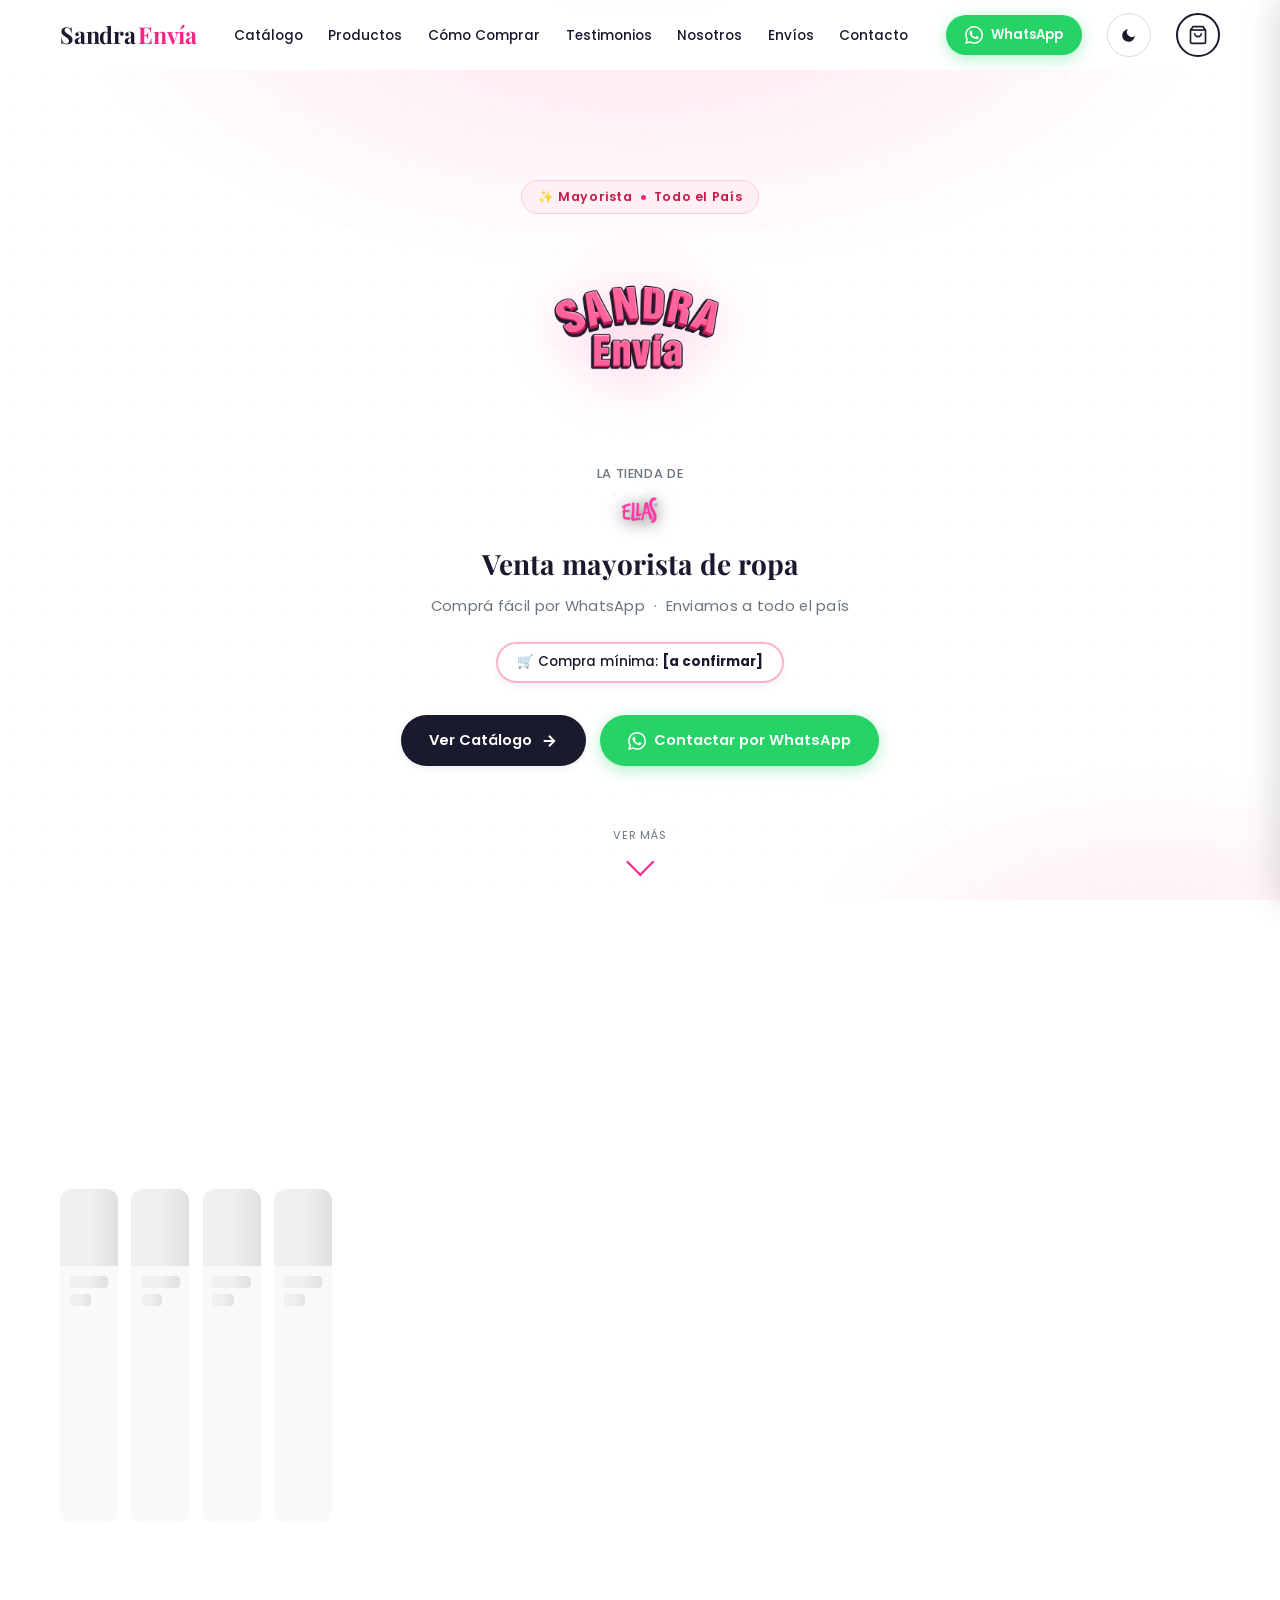
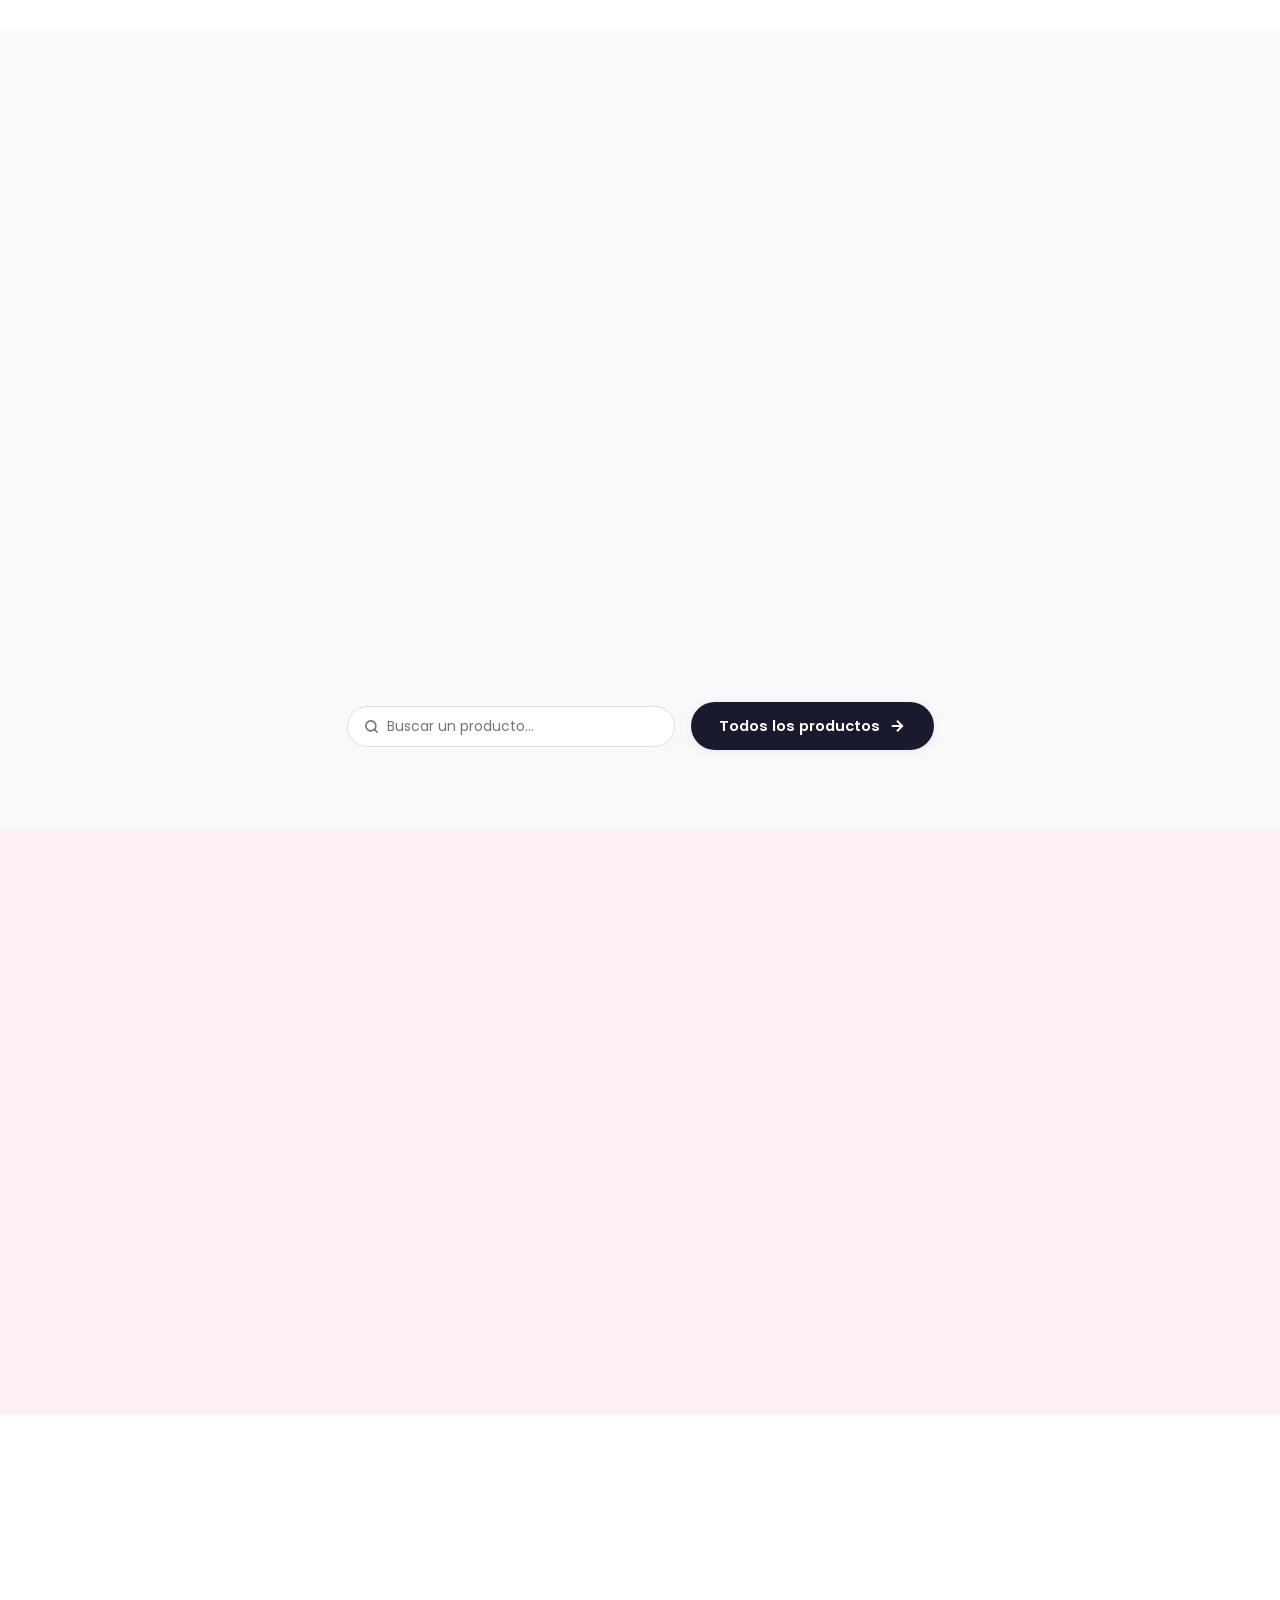
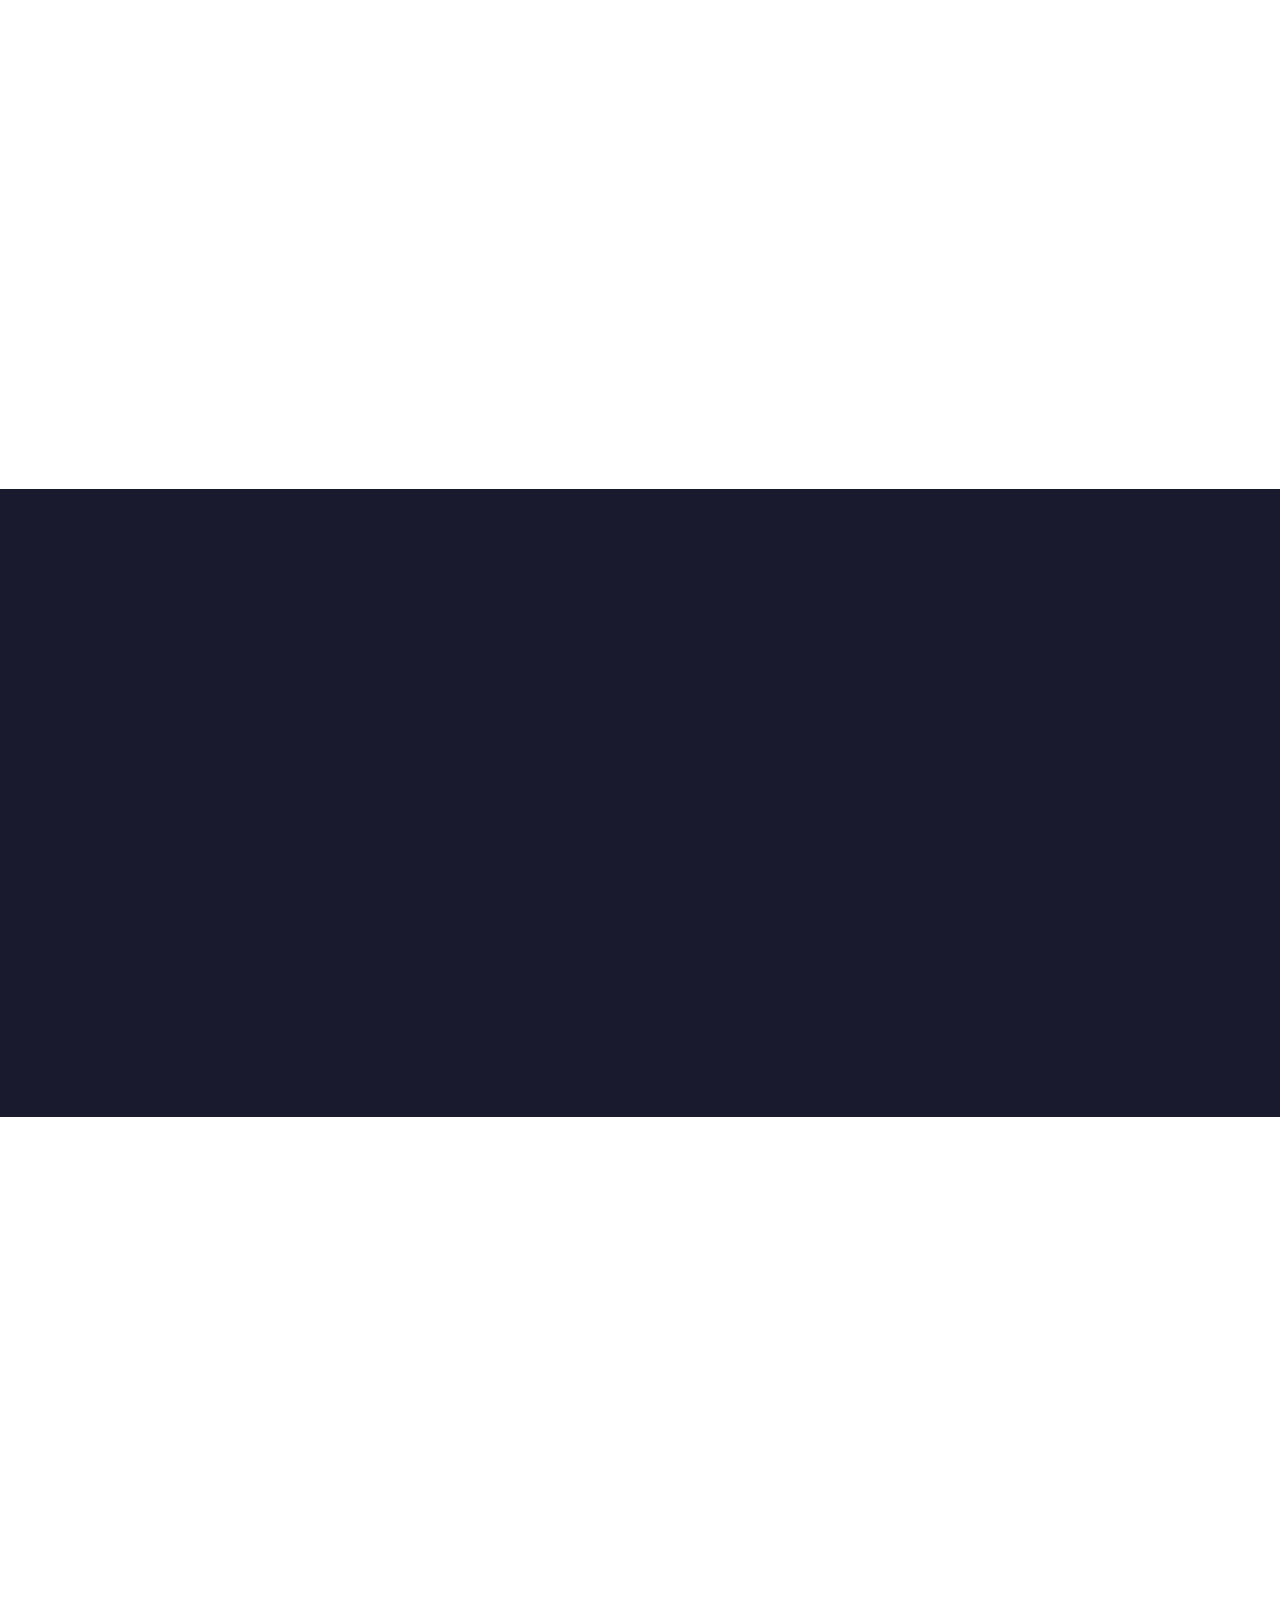
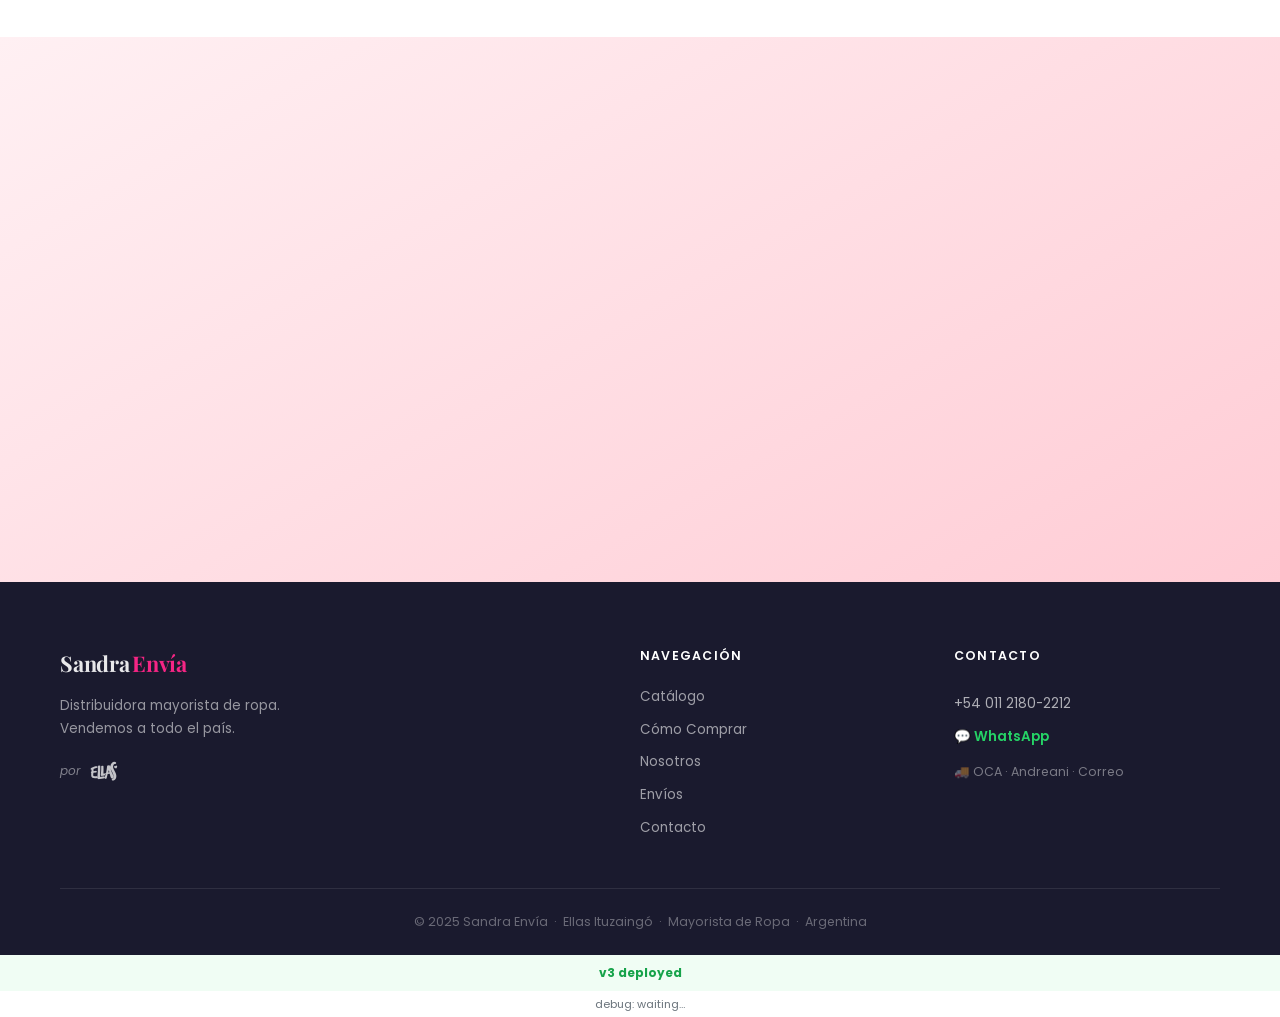
==== index.html @ 7005d69c "Product popup: click image to enter full-image focus mode - Click main image → info panel hides, ima" ====
<!DOCTYPE html>
<html lang="es">
<head>
  <meta charset="UTF-8">
  <meta name="viewport" content="width=device-width, initial-scale=1.0">
  <meta name="description" content="Sandra Envía – Venta mayorista de ropa. Comprá fácil por WhatsApp. Enviamos a todo el país con OCA, Andreani y Correo Argentino.">
  <meta name="keywords" content="ropa mayorista Argentina, indumentaria al por mayor, Sandra Envía, ropa mujer hombre niños mayorista">
  <meta name="author" content="Sandra Envía">
  <meta name="robots" content="index, follow">
  <meta property="og:title" content="Sandra Envía – Mayorista de Ropa">
  <meta property="og:description" content="Venta mayorista de ropa. Comprá fácil por WhatsApp. Enviamos a todo el país.">
  <meta property="og:type" content="website">
  <meta property="og:locale" content="es_AR">
  <meta name="twitter:card" content="summary_large_image">
  <meta name="twitter:title" content="Sandra Envía – Mayorista de Ropa">
  <meta name="twitter:description" content="Venta mayorista de ropa. Comprá fácil por WhatsApp.">
  <title>Sandra Envía – Mayorista de Ropa | Todo el País</title>
  <meta name="theme-color" content="#F72585">
  <link rel="icon" href="data:image/svg+xml,<svg xmlns='http://www.w3.org/2000/svg' viewBox='0 0 100 100'><text y='.9em' font-size='90'>👗</text></svg>">
  <link rel="preconnect" href="https://fonts.googleapis.com">
  <link rel="preconnect" href="https://fonts.gstatic.com" crossorigin>
  <link href="https://fonts.googleapis.com/css2?family=Poppins:wght@400;600;700&family=Playfair+Display:wght@700&display=swap" rel="stylesheet">
  <link rel="stylesheet" href="style.css?v=4">
  <script>
    (function(){var t=localStorage.getItem('se_theme');if(t==='dark')document.documentElement.dataset.theme='dark';})();
  </script>
</head>
<body>

  <!-- ═══════════════════════ HEADER ═══════════════════════ -->
  <header id="header">
    <nav class="nav-container">
      <a href="#inicio" class="logo-link" aria-label="Sandra Envía – Inicio">
        <span class="logo-text">Sandra<em>Envía</em></span>
      </a>

      <ul class="nav-menu" id="navMenu" role="list">
        <li><a href="#catalogo"     class="nav-link">Catálogo</a></li>
        <li><a href="#productos"    class="nav-link">Productos</a></li>
        <li><a href="#como-comprar" class="nav-link">Cómo Comprar</a></li>
        <li><a href="#testimonios"  class="nav-link">Testimonios</a></li>
        <li><a href="#nosotros"     class="nav-link">Nosotros</a></li>
        <li><a href="#envios"       class="nav-link">Envíos</a></li>
        <li><a href="#contacto"     class="nav-link">Contacto</a></li>
      </ul>

      <a class="wa-link btn btn-wa btn-header" href="https://wa.me/5491121802212?text=Hola!%20Quiero%20consultar%20por%20los%20productos%20de%20Sandra%20Envia"
         target="_blank" rel="noopener noreferrer"
         aria-label="Contactar por WhatsApp">
        <svg viewBox="0 0 24 24" fill="currentColor" aria-hidden="true"><path d="M17.472 14.382c-.297-.149-1.758-.867-2.03-.967-.273-.099-.471-.148-.67.15-.197.297-.767.966-.94 1.164-.173.199-.347.223-.644.075-.297-.15-1.255-.463-2.39-1.475-.883-.788-1.48-1.761-1.653-2.059-.173-.297-.018-.458.13-.606.134-.133.298-.347.446-.52.149-.174.198-.298.298-.497.099-.198.05-.371-.025-.52-.075-.149-.669-1.612-.916-2.207-.242-.579-.487-.5-.669-.51-.173-.008-.371-.01-.57-.01-.198 0-.52.074-.792.372-.272.297-1.04 1.016-1.04 2.479 0 1.462 1.065 2.875 1.213 3.074.149.198 2.096 3.2 5.077 4.487.709.306 1.262.489 1.694.625.712.227 1.36.195 1.871.118.571-.085 1.758-.719 2.006-1.413.248-.694.248-1.289.173-1.413-.074-.124-.272-.198-.57-.347m-5.421 7.403h-.004a9.87 9.87 0 01-5.031-1.378l-.361-.214-3.741.982.998-3.648-.235-.374a9.86 9.86 0 01-1.51-5.26c.001-5.45 4.436-9.884 9.888-9.884 2.64 0 5.122 1.03 6.988 2.898a9.825 9.825 0 012.893 6.994c-.003 5.45-4.437 9.884-9.885 9.884m8.413-18.297A11.815 11.815 0 0012.05 0C5.495 0 .16 5.335.157 11.892c0 2.096.547 4.142 1.588 5.945L.057 24l6.305-1.654a11.882 11.882 0 005.683 1.448h.005c6.554 0 11.89-5.335 11.893-11.893a11.821 11.821 0 00-3.48-8.413z"/></svg>
        WhatsApp
      </a>

      <button class="theme-toggle" id="themeToggle" aria-label="Activar modo oscuro">
        <svg class="icon-moon" viewBox="0 0 24 24" fill="currentColor"><path d="M21 12.79A9 9 0 1 1 11.21 3 7 7 0 0 0 21 12.79z"/></svg>
        <svg class="icon-sun"  viewBox="0 0 24 24" fill="none" stroke="currentColor" stroke-width="2" stroke-linecap="round"><circle cx="12" cy="12" r="5"/><line x1="12" y1="1" x2="12" y2="3"/><line x1="12" y1="21" x2="12" y2="23"/><line x1="4.22" y1="4.22" x2="5.64" y2="5.64"/><line x1="18.36" y1="18.36" x2="19.78" y2="19.78"/><line x1="1" y1="12" x2="3" y2="12"/><line x1="21" y1="12" x2="23" y2="12"/><line x1="4.22" y1="19.78" x2="5.64" y2="18.36"/><line x1="18.36" y1="5.64" x2="19.78" y2="4.22"/></svg>
      </button>

      <button class="cart-icon-btn" id="cartBtn" aria-label="Ver carrito">
        <svg viewBox="0 0 24 24" fill="none" stroke="currentColor" stroke-width="2" aria-hidden="true"><path d="M6 2L3 6v14a2 2 0 002 2h14a2 2 0 002-2V6l-3-4z"/><line x1="3" y1="6" x2="21" y2="6"/><path d="M16 10a4 4 0 01-8 0"/></svg>
        <span class="cart-badge" id="cartBadge" aria-label="productos en carrito"></span>
      </button>

      <button class="hamburger" id="hamburger" aria-label="Abrir menú" aria-expanded="false" aria-controls="mobileMenu">
        <span></span><span></span><span></span>
      </button>
    </nav>

    <div class="mobile-menu" id="mobileMenu" role="dialog" aria-label="Menú de navegación">
      <ul role="list">
        <li><a href="#catalogo"     class="mobile-nav-link">Catálogo</a></li>
        <li><a href="#productos"    class="mobile-nav-link">Productos</a></li>
        <li><a href="#como-comprar" class="mobile-nav-link">Cómo Comprar</a></li>
        <li><a href="#testimonios"  class="mobile-nav-link">Testimonios</a></li>
        <li><a href="#nosotros"     class="mobile-nav-link">Nosotros</a></li>
        <li><a href="#envios"       class="mobile-nav-link">Envíos</a></li>
        <li><a href="#contacto"     class="mobile-nav-link">Contacto</a></li>
        <li>
          <a class="wa-link btn btn-wa" href="https://wa.me/5491121802212?text=Hola!%20Quiero%20consultar%20por%20los%20productos%20de%20Sandra%20Envia"
             target="_blank" rel="noopener noreferrer" style="width:100%;justify-content:center;margin-top:.5rem">
            Contactar por WhatsApp
          </a>
        </li>
      </ul>
    </div>
  </header>

  <main>

    <!-- ═══════════════════════ HERO ═══════════════════════ -->
    <section id="inicio" class="hero" aria-label="Bienvenida">
      <div class="hero-bg" aria-hidden="true"></div>

      <div class="hero-content">
        <div class="hero-pill" aria-label="Distribuidora mayorista – Todo el país">
          <span>✨ Mayorista</span>
          <span class="pill-dot" aria-hidden="true"></span>
          <span>Todo el País</span>
        </div>

        <img src="Logo.png" alt="Sandra Envía" class="hero-logo" id="heroLogo" loading="eager" width="440" height="190">

        <div class="hero-ellas">
          <span class="hero-ellas-by">la tienda de</span>
          <img src="ellas-logo.png" alt="Ellas Ituzaingó" class="hero-ellas-logo" width="200" height="52">
        </div>

        <p class="hero-tagline" id="heroTagline">Venta mayorista de ropa</p>
        <p class="hero-subtitle" id="heroSubtitle">Comprá fácil por WhatsApp &nbsp;·&nbsp; Enviamos a todo el país</p>

        <div class="hero-min-order">
          <span aria-label="Compra mínima">🛒 Compra mínima: <strong id="heroMinOrder">[a confirmar]</strong></span>
        </div>

        <div class="hero-ctas">
          <a href="#catalogo" class="btn btn-primary">
            Ver Catálogo
            <svg viewBox="0 0 24 24" fill="none" stroke="currentColor" stroke-width="2.5" aria-hidden="true"><path d="M5 12h14M12 5l7 7-7 7"/></svg>
          </a>
          <a class="wa-link btn btn-wa" href="https://wa.me/5491121802212?text=Hola!%20Quiero%20consultar%20por%20los%20productos%20de%20Sandra%20Envia"
             target="_blank" rel="noopener noreferrer">
            <svg viewBox="0 0 24 24" fill="currentColor" aria-hidden="true"><path d="M17.472 14.382c-.297-.149-1.758-.867-2.03-.967-.273-.099-.471-.148-.67.15-.197.297-.767.966-.94 1.164-.173.199-.347.223-.644.075-.297-.15-1.255-.463-2.39-1.475-.883-.788-1.48-1.761-1.653-2.059-.173-.297-.018-.458.13-.606.134-.133.298-.347.446-.52.149-.174.198-.298.298-.497.099-.198.05-.371-.025-.52-.075-.149-.669-1.612-.916-2.207-.242-.579-.487-.5-.669-.51-.173-.008-.371-.01-.57-.01-.198 0-.52.074-.792.372-.272.297-1.04 1.016-1.04 2.479 0 1.462 1.065 2.875 1.213 3.074.149.198 2.096 3.2 5.077 4.487.709.306 1.262.489 1.694.625.712.227 1.36.195 1.871.118.571-.085 1.758-.719 2.006-1.413.248-.694.248-1.289.173-1.413-.074-.124-.272-.198-.57-.347m-5.421 7.403h-.004a9.87 9.87 0 01-5.031-1.378l-.361-.214-3.741.982.998-3.648-.235-.374a9.86 9.86 0 01-1.51-5.26c.001-5.45 4.436-9.884 9.888-9.884 2.64 0 5.122 1.03 6.988 2.898a9.825 9.825 0 012.893 6.994c-.003 5.45-4.437 9.884-9.885 9.884m8.413-18.297A11.815 11.815 0 0012.05 0C5.495 0 .16 5.335.157 11.892c0 2.096.547 4.142 1.588 5.945L.057 24l6.305-1.654a11.882 11.882 0 005.683 1.448h.005c6.554 0 11.89-5.335 11.893-11.893a11.821 11.821 0 00-3.48-8.413z"/></svg>
            Contactar por WhatsApp
          </a>
        </div>
      </div>

      <div class="hero-scroll" aria-hidden="true">
        <span>Ver más</span>
        <div class="scroll-chevron"></div>
      </div>
    </section>


    <!-- ═══════════════════════ AVISOS ═══════════════════════ -->
    <section id="avisos" class="avisos-section" style="display:none" aria-label="Avisos">
      <div class="container">
        <div class="avisos-strip" id="avisosStrip"></div>
      </div>
    </section>

    <!-- ═══════════════════════ CATÁLOGO ═══════════════════════ -->
    <section id="catalogo" class="section" aria-labelledby="catalogo-titulo">
      <div class="container">
        <div class="section-header reveal">
          <span class="section-tag">Nuestros Productos</span>
          <h2 id="catalogo-titulo" class="section-title">Catálogo Mayorista</h2>
          <p class="section-subtitle">Explorá nuestras categorías y consultá precios por WhatsApp. Atención personalizada para cada pedido.</p>
          <div class="min-order-badge">🛒 Compra mínima: <strong id="catalogMinOrder">[a confirmar]</strong></div>
        </div>

        <div class="cat-tabs" id="catTabs" role="tablist" aria-label="Categorías"></div>
        <div class="cat-tab-body" id="catTabBody">
          <div class="products-grid cat-tab-grid" id="catTabGrid" role="list" aria-label="Productos de la categoría">
            <div class="cat-skeleton-grid" id="catSkeleton" aria-hidden="true">
              <div class="cat-skeleton-card"><div class="cat-skeleton-img"></div><div class="cat-skeleton-body"><div class="cat-skeleton-line"></div><div class="cat-skeleton-line short"></div></div></div>
              <div class="cat-skeleton-card"><div class="cat-skeleton-img"></div><div class="cat-skeleton-body"><div class="cat-skeleton-line"></div><div class="cat-skeleton-line short"></div></div></div>
              <div class="cat-skeleton-card"><div class="cat-skeleton-img"></div><div class="cat-skeleton-body"><div class="cat-skeleton-line"></div><div class="cat-skeleton-line short"></div></div></div>
              <div class="cat-skeleton-card"><div class="cat-skeleton-img"></div><div class="cat-skeleton-body"><div class="cat-skeleton-line"></div><div class="cat-skeleton-line short"></div></div></div>
            </div>
          </div>
          <div class="cat-tab-dots" id="catTabDots"></div>
        </div>

      </div>
    </section>

    <!-- ═══════════════════════ TODOS LOS PRODUCTOS ═══════════════════════ -->
    <section id="productos" class="section section-gray" aria-labelledby="productos-titulo" style="overflow:visible">
      <div class="container">
        <div class="section-header reveal">
          <span class="section-tag">Galería</span>
          <h2 id="productos-titulo" class="section-title">Todos los Productos</h2>
          <p class="section-subtitle">Explorá cada artículo disponible.</p>
        </div>
        <div class="carousel-3d-wrap">
          <div class="card-3d" id="carousel3d"></div>
        </div>
        <div class="carousel-3d-cta">
          <div class="carousel-cta-search">
            <svg class="search-icon" viewBox="0 0 24 24" fill="none" stroke="currentColor" stroke-width="2.5" stroke-linecap="round"><circle cx="11" cy="11" r="8"/><line x1="21" y1="21" x2="16.65" y2="16.65"/></svg>
            <input type="search" id="carouselSearch" placeholder="Buscar un producto…"
                   oninput="setModalSearch(this.value)"
                   onkeydown="if(event.key==='Enter')openAllProductsModal()"
                   autocomplete="off">
          </div>
          <button class="btn btn-primary" onclick="openAllProductsModal()">
            Todos los productos
            <svg viewBox="0 0 24 24" fill="none" stroke="currentColor" stroke-width="2.5" aria-hidden="true"><path d="M5 12h14M12 5l7 7-7 7"/></svg>
          </button>
        </div>
      </div>
    </section>

    <!-- ═══════════════════════ CÓMO COMPRAR ═══════════════════════ -->
    <section id="como-comprar" class="section section-pink" aria-labelledby="pasos-titulo">
      <div class="container">
        <div class="section-header reveal">
          <span class="section-tag">Simple y Rápido</span>
          <h2 id="pasos-titulo" class="section-title">¿Cómo Comprar?</h2>
          <p class="section-subtitle">En cuatro pasos simples tenés tu pedido en camino.</p>
        </div>
        <div class="how-strip reveal">
          <button type="button" class="how-item" data-desc="Explorá nuestras categorías y encontrá la ropa que más te gusta.">
            <div class="how-ico-wrap">👀</div>
            <div class="how-snum">01</div>
            <div class="how-lbl">Mirá el Catálogo</div>
          </button>
          <div class="how-conn" aria-hidden="true"></div>
          <button type="button" class="how-item" data-desc="Sumá todos los productos que querés a tu carrito desde la página.">
            <div class="how-ico-wrap">🛒</div>
            <div class="how-snum">02</div>
            <div class="how-lbl">Añadí al Carrito</div>
          </button>
          <div class="how-conn" aria-hidden="true"></div>
          <button type="button" class="how-item" data-desc="Con un clic tu pedido completo se envía automáticamente a nuestro WhatsApp.">
            <div class="how-ico-wrap">💬</div>
            <div class="how-snum">03</div>
            <div class="how-lbl">Enviá por WhatsApp</div>
          </button>
          <div class="how-conn" aria-hidden="true"></div>
          <button type="button" class="how-item" data-desc="Confirmamos disponibilidad, acordamos el pago y te mandamos el pedido a todo el país.">
            <div class="how-ico-wrap">📦</div>
            <div class="how-snum">04</div>
            <div class="how-lbl">Coordinamos Envío</div>
          </button>
        </div>
        <div class="how-info" id="how-info"></div>
        <div class="steps-cta reveal">
          <a href="#catalogo" class="btn btn-primary">
            Ver Catálogo
            <svg viewBox="0 0 24 24" fill="none" stroke="currentColor" stroke-width="2.5" aria-hidden="true"><path d="M5 12h14M12 5l7 7-7 7"/></svg>
          </a>
        </div>
      </div>
    </section>

    <!-- ═══════════════════════ SOBRE NOSOTROS ═══════════════════════ -->
    <section id="nosotros" class="section" aria-labelledby="nosotros-titulo">
      <div class="container">
        <div class="nosotros-grid">
          <div class="nosotros-copy reveal">
            <span class="section-tag">Sobre Nosotros</span>
            <h2 id="nosotros-titulo" class="section-title" style="text-align:left">Tu Distribuidora<br>de Confianza</h2>
            <p class="body-text">Somos <strong>Ellas Ituzaingó</strong>, distribuidoras mayoristas de ropa. A través de <strong>Sandra Envía</strong> llegamos a todo el país con atención personalizada por WhatsApp.</p>
            <p class="body-text">Trabajamos con revendedoras, locales de ropa y emprendedoras que buscan variedad, calidad y buenos precios. Nos adaptamos a vos.</p>

            <ul class="highlights" role="list">
              <li class="highlight">
                <span class="hl-icon" aria-hidden="true">🌟</span>
                <div>
                  <strong>Atención Personalizada</strong>
                  <span>Te asesoramos por WhatsApp</span>
                </div>
              </li>
              <li class="highlight">
                <span class="hl-icon" aria-hidden="true">🇦🇷</span>
                <div>
                  <strong>Todo el País</strong>
                  <span>Enviamos a cualquier provincia</span>
                </div>
              </li>
              <li class="highlight">
                <span class="hl-icon" aria-hidden="true">💎</span>
                <div>
                  <strong>Precios Mayoristas</strong>
                  <span>Los mejores precios del mercado</span>
                </div>
              </li>
            </ul>
          </div>

          <div class="nosotros-stats reveal" aria-label="Datos de la empresa">
            <div class="stat-card">
              <div class="stat-val">10+</div>
              <div class="stat-lbl">Categorías de productos</div>
            </div>
            <div class="stat-card">
              <div class="stat-val">🇦🇷</div>
              <div class="stat-lbl">Todo el país</div>
            </div>
            <div class="stat-card">
              <div class="stat-val">⚡</div>
              <div class="stat-lbl">Respuesta rápida</div>
            </div>
            <div class="stat-card">
              <div class="stat-val">💬</div>
              <div class="stat-lbl">Atención por WhatsApp</div>
            </div>
          </div>
        </div>
      </div>
    </section>

    <!-- ═══════════════════════ ENVÍOS ═══════════════════════ -->
    <section id="envios" class="section section-dark" aria-labelledby="envios-titulo">
      <div class="container">
        <div class="section-header reveal">
          <span class="section-tag tag-light">Logística</span>
          <h2 id="envios-titulo" class="section-title title-light">Enviamos a Todo el País</h2>
          <p class="section-subtitle subtitle-light">Trabajamos con los principales servicios de correo para que recibas tu pedido donde estés.</p>
        </div>

        <div class="carriers reveal" id="carriersGrid" role="list" aria-label="Servicios de envío">
          <div class="carrier" role="listitem">
            <div class="carrier-badge">OCA</div>
            <span>OCA</span>
          </div>
          <div class="carrier" role="listitem">
            <div class="carrier-badge">AND</div>
            <span>Andreani</span>
          </div>
          <div class="carrier" role="listitem">
            <div class="carrier-badge" aria-hidden="true">📮</div>
            <span>Correo Argentino</span>
          </div>
        </div>

        <p class="shipping-note reveal" id="shippingNote">
          📦 Coordinamos el envío por WhatsApp. Te informamos el costo según tu zona.
        </p>
      </div>
    </section>

    <!-- ═══════════════════════ TESTIMONIOS ═══════════════════════ -->
    <section id="testimonios" class="section section-pink" style="display:none" aria-labelledby="testimonios-titulo">
      <div class="container">
        <div class="section-header reveal">
          <span class="section-tag">Testimonios</span>
          <h2 id="testimonios-titulo" class="section-title">Lo que Dicen Nuestras Clientas</h2>
        </div>
        <div class="testimonials-wrap" id="testimoniosGrid"></div>
      </div>
    </section>

    <!-- ═══════════════════════ REDES SOCIALES ═══════════════════════ -->
    <section id="redes" class="section" aria-labelledby="redes-titulo">
      <div class="container">
        <div class="section-header reveal">
          <span class="section-tag">Seguinos</span>
          <h2 id="redes-titulo" class="section-title">Redes Sociales</h2>
          <p class="section-subtitle">Próximamente en nuestras redes para ver novedades y lanzamientos.</p>
        </div>

        <div class="social-grid reveal">
          <a href="https://www.facebook.com/ellasdesdeituzaingo/" target="_blank" rel="noopener noreferrer"
             class="social-card social-fb social-featured" id="socialFb" aria-label="Ellas Ituzaingó en Facebook">
            <img src="ellas-logo.png" alt="Ellas Ituzaingó" class="social-ellas-logo" id="fbLogoImg">
            <strong>Ellas Ituzaingó</strong>
            <span>Seguinos en Facebook</span>
          </a>
          <a href="#" class="social-card social-ig" id="socialIg" aria-label="Instagram">
            <span class="social-icon" id="igLogoArea" aria-hidden="true">📷</span>
            <strong>Instagram</strong>
            <span id="igHandle">@[usuario] — próximamente</span>
          </a>
          <a href="#" class="social-card social-tt" id="socialTt" aria-label="TikTok">
            <span class="social-icon" id="ttLogoArea" aria-hidden="true">🎵</span>
            <strong>TikTok</strong>
            <span id="ttHandle">@[usuario] — próximamente</span>
          </a>
        </div>
      </div>
    </section>

    <!-- ═══════════════════════ CONTACTO ═══════════════════════ -->
    <section id="contacto" class="section section-contact" aria-labelledby="contacto-titulo">
      <div class="container">
        <div class="contact-box reveal">
          <span class="section-tag">Contacto</span>
          <h2 id="contacto-titulo" class="section-title">¿Lista para Comprar?</h2>
          <p class="section-subtitle">Escribinos por WhatsApp y te respondemos a la brevedad. Atención personalizada para cada clienta.</p>

          <div class="contact-phone">
            <span class="phone-label">Nuestro número</span>
            <a href="tel:+5491121802212" class="phone-number" id="contactPhone">+54 011 2180-2212</a>
          </div>

          <a class="wa-link btn btn-wa btn-contact" href="https://wa.me/5491121802212?text=Hola!%20Quiero%20consultar%20por%20los%20productos%20de%20Sandra%20Envia"
             target="_blank" rel="noopener noreferrer">
            <svg viewBox="0 0 24 24" fill="currentColor" aria-hidden="true"><path d="M17.472 14.382c-.297-.149-1.758-.867-2.03-.967-.273-.099-.471-.148-.67.15-.197.297-.767.966-.94 1.164-.173.199-.347.223-.644.075-.297-.15-1.255-.463-2.39-1.475-.883-.788-1.48-1.761-1.653-2.059-.173-.297-.018-.458.13-.606.134-.133.298-.347.446-.52.149-.174.198-.298.298-.497.099-.198.05-.371-.025-.52-.075-.149-.669-1.612-.916-2.207-.242-.579-.487-.5-.669-.51-.173-.008-.371-.01-.57-.01-.198 0-.52.074-.792.372-.272.297-1.04 1.016-1.04 2.479 0 1.462 1.065 2.875 1.213 3.074.149.198 2.096 3.2 5.077 4.487.709.306 1.262.489 1.694.625.712.227 1.36.195 1.871.118.571-.085 1.758-.719 2.006-1.413.248-.694.248-1.289.173-1.413-.074-.124-.272-.198-.57-.347m-5.421 7.403h-.004a9.87 9.87 0 01-5.031-1.378l-.361-.214-3.741.982.998-3.648-.235-.374a9.86 9.86 0 01-1.51-5.26c.001-5.45 4.436-9.884 9.888-9.884 2.64 0 5.122 1.03 6.988 2.898a9.825 9.825 0 012.893 6.994c-.003 5.45-4.437 9.884-9.885 9.884m8.413-18.297A11.815 11.815 0 0012.05 0C5.495 0 .16 5.335.157 11.892c0 2.096.547 4.142 1.588 5.945L.057 24l6.305-1.654a11.882 11.882 0 005.683 1.448h.005c6.554 0 11.89-5.335 11.893-11.893a11.821 11.821 0 00-3.48-8.413z"/></svg>
            Escribirnos por WhatsApp
          </a>

          <p class="contact-note" id="contactHours">💬 Respondemos en minutos &nbsp;·&nbsp; Lun–Sáb</p>
        </div>
      </div>
    </section>

  </main>

  <!-- ═══════════════════════ FOOTER ═══════════════════════ -->
  <footer class="footer" role="contentinfo">
    <div class="container">
      <div class="footer-grid">
        <div class="footer-brand">
          <span class="footer-logo-text">Sandra<em>Envía</em></span>
          <p>Distribuidora mayorista de ropa.<br>Vendemos a todo el país.</p>
          <div class="footer-ellas">
            <span>por</span>
            <img src="ellas-logo.png" alt="Ellas Ituzaingó" class="footer-ellas-logo">
          </div>
        </div>
        <div class="footer-nav">
          <h3>Navegación</h3>
          <ul role="list">
            <li><a href="#catalogo">Catálogo</a></li>
            <li><a href="#como-comprar">Cómo Comprar</a></li>
            <li><a href="#nosotros">Nosotros</a></li>
            <li><a href="#envios">Envíos</a></li>
            <li><a href="#contacto">Contacto</a></li>
          </ul>
        </div>
        <div class="footer-contact-col">
          <h3>Contacto</h3>
          <a href="tel:+5491121802212" id="footerPhone">+54 011 2180-2212</a>
          <a class="wa-link footer-wa" href="https://wa.me/5491121802212?text=Hola!%20Quiero%20consultar%20por%20los%20productos%20de%20Sandra%20Envia"
             target="_blank" rel="noopener noreferrer">💬 WhatsApp</a>
          <span class="footer-shipping">🚚 OCA · Andreani · Correo</span>
        </div>
      </div>
      <div class="footer-bottom">
        <p>&copy; 2025 Sandra Envía &nbsp;·&nbsp; Ellas Ituzaingó &nbsp;·&nbsp; Mayorista de Ropa &nbsp;·&nbsp; Argentina</p>
      </div>
    </div>
  </footer>

  <!-- ═══════════════════════ FLOATING WA ═══════════════════════ -->
  <a class="wa-link floating-wa" href="https://wa.me/5491121802212?text=Hola!%20Quiero%20consultar%20por%20los%20productos%20de%20Sandra%20Envia"
     target="_blank" rel="noopener noreferrer"
     id="floatingWa"
     aria-label="Contactar por WhatsApp">
    <svg viewBox="0 0 24 24" fill="currentColor" aria-hidden="true"><path d="M17.472 14.382c-.297-.149-1.758-.867-2.03-.967-.273-.099-.471-.148-.67.15-.197.297-.767.966-.94 1.164-.173.199-.347.223-.644.075-.297-.15-1.255-.463-2.39-1.475-.883-.788-1.48-1.761-1.653-2.059-.173-.297-.018-.458.13-.606.134-.133.298-.347.446-.52.149-.174.198-.298.298-.497.099-.198.05-.371-.025-.52-.075-.149-.669-1.612-.916-2.207-.242-.579-.487-.5-.669-.51-.173-.008-.371-.01-.57-.01-.198 0-.52.074-.792.372-.272.297-1.04 1.016-1.04 2.479 0 1.462 1.065 2.875 1.213 3.074.149.198 2.096 3.2 5.077 4.487.709.306 1.262.489 1.694.625.712.227 1.36.195 1.871.118.571-.085 1.758-.719 2.006-1.413.248-.694.248-1.289.173-1.413-.074-.124-.272-.198-.57-.347m-5.421 7.403h-.004a9.87 9.87 0 01-5.031-1.378l-.361-.214-3.741.982.998-3.648-.235-.374a9.86 9.86 0 01-1.51-5.26c.001-5.45 4.436-9.884 9.888-9.884 2.64 0 5.122 1.03 6.988 2.898a9.825 9.825 0 012.893 6.994c-.003 5.45-4.437 9.884-9.885 9.884m8.413-18.297A11.815 11.815 0 0012.05 0C5.495 0 .16 5.335.157 11.892c0 2.096.547 4.142 1.588 5.945L.057 24l6.305-1.654a11.882 11.882 0 005.683 1.448h.005c6.554 0 11.89-5.335 11.893-11.893a11.821 11.821 0 00-3.48-8.413z"/></svg>
    <span class="float-tooltip" role="tooltip">¡Escribinos!</span>
  </a>

  <!-- ═══════════════════════ CATEGORY PRODUCTS MODAL ═══════════════════════ -->
  <div class="cat-modal-overlay" id="catModalOverlay" aria-hidden="true">
    <div class="cat-modal" role="dialog" aria-modal="true" aria-labelledby="catModalTitle">
      <div class="cat-modal-header">
        <h2 id="catModalTitle"></h2>
        <button class="cat-modal-close" id="catModalClose" aria-label="Cerrar">✕</button>
      </div>
      <div id="catModalControls"></div>
      <div class="products-grid cat-modal-grid" id="catModalGrid" role="list"></div>
    </div>
  </div>

  <!-- ═══════════════════════ LIGHTBOX ═══════════════════════ -->
  <div class="lightbox" id="lightbox" aria-hidden="true" role="dialog" aria-modal="true">
    <button class="lb-close" id="lbClose" aria-label="Cerrar">✕</button>
    <button class="lb-nav lb-prev hidden" id="lbPrev" onclick="lbPrev()" aria-label="Anterior">‹</button>
    <button class="lb-nav lb-next hidden" id="lbNext" onclick="lbNext()" aria-label="Siguiente">›</button>
    <div class="lb-content">
      <img id="lbImg" src="" alt="Foto del producto">
      <div class="lb-footer">
        <span id="lbCaption"></span>
        <span id="lbCounter"></span>
      </div>
    </div>
  </div>

  <!-- ═══════════════════════ CART DRAWER ═══════════════════════ -->
  <div class="cart-overlay" id="cartOverlay" aria-hidden="true"></div>
  <aside class="cart-drawer" id="cartDrawer" aria-label="Carrito de compras" aria-hidden="true">
    <div class="cart-drawer-header">
      <h2>🛒 Tu Pedido</h2>
      <button class="cart-drawer-close" id="cartClose" aria-label="Cerrar carrito">✕</button>
    </div>
    <div class="cart-items" id="cartItems"></div>
    <div class="cart-drawer-footer" id="cartFooter"></div>
  </aside>

  <script type="module" src="script.js?v=4"></script>
  <script>
  (function(){
    var _howTimer=null;
    var _howInfo=document.getElementById('how-info');
    function howClose(){
      clearTimeout(_howTimer);_howTimer=null;
      document.querySelectorAll('.how-item').forEach(function(e){e.classList.remove('active');});
      _howInfo.textContent='';_howInfo.classList.remove('visible');
    }
    document.querySelectorAll('.how-item').forEach(function(el){
      el.addEventListener('click',function(e){
        e.stopPropagation();
        var wasActive=el.classList.contains('active');
        howClose();
        if(!wasActive){
          el.classList.add('active');
          _howInfo.textContent=el.dataset.desc;
          _howInfo.classList.add('visible');
          _howTimer=setTimeout(howClose,5000);
        }
      });
    });
    document.addEventListener('click',howClose);
  })();
  </script>

<!-- ═══ LAYOUT DEMOS ═══ -->
<p style="text-align:center;padding:.5rem;background:#f0fdf4;color:#16a34a;font-size:.75rem;font-weight:700">v3 deployed</p>
<p id="dbg-cart" style="text-align:center;padding:.25rem;font-size:.7rem;color:var(--text-muted)">debug: waiting…</p>
<!-- ═══ END DEMOS ═══ -->

<!-- ── Product Popup ── -->
<div id="prod-popup-ov" class="prod-popup-ov" onclick="if(event.target===this)window.closeProdPopup()">
  <div class="ppa-dialog">
    <button class="pp-x" onclick="window.closeProdPopup()">✕</button>
    <div class="ppa-img" id="prod-popup-img"></div>
    <div class="ppa-info" id="prod-popup-info"></div>
  </div>
</div>

<!-- ── Product Popup CSS ── -->
<style>
.prod-popup-ov { display:none; position:fixed; inset:0; background:rgba(0,0,0,.55); z-index:1002; align-items:center; justify-content:center; overflow-y:auto; padding:1rem; }
.prod-popup-ov.open { display:flex; }
.pp-x { position:absolute; top:.75rem; right:.75rem; background:rgba(0,0,0,.12); border:none; border-radius:50%; width:32px; height:32px; font-size:.9rem; cursor:pointer; display:flex; align-items:center; justify-content:center; color:var(--black); z-index:2; transition:background .2s; }
.pp-x:hover { background:rgba(0,0,0,.25); }
.pp-badges { display:flex; gap:.4rem; flex-wrap:wrap; }
.pp-badge-stock { background:#dcfce7; color:#166534;   font-size:.7rem; font-weight:700; padding:.18rem .55rem; border-radius:var(--r-pill); }
.pp-badge-out   { background:#fef2f2; color:#991b1b;   font-size:.7rem; font-weight:700; padding:.18rem .55rem; border-radius:var(--r-pill); }
.pp-badge-disc  { background:#16a34a; color:#fff;      font-size:.7rem; font-weight:700; padding:.18rem .55rem; border-radius:var(--r-pill); }
.pp-badge-bulk  { background:#eff6ff; color:#1d4ed8;   font-size:.7rem; font-weight:700; padding:.18rem .55rem; border-radius:var(--r-pill); }
.pp-name { font-family:var(--ff-display); font-size:1.4rem; line-height:1.25; color:var(--black); }
.pp-price-row { display:flex; align-items:baseline; gap:.5rem; }
.pp-price { font-size:1.6rem; font-weight:700; color:#16a34a; }
.pp-price-orig { font-size:.9rem; color:var(--text-muted); text-decoration:line-through; }
.pp-desc { font-size:.875rem; line-height:1.65; color:var(--text-muted); }
.pp-meta { background:var(--gray-bg); border-radius:var(--r-md); padding:.65rem .9rem; display:flex; flex-direction:column; gap:.3rem; font-size:.8rem; color:var(--text-muted); }
.pp-meta span::before { content:'• '; }
.pp-cta { background:var(--pink); color:var(--white); border:none; border-radius:var(--r-pill); padding:.8rem 1.5rem; font-family:var(--ff-body); font-size:.9rem; font-weight:700; cursor:pointer; display:flex; align-items:center; justify-content:center; gap:.4rem; transition:background .2s, transform .15s; margin-top:auto; }
.pp-cta:hover:not(:disabled) { background:var(--pink-dark); transform:translateY(-1px); }
.pp-cta:disabled { opacity:.5; cursor:default; transform:none; }
.ppa-dialog { position:relative; background:var(--white); border-radius:var(--r-xl); width:100%; max-width:860px; display:flex; overflow:hidden; box-shadow:var(--sh-lg); min-height:460px; }
.ppa-img { flex:0 0 46%; overflow:hidden; display:flex; flex-direction:column; position:relative; }
.pp-img-main { flex:1; overflow:hidden; }
.pp-img-main img { width:100%; height:100%; object-fit:cover; display:block; cursor:zoom-in; }
.pp-img-fallback { width:100%; flex:1; display:flex; align-items:center; justify-content:center; font-size:5rem; }
.pp-thumbs { display:flex; gap:.35rem; flex-wrap:wrap; }
.pp-thumbs--info { }
.pp-thumbs--focus { display:none; position:absolute; bottom:0; left:0; right:0; justify-content:center; flex-wrap:wrap; gap:.35rem; padding:.6rem; background:rgba(0,0,0,.48); backdrop-filter:blur(6px); }
.pp-thumb { width:52px; height:52px; border-radius:var(--r-sm); overflow:hidden; cursor:pointer; opacity:.55; border:2px solid transparent; transition:opacity .2s, border-color .2s; flex-shrink:0; padding:0; background:none; }
.pp-thumb img { width:100%; height:100%; object-fit:cover; display:block; }
.pp-thumb.active { opacity:1; border-color:var(--pink); }
.pp-thumb:hover { opacity:.85; }
.pp-thumbs--focus .pp-thumb { border-color:rgba(255,255,255,.25); }
.pp-thumbs--focus .pp-thumb.active { border-color:var(--pink); opacity:1; }
.pp-focus-back { display:none; position:absolute; top:.75rem; left:.75rem; z-index:3; background:rgba(0,0,0,.48); backdrop-filter:blur(4px); color:#fff; border:none; border-radius:var(--r-pill); padding:.35rem .85rem; font-family:var(--ff-body); font-size:.8rem; font-weight:600; cursor:pointer; transition:background .2s; }
.pp-focus-back:hover { background:rgba(0,0,0,.7); }
/* Focus mode */
.ppa-dialog.img-focus .ppa-info { display:none; }
.ppa-dialog.img-focus .ppa-img { flex:1; }
.ppa-dialog.img-focus .pp-img-main img { cursor:zoom-out; }
.ppa-dialog.img-focus .pp-focus-back { display:block; }
.ppa-dialog.img-focus .pp-thumbs--focus { display:flex; }
.ppa-info { flex:1; padding:2.5rem 2rem 2rem; overflow-y:auto; display:flex; flex-direction:column; gap:.85rem; }
.cart-item { cursor:pointer; }
@media (max-width:620px) { .ppa-dialog { flex-direction:column; } .ppa-img { flex:0 0 220px; } .ppa-info { padding:1.25rem; } }
[data-theme="dark"] .ppa-dialog { background:#1A1A2E; }
[data-theme="dark"] .pp-name { color:#F0EBFF; }
[data-theme="dark"] .pp-meta { background:#2D2D44; }
[data-theme="dark"] .pp-x { color:#F0EBFF; background:rgba(255,255,255,.08); }
[data-theme="dark"] .pp-x:hover { background:rgba(255,255,255,.15); }
[data-theme="dark"] .pp-badge-bulk { background:rgba(59,130,246,.2); color:#93c5fd; }
</style>


</body>
</html>
---- style.css ----
/* ══════════════════════════════════════════
   SANDRA ENVÍA — style.css
   ══════════════════════════════════════════ */

/* ── Variables ── */
:root {
  --pink:        #F72585;
  --pink-dark:   #C9184A;
  --pink-mid:    #FF4D6D;
  --pink-light:  #FFB3C6;
  --pink-pale:   #FFCCD5;
  --pink-bg:     #FFF0F3;
  --black:       #1A1A2E;
  --black-mid:   #2D2D44;
  --white:       #FFFFFF;
  --gray-bg:     #F8F9FA;
  --text-muted:  #6C757D;
  --wa:          #25D366;
  --wa-dark:     #128C7E;

  --ff-body:    'Poppins', sans-serif;
  --ff-display: 'Playfair Display', serif;

  --r-sm:   8px;
  --r-md:  16px;
  --r-lg:  24px;
  --r-xl:  32px;
  --r-pill: 999px;

  --sh-sm: 0 2px 8px rgba(0,0,0,.07);
  --sh-md: 0 4px 20px rgba(0,0,0,.11);
  --sh-lg: 0 8px 40px rgba(0,0,0,.15);
  --sh-pink: 0 4px 20px rgba(247,37,133,.28);

  --ease: .3s ease;
  --ease-slow: .55s ease;

  --header-h: 70px;
  --max-w: 1200px;

  --border: #e2e8f0;
  --accent: var(--pink);
}

/* ── Reset ── */
*, *::before, *::after { box-sizing: border-box; margin: 0; padding: 0; }
html { scroll-behavior: smooth; }
body {
  font-family: var(--ff-body);
  color: var(--black);
  background: var(--white);
  line-height: 1.65;
  overflow-x: hidden;
  -webkit-font-smoothing: antialiased;
}
img { display: block; max-width: 100%; height: auto; }
a  { text-decoration: none; color: inherit; }
ul { list-style: none; }
button { cursor: pointer; border: none; background: none; font-family: inherit; }

/* ── Layout ── */
.container {
  width: 100%;
  max-width: var(--max-w);
  margin: 0 auto;
  padding: 0 1.25rem;
}

.section { padding: 5rem 0; }
.section-pink    { background: var(--pink-bg); }
.section-gray    { background: var(--gray-bg); }
.section-dark    { background: var(--black); color: var(--white); }
.section-contact { background: linear-gradient(150deg, var(--pink-bg) 0%, var(--pink-pale) 100%); }

.section-header  { text-align: center; margin-bottom: 3rem; }

/* ── Typography helpers ── */
.section-tag {
  display: inline-block;
  font-size: .72rem;
  font-weight: 600;
  letter-spacing: .14em;
  text-transform: uppercase;
  color: var(--pink);
  background: rgba(247,37,133,.09);
  padding: .35rem 1rem;
  border-radius: var(--r-pill);
  margin-bottom: .65rem;
}
.tag-light { color: var(--pink-light); background: rgba(255,179,198,.12); }

.section-title {
  font-family: var(--ff-display);
  font-size: clamp(1.7rem, 4vw, 2.5rem);
  font-weight: 700;
  line-height: 1.18;
  color: var(--black);
  margin-bottom: .9rem;
}
.title-light   { color: var(--white); }

.section-subtitle {
  font-size: .97rem;
  color: var(--text-muted);
  max-width: 560px;
  margin: 0 auto;
  line-height: 1.75;
}
.subtitle-light { color: rgba(255,255,255,.72); }

.body-text {
  font-size: .95rem;
  color: var(--text-muted);
  line-height: 1.8;
  margin-bottom: 1rem;
}

/* ── Buttons ── */
.btn {
  display: inline-flex;
  align-items: center;
  gap: .5rem;
  padding: .85rem 1.75rem;
  border-radius: var(--r-pill);
  font-family: var(--ff-body);
  font-size: .92rem;
  font-weight: 600;
  transition: all var(--ease);
  cursor: pointer;
  white-space: nowrap;
  border: none;
}
.btn svg { width: 18px; height: 18px; flex-shrink: 0; }

.btn-primary {
  background: var(--black);
  color: var(--white);
  box-shadow: var(--sh-sm);
}
.btn-primary:hover, .btn-primary:focus-visible {
  background: var(--black-mid);
  transform: translateY(-2px);
  box-shadow: var(--sh-md);
}

.btn-wa {
  background: var(--wa);
  color: var(--white);
  box-shadow: 0 4px 15px rgba(37,211,102,.35);
}
.btn-wa:hover, .btn-wa:focus-visible {
  background: var(--wa-dark);
  transform: translateY(-2px);
  box-shadow: 0 6px 22px rgba(37,211,102,.45);
}
.btn-contact { font-size: 1.05rem; padding: 1rem 2.4rem; }

/* ── Scroll-reveal ── */
.reveal {
  opacity: 0;
  transform: translateY(28px);
  transition: opacity .65s ease, transform .65s ease;
}
.reveal.visible {
  opacity: 1;
  transform: none;
}

@media (prefers-reduced-motion: reduce) {
  .reveal, .product-card { transition: none !important; opacity: 1 !important; transform: none !important; }
  .hero-logo { animation: none !important; }
  .scroll-chevron { animation: none !important; }
}

/* ══════════════════════════════════════════
   HEADER
   ══════════════════════════════════════════ */
#header {
  position: fixed;
  inset: 0 0 auto;
  z-index: 900;
  height: var(--header-h);
  background: rgba(255,255,255,.96);
  backdrop-filter: blur(8px);
  -webkit-backdrop-filter: blur(8px);
  border-bottom: 1px solid transparent;
  transition: border-color var(--ease), box-shadow var(--ease);
}
#header.scrolled {
  border-bottom-color: var(--pink-pale);
  box-shadow: var(--sh-sm);
}

.nav-container {
  display: flex;
  align-items: center;
  justify-content: space-between;
  gap: 1rem;
  height: var(--header-h);
  max-width: var(--max-w);
  margin: 0 auto;
  padding: 0 1.25rem;
}

/* Logo text */
.logo-text, .footer-logo-text {
  font-family: var(--ff-display);
  font-size: 1.45rem;
  font-weight: 700;
  color: var(--black);
  letter-spacing: -.01em;
}
.footer-logo-text { color: rgba(255,255,255,.9); }
.logo-text em, .footer-logo-text em {
  font-style: normal;
  color: var(--pink);
  margin-left: .15rem;
}

/* Nav links — desktop only */
.nav-menu {
  display: none;
  gap: .1rem;
}
@media (min-width: 820px) {
  .nav-menu { display: flex; }
}

.nav-link {
  font-size: .85rem;
  font-weight: 500;
  color: var(--black);
  padding: .45rem .75rem;
  border-radius: var(--r-sm);
  transition: color var(--ease), background var(--ease);
}
.nav-link:hover { color: var(--pink); background: var(--pink-bg); }

.btn-header { display: none; }
@media (min-width: 820px) {
  .btn-header { display: inline-flex; padding: .55rem 1.2rem; font-size: .82rem; }
}

/* Hamburger */
.hamburger {
  display: flex;
  flex-direction: column;
  justify-content: center;
  align-items: center;
  gap: 5px;
  width: 44px;
  height: 44px;
  padding: .5rem;
  border-radius: var(--r-sm);
}
@media (min-width: 820px) { .hamburger { display: none; } }

.hamburger span {
  display: block;
  width: 22px;
  height: 2px;
  background: var(--black);
  border-radius: 2px;
  transition: all .35s ease;
  transform-origin: center;
}
.hamburger.open span:nth-child(1) { transform: translateY(7px) rotate(45deg); }
.hamburger.open span:nth-child(2) { opacity: 0; transform: scaleX(0); }
.hamburger.open span:nth-child(3) { transform: translateY(-7px) rotate(-45deg); }

/* Mobile menu */
.mobile-menu {
  position: fixed;
  top: var(--header-h);
  inset-inline: 0;
  background: var(--white);
  border-bottom: 1px solid var(--pink-pale);
  padding: 1.25rem;
  box-shadow: var(--sh-md);
  z-index: 850;
  transform: translateY(-110%);
  opacity: 0;
  transition: transform .4s cubic-bezier(.4,0,.2,1), opacity .3s ease;
  pointer-events: none;
}
.mobile-menu.open {
  transform: translateY(0);
  opacity: 1;
  pointer-events: all;
}
.mobile-menu ul { display: flex; flex-direction: column; gap: .35rem; }
.mobile-nav-link {
  display: block;
  font-size: .97rem;
  font-weight: 500;
  padding: .7rem 1rem;
  border-radius: var(--r-md);
  transition: all var(--ease);
}
.mobile-nav-link:hover { color: var(--pink); background: var(--pink-bg); }

/* ══════════════════════════════════════════
   HERO
   ══════════════════════════════════════════ */
.hero {
  min-height: 100dvh;
  display: flex;
  flex-direction: column;
  align-items: center;
  justify-content: center;
  text-align: center;
  padding: calc(var(--header-h) + 3.5rem) 1.25rem 5rem;
  position: relative;
  overflow: hidden;
}

.hero-bg {
  position: absolute;
  inset: 0;
  background:
    radial-gradient(ellipse 85% 65% at 50% -5%, rgba(247,37,133,.13) 0%, transparent 55%),
    radial-gradient(ellipse 55% 40% at 90% 105%, rgba(247,37,133,.08) 0%, transparent 50%);
  z-index: 0;
}
/* Dot-grid texture */
.hero-bg::after {
  content: '';
  position: absolute;
  inset: 0;
  background-image: radial-gradient(circle, rgba(247,37,133,.055) 1px, transparent 1px);
  background-size: 30px 30px;
  pointer-events: none;
}

.hero-content {
  position: relative;
  z-index: 1;
  max-width: 680px;
  width: 100%;
  animation: fadeUp .85s ease both;
}

@keyframes fadeUp {
  from { opacity: 0; transform: translateY(36px); }
  to   { opacity: 1; transform: none; }
}

.hero-pill {
  display: inline-flex;
  align-items: center;
  gap: .5rem;
  background: var(--pink-bg);
  border: 1px solid var(--pink-pale);
  color: var(--pink-dark);
  font-size: .78rem;
  font-weight: 600;
  letter-spacing: .05em;
  padding: .38rem 1rem;
  border-radius: var(--r-pill);
  margin-bottom: 2rem;
}
.pill-dot {
  width: 5px; height: 5px;
  background: var(--pink);
  border-radius: 50%;
}

.hero-logo {
  max-height: 190px;
  max-width: 440px;
  width: 100%;
  object-fit: contain;
  margin: 0 auto 1.5rem;
  border-radius: var(--r-lg);
  filter: drop-shadow(0 8px 28px rgba(247,37,133,.22));
  animation: float 4s ease-in-out infinite;
}

@keyframes float {
  0%, 100% { transform: translateY(0); }
  50%       { transform: translateY(-10px); }
}

.hero-tagline {
  font-family: var(--ff-display);
  font-size: clamp(1.2rem, 3vw, 1.75rem);
  font-weight: 700;
  color: var(--black);
  margin-bottom: .4rem;
}
.hero-subtitle {
  font-size: .92rem;
  color: var(--text-muted);
  margin-bottom: 1.5rem;
  letter-spacing: .02em;
}

.hero-min-order {
  display: inline-flex;
  align-items: center;
  gap: .4rem;
  background: var(--white);
  border: 2px solid var(--pink-light);
  border-radius: var(--r-pill);
  padding: .45rem 1.2rem;
  font-size: .84rem;
  font-weight: 500;
  margin-bottom: 2rem;
  box-shadow: var(--sh-sm);
  color: var(--black);
}

.hero-ctas {
  display: flex;
  flex-direction: column;
  align-items: center;
  gap: .85rem;
}
@media (min-width: 480px) {
  .hero-ctas { flex-direction: row; justify-content: center; }
}

.hero-scroll {
  position: absolute;
  bottom: 1.75rem;
  left: 50%;
  transform: translateX(-50%);
  display: flex;
  flex-direction: column;
  align-items: center;
  gap: .45rem;
  font-size: .7rem;
  color: var(--text-muted);
  letter-spacing: .07em;
  text-transform: uppercase;
  animation: fadeIn 1.4s ease .8s both;
  user-select: none;
}
@keyframes fadeIn { from { opacity: 0; } to { opacity: 1; } }

.scroll-chevron {
  width: 20px; height: 20px;
  border-right: 2px solid var(--pink);
  border-bottom: 2px solid var(--pink);
  transform: rotate(45deg);
  animation: chevronBounce 1.6s ease-in-out infinite;
}
@keyframes chevronBounce {
  0%, 100% { transform: rotate(45deg) translateY(0); }
  50%       { transform: rotate(45deg) translateY(5px); }
}

/* ══════════════════════════════════════════
   CATÁLOGO
   ══════════════════════════════════════════ */
.min-order-badge {
  display: inline-flex;
  align-items: center;
  gap: .4rem;
  background: var(--white);
  border: 2px solid var(--pink-light);
  border-radius: var(--r-pill);
  padding: .38rem 1.2rem;
  font-size: .84rem;
  font-weight: 500;
  margin-top: 1rem;
  color: var(--black);
}

.products-grid {
  display: grid;
  grid-template-columns: repeat(2, 1fr);
  gap: 1rem;
  margin-bottom: 2.5rem;
}
@media (min-width: 640px)  { .products-grid { gap: 1.25rem; } }
@media (min-width: 900px)  { .products-grid { grid-template-columns: repeat(3, 1fr); gap: 1.5rem; } }
@media (min-width: 1200px) { .products-grid { grid-template-columns: repeat(4, 1fr); } }

/* Product card */
.product-card {
  background: var(--white);
  border-radius: var(--r-lg);
  overflow: hidden;
  box-shadow: var(--sh-sm);
  display: flex;
  flex-direction: column;
  transition: transform var(--ease), box-shadow var(--ease), opacity .55s ease;
  opacity: 0;
  transform: translateY(18px);
}
.product-card.visible { opacity: 1; transform: none; }
.product-card:hover   { transform: translateY(-6px); box-shadow: var(--sh-lg); }

.card-img {
  position: relative;
  height: 175px;
  display: flex;
  flex-direction: column;
  align-items: center;
  justify-content: center;
  gap: .4rem;
  overflow: hidden;
}
@media (min-width: 640px) { .card-img { height: 200px; } }

.card-emoji {
  font-size: 3.2rem;
  transition: transform .4s ease;
  filter: drop-shadow(0 2px 6px rgba(0,0,0,.15));
}
.product-card:hover .card-emoji { transform: scale(1.18) rotate(-5deg); }

.card-label {
  font-size: .65rem;
  color: rgba(255,255,255,.75);
  font-weight: 500;
  letter-spacing: .07em;
  text-transform: uppercase;
}

.card-body {
  padding: 1.1rem 1.25rem 1.25rem;
  display: flex;
  flex-direction: column;
  flex: 1;
  gap: .6rem;
}
.card-name {
  font-size: .9rem;
  font-weight: 700;
  color: var(--black);
  line-height: 1.3;
}
.card-note {
  font-size: .75rem;
  color: var(--text-muted);
}
.card-btn {
  margin-top: auto;
  width: 100%;
  justify-content: center;
  padding: .65rem .9rem;
  font-size: .78rem;
  border-radius: var(--r-md);
}

.card-cat-tag {
  font-size: .72rem;
  color: var(--pink-dark);
  font-weight: 500;
  margin-bottom: .15rem;
}
.prod-badge-in,
.prod-badge-out {
  position: absolute;
  top: .6rem;
  right: .6rem;
  font-size: .65rem;
  font-weight: 600;
  padding: .2rem .55rem;
  border-radius: var(--r-pill);
  letter-spacing: .03em;
}
.prod-badge-in  { background: #d1fae5; color: #065f46; z-index: 4; }
.prod-badge-out { background: #fee2e2; color: #991b1b; z-index: 4; }

.prod-badge-discount {
  position: absolute;
  top: .6rem;
  left: .6rem;
  background: #16a34a;
  color: #fff;
  font-size: .65rem;
  font-weight: 700;
  padding: .2rem .55rem;
  border-radius: var(--r-pill);
  letter-spacing: .03em;
  z-index: 4;
}

.prod-badge-bulk {
  position: absolute;
  bottom: .6rem;
  left: .6rem;
  background: #0984E3;
  color: #fff;
  font-size: .65rem;
  font-weight: 700;
  padding: .2rem .55rem;
  border-radius: var(--r-pill);
  letter-spacing: .03em;
  z-index: 4;
}

.price-original   { color: var(--text-muted); text-decoration: line-through; margin-right: .2rem; font-size: .9em; }
.price-discounted { color: #16a34a; }
.card-note-bulk   { color: #0984E3; font-weight: 500; }

[data-theme="dark"] .card-note-bulk { color: #74B9FF; }

.catalogo-footer {
  text-align: center;
  padding: 2.25rem 1.5rem;
  background: var(--white);
  border: 2px dashed var(--pink-light);
  border-radius: var(--r-lg);
}
.catalogo-footer p {
  font-size: 1.05rem;
  color: var(--text-muted);
  font-weight: 500;
  margin-bottom: 1rem;
}

/* ══════════════════════════════════════════
   3D PRODUCT CAROUSEL
   ══════════════════════════════════════════ */
.carousel-3d-wrap {
  display: flex;
  justify-content: center;
  padding: 5rem 0 4rem;
  overflow: visible;
  touch-action: pan-y;
}
@keyframes autoRun3d {
  from { transform: perspective(900px) rotateY(-360deg); }
  to   { transform: perspective(900px) rotateY(0deg); }
}
@keyframes animateBrightness {
  10% { filter: brightness(1); }
  50% { filter: brightness(0.12); }
  90% { filter: brightness(1); }
}
.card-3d {
  position: relative;
  width: 160px;
  height: 240px;
  transform-style: preserve-3d;
  transform: perspective(900px);
  animation: autoRun3d 25s linear infinite;
  will-change: transform;
}
.card-3d > div {
  position: absolute;
  width: 150px; height: 232px;
  top: 50%; left: 50%;
  transform-origin: center center;
  animation: animateBrightness 25s linear infinite;
  will-change: transform, filter;
  overflow: hidden;
  border-radius: var(--r-md);
  background: var(--white);
  box-shadow: var(--sh-md);
  display: flex; flex-direction: column;
}
.card-3d > div:nth-child(1)  { transform:translate(-50%,-50%) rotateY(0deg)   translateZ(250px); animation-delay:0s; }
.card-3d > div:nth-child(2)  { transform:translate(-50%,-50%) rotateY(36deg)  translateZ(250px); animation-delay:-2.5s; }
.card-3d > div:nth-child(3)  { transform:translate(-50%,-50%) rotateY(72deg)  translateZ(250px); animation-delay:-5s; }
.card-3d > div:nth-child(4)  { transform:translate(-50%,-50%) rotateY(108deg) translateZ(250px); animation-delay:-7.5s; }
.card-3d > div:nth-child(5)  { transform:translate(-50%,-50%) rotateY(144deg) translateZ(250px); animation-delay:-10s; }
.card-3d > div:nth-child(6)  { transform:translate(-50%,-50%) rotateY(180deg) translateZ(250px); animation-delay:-12.5s; }
.card-3d > div:nth-child(7)  { transform:translate(-50%,-50%) rotateY(216deg) translateZ(250px); animation-delay:-15s; }
.card-3d > div:nth-child(8)  { transform:translate(-50%,-50%) rotateY(252deg) translateZ(250px); animation-delay:-17.5s; }
.card-3d > div:nth-child(9)  { transform:translate(-50%,-50%) rotateY(288deg) translateZ(250px); animation-delay:-20s; }
.card-3d > div:nth-child(10) { transform:translate(-50%,-50%) rotateY(324deg) translateZ(250px); animation-delay:-22.5s; }
@media (prefers-reduced-motion: reduce) {
  .card-3d, .card-3d > div { animation-play-state: paused !important; }
}
.prod-3d-img {
  width: 100%; height: 148px;
  position: relative; overflow: hidden; flex-shrink: 0;
  display: flex; align-items: center; justify-content: center;
}
.prod-3d-img img { width:100%; height:100%; object-fit:cover; object-position:top center; display:block; }
.prod-3d-img .card-emoji { font-size: 2.5rem; }
.prod-3d-img .prod-badge-in,
.prod-3d-img .prod-badge-out  { font-size:.52rem; padding:.15rem .4rem; top:.4rem; right:.4rem; }
.prod-3d-img .prod-badge-discount { font-size:.52rem; padding:.15rem .4rem; top:.4rem; left:.4rem; }
.prod-3d-img .prod-badge-bulk { font-size:.52rem; padding:.15rem .4rem; bottom:.4rem; left:.4rem; }
.prod-3d-body {
  flex:1; padding:.45rem .5rem .4rem;
  display:flex; flex-direction:column; gap:.15rem;
}
.prod-3d-name  { font-size:.62rem; font-weight:600; line-height:1.3; color:var(--black); overflow:hidden; display:-webkit-box; -webkit-line-clamp:2; -webkit-box-orient:vertical; }
.prod-3d-price { font-size:.6rem; color:var(--text-muted); }
.prod-3d-btn {
  margin-top:auto; width:100%;
  background:var(--black); color:var(--white);
  border:none; border-radius:var(--r-sm);
  font-size:.58rem; font-weight:600; padding:.28rem .3rem;
  cursor:pointer; font-family:var(--ff-body);
  transition:background var(--ease);
}
.prod-3d-btn:hover:not(:disabled) { background:var(--pink); }
.prod-3d-btn:disabled { background:#bbb; cursor:default; }
.carousel-3d-cta { text-align:center; margin-top:2rem; }

[data-theme="dark"] .card-3d > div { background:#1A1A2E; box-shadow:0 4px 20px rgba(0,0,0,.5); }
[data-theme="dark"] .prod-3d-name  { color:#F0EBFF; }
[data-theme="dark"] .prod-3d-btn   { background:var(--pink); }
[data-theme="dark"] .prod-3d-btn:hover:not(:disabled) { background:var(--pink-dark); }

/* ══════════════════════════════════════════
   CÓMO COMPRAR
   ══════════════════════════════════════════ */
.how-strip {
  display: flex;
  justify-content: center;
  align-items: flex-start;
  max-width: 360px;
  margin: 0 auto 1rem;
}
.how-item {
  display: flex;
  flex-direction: column;
  align-items: center;
  gap: .18rem;
  flex: 1;
  padding: .15rem 0;
  cursor: pointer;
  background: none;
  border: none;
  font-family: inherit;
  font-size: inherit;
  -webkit-tap-highlight-color: transparent;
}
.how-conn {
  flex: none;
  width: 14px;
  height: 2px;
  background: var(--pink-light);
  flex-shrink: 0;
  margin-top: 21px;
}
.how-ico-wrap {
  width: 42px;
  height: 42px;
  border-radius: 50%;
  background: var(--white);
  box-shadow: var(--sh-sm);
  display: flex;
  align-items: center;
  justify-content: center;
  font-size: 1.15rem;
  border: 2px solid var(--pink-light);
  transition: border-color var(--ease), transform var(--ease);
}
.how-item:hover .how-ico-wrap,
.how-item.active .how-ico-wrap {
  border-color: var(--pink);
  transform: translateY(-2px);
}
.how-snum {
  font-size: .55rem;
  font-weight: 900;
  color: var(--pink-light);
}
.how-lbl {
  font-size: .6rem;
  font-weight: 600;
  color: var(--black);
  text-align: center;
  max-width: 56px;
  line-height: 1.2;
}
.how-info {
  height: 3rem;
  overflow: hidden;
  max-width: 360px;
  margin: 0 auto 1.25rem;
  padding: .3rem .75rem;
  background: rgba(247,37,133,.07);
  border-radius: 8px;
  font-size: .8rem;
  color: var(--black);
  line-height: 1.45;
  text-align: center;
  display: flex;
  align-items: center;
  justify-content: center;
  transition: opacity var(--ease);
  opacity: 0;
}
.how-info.visible { opacity: 1; }

@media (min-width: 600px) {
  .how-strip { max-width: 480px; }
  .how-ico-wrap { width: 52px; height: 52px; font-size: 1.4rem; }
  .how-conn { margin-top: 26px; width: 20px; }
  .how-lbl { font-size: .72rem; max-width: 72px; }
  .how-snum { font-size: .62rem; }
  .how-info { max-width: 480px; font-size: .85rem; height: 3.5rem; }
}

.steps-cta { text-align: center; }

/* ══════════════════════════════════════════
   SOBRE NOSOTROS
   ══════════════════════════════════════════ */
.nosotros-grid {
  display: grid;
  grid-template-columns: 1fr;
  gap: 3rem;
  align-items: center;
}
@media (min-width: 768px) {
  .nosotros-grid { grid-template-columns: 1fr 1fr; gap: 4rem; }
}

.highlights {
  display: flex;
  flex-direction: column;
  gap: 1rem;
  margin-top: 1.75rem;
}
.highlight {
  display: flex;
  align-items: center;
  gap: 1rem;
}
.hl-icon { font-size: 1.75rem; flex-shrink: 0; }
.highlight strong {
  display: block;
  font-size: .92rem;
  font-weight: 600;
  color: var(--black);
}
.highlight span { font-size: .82rem; color: var(--text-muted); }

.nosotros-stats {
  display: grid;
  grid-template-columns: 1fr 1fr;
  gap: 1rem;
}
.stat-card {
  background: var(--white);
  border: 1.5px solid var(--pink-pale);
  border-radius: var(--r-lg);
  padding: 1.6rem 1rem;
  text-align: center;
  transition: all var(--ease);
}
.stat-card:hover {
  border-color: var(--pink-light);
  box-shadow: var(--sh-pink);
  transform: translateY(-2px);
}
.stat-val {
  font-family: var(--ff-display);
  font-size: 2rem;
  font-weight: 700;
  color: var(--pink);
  line-height: 1;
  margin-bottom: .3rem;
}
.stat-lbl {
  font-size: .77rem;
  color: var(--text-muted);
  line-height: 1.35;
}

/* ══════════════════════════════════════════
   ENVÍOS
   ══════════════════════════════════════════ */
.carriers {
  display: flex;
  flex-direction: column;
  align-items: center;
  gap: 2rem;
  margin-bottom: 2rem;
}
@media (min-width: 560px) {
  .carriers { flex-direction: row; justify-content: center; }
}

.carrier {
  display: flex;
  flex-direction: column;
  align-items: center;
  gap: .8rem;
  text-align: center;
}
.carrier-badge {
  width: 100px; height: 100px;
  background: rgba(255,255,255,.09);
  border: 2px solid rgba(255,255,255,.18);
  border-radius: var(--r-lg);
  display: flex;
  align-items: center;
  justify-content: center;
  font-size: 1.5rem;
  font-weight: 800;
  color: var(--white);
  letter-spacing: .04em;
  transition: all var(--ease);
}
.carrier:hover .carrier-badge {
  background: rgba(247,37,133,.22);
  border-color: var(--pink-light);
  transform: scale(1.06);
}
.carrier span { font-size: .84rem; color: rgba(255,255,255,.78); font-weight: 500; }

.shipping-note {
  text-align: center;
  color: rgba(255,255,255,.72);
  font-size: .93rem;
  padding: 1.4rem 1.75rem;
  background: rgba(255,255,255,.05);
  border: 1px solid rgba(255,255,255,.1);
  border-radius: var(--r-lg);
  max-width: 520px;
  margin: 0 auto;
}

/* ══════════════════════════════════════════
   TESTIMONIOS — polaroid scroll
   ══════════════════════════════════════════ */
.testimonials-wrap { width: 100%; }

.t-pol-scroll {
  overflow: hidden;
  cursor: grab;
  user-select: none;
  -webkit-user-select: none;
  mask-image: linear-gradient(to right, transparent, #000 8% 92%, transparent);
  -webkit-mask-image: linear-gradient(to right, transparent, #000 8% 92%, transparent);
}
.t-pol-scroll:active { cursor: grabbing; }

.t-pol-strip {
  display: flex;
  gap: 1.5rem;
  align-items: flex-end;
  padding: .5rem .5rem 1.5rem;
  width: max-content;
  will-change: transform;
}

.pol-wrap {
  position: relative;
  width: 116px;
  height: 206px;
  flex-shrink: 0;
}

.pol-canvas {
  perspective: 600px;
  position: absolute;
  inset: 0;
  display: grid;
  grid-template-columns: repeat(5, 1fr);
}
.pol-canvas > div:not(.pol-card) { z-index: 200; cursor: pointer; }

.pol-card {
  position: absolute;
  inset: 0;
  z-index: 0;
  background: var(--white);
  padding: 8px 8px 28px;
  box-shadow: var(--sh-md);
  border-radius: 4px;
  transition: 300ms;
  display: flex;
  align-items: flex-start;
  justify-content: center;
  overflow: hidden;
}
.pol-card img {
  width: 100%;
  height: 100%;
  object-fit: cover;
  object-position: top center;
  display: block;
  border-radius: 2px;
}
.pol-ph {
  width: 100%;
  height: 100%;
  display: flex;
  align-items: center;
  justify-content: center;
  font-size: 2rem;
  background: var(--pink-bg);
  border-radius: 2px;
}
.pol-card::before {
  content: '';
  background: rgba(247, 37, 133, .35);
  filter: blur(1.2rem);
  opacity: 0;
  width: 100%;
  height: 100%;
  position: absolute;
  z-index: -1;
  transition: 200ms;
  border-radius: 4px;
}
.pol-wrap:hover .pol-card::before { opacity: 1; }
.pol-canvas > div:not(.pol-card):hover ~ .pol-card { filter: brightness(1.06); }

.pol-canvas>div:nth-child(1):hover~.pol-card  {transition:125ms ease-in-out;transform:rotateX(20deg) rotateY(-10deg)}
.pol-canvas>div:nth-child(2):hover~.pol-card  {transition:125ms ease-in-out;transform:rotateX(20deg) rotateY(-5deg)}
.pol-canvas>div:nth-child(3):hover~.pol-card  {transition:125ms ease-in-out;transform:rotateX(20deg) rotateY(0deg)}
.pol-canvas>div:nth-child(4):hover~.pol-card  {transition:125ms ease-in-out;transform:rotateX(20deg) rotateY(5deg)}
.pol-canvas>div:nth-child(5):hover~.pol-card  {transition:125ms ease-in-out;transform:rotateX(20deg) rotateY(10deg)}
.pol-canvas>div:nth-child(6):hover~.pol-card  {transition:125ms ease-in-out;transform:rotateX(10deg) rotateY(-10deg)}
.pol-canvas>div:nth-child(7):hover~.pol-card  {transition:125ms ease-in-out;transform:rotateX(10deg) rotateY(-5deg)}
.pol-canvas>div:nth-child(8):hover~.pol-card  {transition:125ms ease-in-out;transform:rotateX(10deg) rotateY(0deg)}
.pol-canvas>div:nth-child(9):hover~.pol-card  {transition:125ms ease-in-out;transform:rotateX(10deg) rotateY(5deg)}
.pol-canvas>div:nth-child(10):hover~.pol-card {transition:125ms ease-in-out;transform:rotateX(10deg) rotateY(10deg)}
.pol-canvas>div:nth-child(11):hover~.pol-card {transition:125ms ease-in-out;transform:rotateX(0deg) rotateY(-10deg)}
.pol-canvas>div:nth-child(12):hover~.pol-card {transition:125ms ease-in-out;transform:rotateX(0deg) rotateY(-5deg)}
.pol-canvas>div:nth-child(13):hover~.pol-card {transition:125ms ease-in-out;transform:rotateX(0deg) rotateY(0deg)}
.pol-canvas>div:nth-child(14):hover~.pol-card {transition:125ms ease-in-out;transform:rotateX(0deg) rotateY(5deg)}
.pol-canvas>div:nth-child(15):hover~.pol-card {transition:125ms ease-in-out;transform:rotateX(0deg) rotateY(10deg)}
.pol-canvas>div:nth-child(16):hover~.pol-card {transition:125ms ease-in-out;transform:rotateX(-10deg) rotateY(-10deg)}
.pol-canvas>div:nth-child(17):hover~.pol-card {transition:125ms ease-in-out;transform:rotateX(-10deg) rotateY(-5deg)}
.pol-canvas>div:nth-child(18):hover~.pol-card {transition:125ms ease-in-out;transform:rotateX(-10deg) rotateY(0deg)}
.pol-canvas>div:nth-child(19):hover~.pol-card {transition:125ms ease-in-out;transform:rotateX(-10deg) rotateY(5deg)}
.pol-canvas>div:nth-child(20):hover~.pol-card {transition:125ms ease-in-out;transform:rotateX(-10deg) rotateY(10deg)}
.pol-canvas>div:nth-child(21):hover~.pol-card {transition:125ms ease-in-out;transform:rotateX(-20deg) rotateY(-10deg)}
.pol-canvas>div:nth-child(22):hover~.pol-card {transition:125ms ease-in-out;transform:rotateX(-20deg) rotateY(-5deg)}
.pol-canvas>div:nth-child(23):hover~.pol-card {transition:125ms ease-in-out;transform:rotateX(-20deg) rotateY(0deg)}
.pol-canvas>div:nth-child(24):hover~.pol-card {transition:125ms ease-in-out;transform:rotateX(-20deg) rotateY(5deg)}
.pol-canvas>div:nth-child(25):hover~.pol-card {transition:125ms ease-in-out;transform:rotateX(-20deg) rotateY(10deg)}

@media (max-width: 480px) {
  .pol-wrap { width: 96px; height: 172px; }
  .t-pol-strip { gap: 1rem; }
}

/* 3D carousel — hover glow + selected ring */
.card-3d { cursor: grab; }
.card-3d:active { cursor: grabbing; }
.card-3d > div { transition: box-shadow .25s, filter .25s; cursor: pointer; }
.card-3d > div.c3d-hover    { box-shadow: var(--sh-lg), 0 0 0 3px var(--pink); filter: brightness(1.06); z-index: 5; }
.card-3d > div.c3d-selected { box-shadow: 0 0 0 3px var(--pink-dark), 0 12px 40px rgba(247,37,133,.4); z-index: 6; }


/* ══════════════════════════════════════════
   REDES SOCIALES
   ══════════════════════════════════════════ */
.social-grid {
  display: grid;
  grid-template-columns: repeat(2, 1fr);
  gap: 1.25rem;
  max-width: 680px;
  margin: 0 auto;
}
@media (min-width: 480px) {
  .social-grid { grid-template-columns: repeat(3, 1fr); }
}

.social-card {
  display: flex;
  flex-direction: column;
  align-items: center;
  gap: .65rem;
  padding: 2rem 1.25rem;
  border-radius: var(--r-lg);
  text-align: center;
  color: var(--white);
  transition: all var(--ease);
}
.social-card:hover { transform: translateY(-4px); box-shadow: var(--sh-lg); }
.social-ig { background: linear-gradient(135deg, #F58529, #DD2A7B, #8134AF); }
.social-fb { background: linear-gradient(135deg, #1877F2, #0C65D6); }
.social-tt { background: linear-gradient(135deg, #010101 50%, #69C9D0); }
.social-icon { font-size: 2.4rem; }
.social-icon.has-logo { font-size: 0; line-height: 0; opacity: 1 !important; }
.social-custom-logo { width: 56px; height: 56px; object-fit: contain; border-radius: 10px; display: block; }
.social-card strong { font-size: .95rem; font-weight: 700; }
.social-card span   { font-size: .78rem; opacity: .82; }

/* ══════════════════════════════════════════
   CONTACTO
   ══════════════════════════════════════════ */
.contact-box {
  text-align: center;
  max-width: 560px;
  margin: 0 auto;
}
.contact-phone {
  display: flex;
  flex-direction: column;
  align-items: center;
  gap: .2rem;
  margin: 2rem 0;
}
.phone-label  { font-size: .82rem; color: var(--text-muted); }
.phone-number {
  font-size: 1.5rem;
  font-weight: 700;
  color: var(--black);
  transition: color var(--ease);
}
.phone-number:hover { color: var(--pink); }
.contact-note { margin-top: 1.2rem; font-size: .82rem; color: var(--text-muted); }

/* ══════════════════════════════════════════
   FOOTER
   ══════════════════════════════════════════ */
.footer {
  background: var(--black);
  color: rgba(255,255,255,.78);
  padding: 4rem 0 0;
}

.footer-grid {
  display: grid;
  grid-template-columns: 1fr;
  gap: 2.5rem;
  padding-bottom: 3rem;
  border-bottom: 1px solid rgba(255,255,255,.09);
}
@media (min-width: 768px) {
  .footer-grid { grid-template-columns: 2fr 1fr 1fr; gap: 3rem; }
}

.footer-logo-text { font-size: 1.35rem; margin-bottom: .85rem; display: block; }
.footer-brand p {
  font-size: .84rem;
  color: rgba(255,255,255,.55);
  line-height: 1.7;
}

.footer-nav h3, .footer-contact-col h3 {
  font-size: .78rem;
  font-weight: 600;
  text-transform: uppercase;
  letter-spacing: .1em;
  color: var(--white);
  margin-bottom: 1rem;
}

.footer-nav ul { display: flex; flex-direction: column; gap: .4rem; }
.footer-nav a {
  font-size: .84rem;
  color: rgba(255,255,255,.58);
  transition: color var(--ease);
}
.footer-nav a:hover { color: var(--pink-light); }

.footer-contact-col {
  display: flex;
  flex-direction: column;
  gap: .65rem;
}
.footer-contact-col a {
  font-size: .84rem;
  color: rgba(255,255,255,.65);
  transition: color var(--ease);
}
.footer-contact-col a:hover { color: var(--pink-light); }
.footer-wa { color: var(--wa) !important; font-weight: 600; }
.footer-shipping { font-size: .78rem; color: rgba(255,255,255,.42); margin-top: .25rem; }

.footer-bottom {
  text-align: center;
  padding: 1.4rem;
  font-size: .78rem;
  color: rgba(255,255,255,.35);
}

/* ══════════════════════════════════════════
   FLOATING WHATSAPP
   ══════════════════════════════════════════ */
.floating-wa {
  position: fixed;
  bottom: 1.5rem;
  right: 1.5rem;
  z-index: 800;
  width: 60px; height: 60px;
  background: var(--wa);
  color: var(--white);
  border-radius: 50%;
  display: flex;
  align-items: center;
  justify-content: center;
  box-shadow: 0 4px 22px rgba(37,211,102,.42);
  transition: transform var(--ease), background var(--ease), box-shadow var(--ease), opacity var(--ease);
  opacity: 0;
  pointer-events: none;
}
.floating-wa.visible {
  opacity: 1;
  pointer-events: all;
}
.floating-wa svg { width: 30px; height: 30px; }

/* Pulse ring */
.floating-wa::before {
  content: '';
  position: absolute;
  inset: -5px;
  border-radius: 50%;
  border: 2.5px solid rgba(37,211,102,.32);
  animation: pulseRing 2.2s ease-out infinite;
}
@keyframes pulseRing {
  0%   { transform: scale(1); opacity: 1; }
  100% { transform: scale(1.45); opacity: 0; }
}

.floating-wa:hover {
  background: var(--wa-dark);
  transform: scale(1.1);
  box-shadow: 0 6px 30px rgba(37,211,102,.52);
}

.float-tooltip {
  position: absolute;
  right: calc(100% + 12px);
  background: var(--black);
  color: var(--white);
  font-family: var(--ff-body);
  font-size: .72rem;
  font-weight: 600;
  padding: .38rem .85rem;
  border-radius: var(--r-pill);
  white-space: nowrap;
  opacity: 0;
  pointer-events: none;
  transition: opacity var(--ease);
  box-shadow: var(--sh-sm);
}
.float-tooltip::after {
  content: '';
  position: absolute;
  right: -6px; top: 50%;
  transform: translateY(-50%);
  border: 6px solid transparent;
  border-left-color: var(--black);
  border-right: 0;
}
.floating-wa:hover .float-tooltip { opacity: 1; }

/* ══════════════════════════════════════════
   CAROUSEL
   ══════════════════════════════════════════ */
.card-img-carousel {
  position: relative;
  overflow: hidden;
}
.card-img-carousel .carousel-img {
  width: 100%;
  height: 100%;
  object-fit: cover;
  position: absolute;
  inset: 0;
  z-index: 1;
  transition: opacity .7s ease;
}
.carousel-img-back {
  width: 100%;
  height: 100%;
  object-fit: cover;
  position: absolute;
  inset: 0;
  z-index: 0;
}
.carousel-btn {
  position: absolute;
  top: 50%;
  transform: translateY(-50%);
  background: rgba(0,0,0,.45);
  color: #fff;
  border: none;
  width: 30px;
  height: 30px;
  border-radius: 50%;
  font-size: 1.1rem;
  line-height: 1;
  cursor: pointer;
  display: flex;
  align-items: center;
  justify-content: center;
  opacity: 0;
  transition: opacity var(--ease);
  z-index: 2;
}
.product-card:hover .carousel-btn { opacity: 1; }
/* On touch screens there is no hover — always show the arrows */
@media (hover: none) {
  .carousel-btn { opacity: 0.85; width: 36px; height: 36px; font-size: 1.2rem; }
  .carousel-dot { width: 10px; height: 10px; }
}
.carousel-prev { left: .4rem; }
.carousel-next { right: .4rem; }
.carousel-dots {
  position: absolute;
  bottom: .5rem;
  left: 50%;
  transform: translateX(-50%);
  display: flex;
  gap: .3rem;
  z-index: 2;
}
.carousel-dot {
  width: 6px;
  height: 6px;
  border-radius: 50%;
  background: rgba(255,255,255,.5);
  cursor: pointer;
  transition: background var(--ease);
}
.carousel-dot.active { background: #fff; }
.card-img-carousel[onclick] { cursor: zoom-in; }


/* ══════════════════════════════════════════
   CATEGORY PRODUCTS MODAL
   ══════════════════════════════════════════ */
.cat-modal-overlay {
  display: none;
  position: fixed;
  inset: 0;
  background: rgba(0,0,0,.6);
  z-index: 900;
  padding: 1rem;
  overflow-y: auto;
}
.cat-modal-overlay.open { display: flex; align-items: flex-start; justify-content: center; }
.cat-modal {
  background: var(--white);
  border-radius: var(--r-xl);
  width: 100%;
  max-width: 960px;
  margin: auto;
  overflow: hidden;
}
.cat-modal-header {
  display: flex;
  align-items: center;
  justify-content: space-between;
  padding: 1.1rem 1.5rem;
  border-bottom: 1px solid #eee;
  position: sticky;
  top: 0;
  background: var(--white);
  z-index: 1;
}
.cat-modal-header h2 { font-size: 1.1rem; font-weight: 700; }
.cat-modal-close {
  background: none;
  border: none;
  font-size: 1.1rem;
  cursor: pointer;
  color: var(--text-muted);
  width: 34px;
  height: 34px;
  border-radius: 50%;
  display: flex;
  align-items: center;
  justify-content: center;
  transition: background var(--ease);
}
.cat-modal-close:hover { background: #f0f0f0; }
.cat-modal-grid {
  padding: 1.25rem;
  margin-bottom: 0;
}

/* ── All-products modal controls ── */
#catModalControls:not(:empty) {
  padding: .85rem 1.25rem;
  border-bottom: 1px solid #eee;
  display: flex;
  flex-direction: column;
  gap: .65rem;
  position: sticky;
  top: var(--header-h);
  background: var(--white);
  z-index: 1;
}
.mctrl-search {
  display: flex;
  align-items: center;
  gap: .5rem;
  background: var(--gray-bg);
  border: 1.5px solid #e0e0e0;
  border-radius: var(--r-pill);
  padding: .45rem .9rem;
  transition: border-color var(--ease);
}
.mctrl-search:focus-within { border-color: var(--pink); }
.mctrl-search .search-icon { width: 15px; height: 15px; color: var(--text-muted); flex-shrink: 0; }
.mctrl-search-input {
  flex: 1; border: none; background: none;
  font-family: var(--ff-body); font-size: .875rem; outline: none; color: var(--black);
}
.mctrl-search-input::-webkit-search-cancel-button { display: none; }
.mctrl-filters {
  display: flex;
  align-items: center;
  gap: .6rem;
  flex-wrap: wrap;
}
.mctrl-select {
  font-family: var(--ff-body);
  font-size: .8rem;
  padding: .3rem .65rem;
  border: 1.5px solid #ddd;
  border-radius: var(--r-pill);
  background: var(--white);
  color: var(--black);
  cursor: pointer;
  outline: none;
}
.mctrl-select:focus { border-color: var(--pink); }
.mctrl-price {
  display: flex;
  align-items: center;
  gap: .35rem;
  font-size: .8rem;
  color: var(--text-muted);
}
.mctrl-price-input {
  font-family: var(--ff-body);
  font-size: .8rem;
  width: 80px;
  padding: .3rem .55rem;
  border: 1.5px solid #ddd;
  border-radius: var(--r-pill);
  outline: none;
  background: var(--white);
  color: var(--black);
}
.mctrl-price-input:focus { border-color: var(--pink); }
.mctrl-check {
  display: flex;
  align-items: center;
  gap: .35rem;
  font-size: .8rem;
  font-weight: 500;
  cursor: pointer;
  user-select: none;
  white-space: nowrap;
}
.mctrl-check input { accent-color: var(--pink); cursor: pointer; }
.mctrl-sort {
  display: flex;
  align-items: center;
  gap: .4rem;
  flex-wrap: wrap;
}
.mctrl-sort-label { font-size: .75rem; font-weight: 600; color: var(--text-muted); white-space: nowrap; }
.msort-btn {
  font-family: var(--ff-body);
  font-size: .75rem;
  font-weight: 500;
  padding: .25rem .7rem;
  border: 1.5px solid #ddd;
  border-radius: var(--r-pill);
  background: var(--white);
  color: var(--black);
  cursor: pointer;
  transition: all var(--ease);
  white-space: nowrap;
}
.msort-btn:hover  { border-color: var(--pink); color: var(--pink); }
.msort-btn.msort-active { background: var(--pink); color: var(--white); border-color: var(--pink); }

/* Main page search next to CTA button */
.carousel-cta-search {
  display: flex;
  align-items: center;
  gap: .5rem;
  background: var(--white);
  border: 1.5px solid #ddd;
  border-radius: var(--r-pill);
  padding: .55rem 1rem;
  min-width: 220px;
  transition: border-color var(--ease);
}
.carousel-cta-search:focus-within { border-color: var(--pink); }
.carousel-cta-search .search-icon { width: 15px; height: 15px; color: var(--text-muted); flex-shrink: 0; }
.carousel-cta-search input {
  flex: 1; border: none; background: none;
  font-family: var(--ff-body); font-size: .875rem; outline: none; color: var(--black);
}
.carousel-cta-search input::-webkit-search-cancel-button { display: none; }
.carousel-3d-cta {
  display: flex;
  align-items: center;
  justify-content: center;
  gap: 1rem;
  flex-wrap: wrap;
}

[data-theme="dark"] #catModalControls:not(:empty) { background: #1A1A2E; border-bottom-color: rgba(255,255,255,.07); }
[data-theme="dark"] .mctrl-search { background: #0F0F1E; border-color: rgba(255,255,255,.12); }
[data-theme="dark"] .mctrl-search-input { color: #F0EBFF; }
[data-theme="dark"] .mctrl-select { background: #0F0F1E; border-color: rgba(255,255,255,.12); color: #F0EBFF; }
[data-theme="dark"] .mctrl-price-input { background: #0F0F1E; border-color: rgba(255,255,255,.12); color: #F0EBFF; }
[data-theme="dark"] .msort-btn { background: #0F0F1E; border-color: rgba(255,255,255,.12); color: #F0EBFF; }
[data-theme="dark"] .carousel-cta-search { background: rgba(255,255,255,.06); border-color: rgba(255,255,255,.15); }
[data-theme="dark"] .carousel-cta-search input { color: #F0EBFF; }

/* ══════════════════════════════════════════
   LIGHTBOX
   ══════════════════════════════════════════ */
.lightbox {
  display: none;
  position: fixed;
  inset: 0;
  background: rgba(0,0,0,.92);
  z-index: 2000;
  align-items: center;
  justify-content: center;
}
.lightbox.open { display: flex; }
.lb-content {
  display: flex;
  flex-direction: column;
  align-items: center;
  max-width: 90vw;
  max-height: 90vh;
}
.lb-content img {
  max-width: 90vw;
  max-height: 80vh;
  object-fit: contain;
  border-radius: var(--r-md);
}
.lb-footer {
  display: flex;
  justify-content: space-between;
  width: 100%;
  padding: .6rem .25rem 0;
  color: rgba(255,255,255,.7);
  font-size: .82rem;
}
.lb-close {
  position: absolute;
  top: 1rem;
  right: 1rem;
  background: rgba(255,255,255,.15);
  border: none;
  color: #fff;
  width: 40px;
  height: 40px;
  border-radius: 50%;
  font-size: 1.1rem;
  cursor: pointer;
  display: flex;
  align-items: center;
  justify-content: center;
  transition: background var(--ease);
}
.lb-close:hover { background: rgba(255,255,255,.3); }
.lb-nav {
  position: absolute;
  top: 50%;
  transform: translateY(-50%);
  background: rgba(255,255,255,.15);
  border: none;
  color: #fff;
  width: 48px;
  height: 48px;
  border-radius: 50%;
  font-size: 1.6rem;
  cursor: pointer;
  display: flex;
  align-items: center;
  justify-content: center;
  transition: background var(--ease);
}
.lb-nav:hover { background: rgba(255,255,255,.3); }
.lb-prev { left: 1rem; }
.lb-next { right: 1rem; }
.lb-nav.hidden { display: none; }

/* ══════════════════════════════════════════
   CART
   ══════════════════════════════════════════ */
.cart-icon-btn {
  position: relative;
  background: none;
  border: 2px solid var(--black);
  border-radius: var(--r-pill);
  width: 44px;
  height: 44px;
  display: flex;
  align-items: center;
  justify-content: center;
  cursor: pointer;
  color: var(--black);
  transition: all var(--ease);
  flex-shrink: 0;
}
.cart-icon-btn:hover { background: var(--black); color: var(--white); }
.cart-icon-btn svg   { width: 20px; height: 20px; }
header.scrolled .cart-icon-btn { border-color: var(--black); }

.cart-badge {
  position: absolute;
  top: -6px;
  right: -6px;
  background: var(--pink);
  color: var(--white);
  font-size: .62rem;
  font-weight: 700;
  min-width: 18px;
  height: 18px;
  border-radius: var(--r-pill);
  display: none;
  align-items: center;
  justify-content: center;
  padding: 0 4px;
  border: 2px solid var(--white);
}

.cart-overlay {
  display: none;
  position: fixed;
  inset: 0;
  background: rgba(0,0,0,.45);
  z-index: 1000;
}
.cart-overlay.open { display: block; }

.cart-drawer {
  position: fixed;
  top: 0;
  right: 0;
  width: min(400px, 100vw);
  height: 100dvh;
  background: var(--white);
  z-index: 1001;
  display: flex;
  flex-direction: column;
  transform: translateX(100%);
  transition: transform .32s cubic-bezier(.4,0,.2,1);
  box-shadow: -4px 0 32px rgba(0,0,0,.15);
}
.cart-drawer.open { transform: translateX(0); }

.cart-drawer-header {
  display: flex;
  align-items: center;
  justify-content: space-between;
  padding: .6rem 1rem;
  border-bottom: 1px solid #eee;
}
.cart-drawer-header h2 { font-size: .9rem; font-weight: 700; }
.cart-drawer-close {
  background: none;
  border: none;
  font-size: 1.1rem;
  cursor: pointer;
  color: var(--text-muted);
  width: 32px;
  height: 32px;
  display: flex;
  align-items: center;
  justify-content: center;
  border-radius: 50%;
  transition: background var(--ease);
}
.cart-drawer-close:hover { background: #f0f0f0; }

.cart-items {
  flex: 1;
  overflow-y: auto;
  padding: .25rem 0;
}

.cart-empty {
  display: flex;
  flex-direction: column;
  align-items: center;
  justify-content: center;
  height: 100%;
  gap: .5rem;
  padding: 2rem;
  text-align: center;
}
.cart-empty span { font-size: 3rem; }
.cart-empty p    { font-size: .95rem; color: var(--text-muted); }

.cart-item {
  display: grid;
  grid-template-columns: 48px 1fr auto;
  gap: .5rem;
  align-items: center;
  padding: .45rem .85rem;
  border-bottom: 1px solid #f5f5f5;
}
.cart-item-img {
  width: 48px; height: 48px;
  border-radius: var(--r-sm);
  overflow: hidden;
  background: var(--pink-bg);
  display: flex; align-items: center; justify-content: center;
  font-size: 1.1rem; flex-shrink: 0;
}
.cart-item-img img { width: 100%; height: 100%; object-fit: cover; }
.cart-item-name  { font-size: .75rem; font-weight: 600; line-height: 1.2; }
.cart-item-cat   { font-size: .64rem; color: var(--pink-dark); margin-top: .05rem; }
.cart-item-price { font-size: .72rem; font-weight: 600; color: var(--text); margin-top: .1rem; display: flex; align-items: center; gap: .25rem; flex-wrap: wrap; }
.cart-item-price--consult { color: var(--text-muted); font-weight: 400; }
.cart-price-note {
  font-size: .7rem;
  font-weight: 600;
  background: rgba(247,37,133,.1);
  color: var(--pink-dark);
  padding: .1rem .4rem;
  border-radius: var(--r-pill);
}
.cart-price-note--discount {
  background: rgba(22,163,74,.12);
  color: #15803d;
}
.cart-bulk-hint {
  font-size: .7rem;
  color: #0984E3;
  margin-top: .15rem;
}
[data-theme="dark"] .cart-bulk-hint { color: #74B9FF; }
[data-theme="dark"] .cart-price-note { background: rgba(247,37,133,.18); color: #FF85A1; }
[data-theme="dark"] .cart-price-note--discount { background: rgba(22,163,74,.18); color: #4ade80; }
.qty-btn:disabled { opacity: .3; cursor: default; pointer-events: none; }

.cart-item-controls {
  display: flex;
  flex-direction: column;
  align-items: center;
  gap: .2rem;
  flex-shrink: 0;
}
.qty-btn {
  width: 36px;
  height: 36px;
  border: 1px solid #ddd;
  border-radius: 50%;
  background: none;
  font-size: 1rem;
  line-height: 1;
  cursor: pointer;
  display: flex;
  align-items: center;
  justify-content: center;
  transition: all var(--ease);
}
.qty-btn:hover { background: var(--pink); color: var(--white); border-color: var(--pink); }
.qty-val { font-size: .72rem; font-weight: 700; min-width: 14px; text-align: center; }
.cart-remove {
  background: none;
  border: none;
  color: #ccc;
  font-size: .85rem;
  cursor: pointer;
  padding: .4rem .55rem;
  margin-top: .1rem;
  transition: color var(--ease);
}
.cart-remove:hover { color: #e53e3e; }

.cart-drawer-footer {
  border-top: 1px solid #eee;
  padding: .5rem .85rem .7rem;
  flex-shrink: 0;
}
.cart-totals { margin-bottom: .35rem; }
.cart-total-row {
  display: flex;
  justify-content: space-between;
  font-size: .7rem;
  padding: .1rem 0;
  color: var(--text-muted);
}
.cart-total-price {
  font-size: 1rem;
  color: var(--black);
  font-weight: 600;
  border-top: 1px solid #eee;
  margin-top: .35rem;
  padding-top: .55rem;
}
.cart-wa-btn {
  width: 100%;
  justify-content: center;
  font-size: .75rem;
  padding: .5rem;
  margin-bottom: .25rem;
  border-radius: var(--r-pill);
}
.cart-clear-btn {
  width: 100%;
  background: none;
  border: none;
  color: var(--text-muted);
  font-size: .62rem;
  cursor: pointer;
  padding: .15rem;
  text-decoration: underline;
}
.cart-clear-btn:hover { color: #e53e3e; }
.cart-wa-btn:disabled { opacity: .45; cursor: not-allowed; }

/* ── Cart: por curva note ── */
.cart-curva-note {
  display: flex; gap: .3rem; align-items: center;
  background: rgba(247,37,133,.05);
  border-left: 2px solid var(--pink);
  padding: .25rem .45rem;
  margin-bottom: .35rem;
  font-size: .6rem; color: var(--text-muted); line-height: 1.3;
  border-radius: 0 3px 3px 0;
}
.cart-curva-note span { flex-shrink: 0; font-size: .7rem; }
.cart-curva-note strong { color: var(--black); }

/* ── Cart: carrier selector ── */
.cart-shipping { margin-bottom: .35rem; }
.cart-section-label {
  font-size: .58rem; font-weight: 700; text-transform: uppercase;
  letter-spacing: .05em; color: var(--text-muted); margin-bottom: .2rem;
}
.cart-carriers { display: flex; flex-direction: column; gap: .18rem; }
.carrier-opt {
  display: flex; align-items: center; gap: .4rem;
  padding: .25rem .4rem;
  border: 1px solid #e0e0e0;
  border-radius: 4px;
  cursor: pointer;
  transition: border-color .15s, background .15s;
}
.carrier-opt:hover { border-color: var(--pink); }
.carrier-opt.selected { border-color: var(--pink); background: rgba(247,37,133,.05); }
.carrier-opt input[type="radio"] { accent-color: var(--pink); flex-shrink: 0; width: 11px; height: 11px; }
.carrier-opt-body strong { font-size: .67rem; display: inline; }
.carrier-opt-body span   { font-size: .58rem; color: var(--text-muted); margin-left: .25rem; }

/* ── Cart: min purchase bar ── */
.cart-min-purchase { margin-bottom: .3rem; }
.cart-min-header {
  display: flex; justify-content: space-between;
  font-size: .6rem; margin-bottom: .15rem;
}
.cart-min-status { font-weight: 600; color: var(--text-muted); }
.cart-min-status.met { color: #22a64a; }
.cart-min-bar { height: 3px; background: #e8e8e8; border-radius: 99px; overflow: hidden; }
.cart-min-fill { height: 100%; background: var(--pink); border-radius: 99px; transition: width .4s ease; }
.cart-min-fill.met { background: #22a64a; }
.cart-min-warning { font-size: .6rem; color: var(--pink-dark); text-align: center; margin-bottom: .25rem; font-weight: 600; }

/* ── Shipping section: carrier with price/days ── */
.carrier-price { font-size: .72rem; font-weight: 700; color: rgba(255,255,255,.95); display: block; margin-top: .2rem; }
.carrier-days  { font-size: .67rem; color: rgba(255,255,255,.65); display: block; }
.carrier-name  { display: block; }

/* ── Catálogo section — compact sizing ──────────────────── */
#catalogo.section                { padding: 2.5rem 0; }
#catalogo .section-header        { margin-bottom: 1.5rem; }
#catalogo .section-subtitle      { font-size: .85rem; line-height: 1.5; }
/* Match the popup's image height so the image area is proportionally identical.
   flex-shrink:0 prevents the flex container from ever squashing the image zone. */
#catalogo .card-img              { height: 175px; flex-shrink: 0; }
#catalogo .card-body             { padding: .7rem 1rem .85rem; gap: .3rem; }
#catalogo .card-btn              { padding: .45rem .8rem; }

/* image (175) + body (flex:1 → 175) = 350px per card.
   min-height forces the grid to always occupy max-product height (4 products = 2 rows
   at ≤3 cols) so content below never jumps when categories cycle. */
#catalogo .cat-tab-grid {
  grid-auto-rows: 350px;
  min-height: calc(350px * 2 + 1.5rem);
}
/* At 4 cols (1200px+) CAT_PAGE_SIZE=4 always fills exactly 1 row */
@media (min-width: 1200px) {
  #catalogo .cat-tab-grid { min-height: 350px; }
}
/* Clamp name to 2 lines so it never pushes the card taller */
#catalogo .card-name {
  display: -webkit-box;
  -webkit-line-clamp: 2;
  -webkit-box-orient: vertical;
  overflow: hidden;
}

/* ── Catálogo: mobile overflow fixes (< 640px) ── */
@media (max-width: 639px) {
  /* 1 — taller card: body gets 205px instead of 175px */
  #catalogo .cat-tab-grid { grid-auto-rows: 380px; min-height: calc(380px * 2 + 1rem); }

  /* 2 — hide low-priority fields: cat tag is redundant inside a category tab,
         bulk note detail belongs in the product modal */
  #catalogo .card-cat-tag   { display: none; }
  #catalogo .card-note-bulk { display: none; }

  /* 3 — tighter text: smaller font + single-line clamp on notes */
  #catalogo .card-name { font-size: .82rem; }
  #catalogo .card-note {
    font-size: .72rem;
    display: -webkit-box;
    -webkit-line-clamp: 1;
    -webkit-box-orient: vertical;
    overflow: hidden;
  }
}

/* ── Category tab layout ────────────────────────────────── */
.cat-tabs {
  display: flex;
  flex-wrap: wrap;
  gap: .45rem;
  margin-bottom: 1.25rem;
}
@media (max-width: 639px) {
  .cat-tabs {
    flex-wrap: nowrap;
    overflow-x: auto;
    -webkit-overflow-scrolling: touch;
    padding-bottom: .3rem;
    scrollbar-width: none;
  }
  .cat-tabs::-webkit-scrollbar { display: none; }
}
.cat-tab-pill {
  padding: .42rem 1.05rem;
  border-radius: 999px;
  border: 2px solid var(--border);
  background: var(--white);
  color: var(--text-muted);
  font-size: .82rem;
  font-weight: 600;
  cursor: pointer;
  white-space: nowrap;
  transition: border-color .2s, color .2s, background .2s, transform .15s;
  line-height: 1.4;
}
.cat-tab-pill:hover:not(.active) {
  border-color: var(--accent);
  color: var(--accent);
  transform: translateY(-1px);
}
.cat-tab-pill.active { color: #fff; font-weight: 700; }
.cat-tab-body { transition: opacity .16s ease; }
.cat-tab-body.is-fading { opacity: 0; }
.cat-tab-dots {
  display: flex;
  gap: .45rem;
  justify-content: center;
  margin-top: 1.25rem;
  min-height: 1.1rem;
}
.cat-tab-dot {
  width: 8px;
  height: 8px;
  border-radius: 50%;
  background: var(--border);
  border: none;
  padding: 0;
  cursor: pointer;
  transition: background .25s, transform .2s;
}
.cat-tab-dot.active { transform: scale(1.45); }
@media (hover: none) {
  .cat-tab-dot { width: 14px; height: 14px; }
}
.tab-empty {
  grid-column: 1 / -1;
  text-align: center;
  color: var(--text-muted);
  padding: 2rem;
  font-size: .9rem;
}

/* dark mode */
[data-theme="dark"] .cart-curva-note { background: rgba(247,37,133,.1); }
[data-theme="dark"] .cart-curva-note strong { color: #F0EBFF; }
[data-theme="dark"] .carrier-opt { border-color: rgba(255,255,255,.15); }
[data-theme="dark"] .carrier-opt.selected { background: rgba(247,37,133,.12); }
[data-theme="dark"] .cart-min-bar { background: rgba(255,255,255,.1); }

/* ══════════════════════════════════════════
   ELLAS ITUZAINGÓ BRANDING
   ══════════════════════════════════════════ */
.hero-ellas {
  display: inline-flex;
  flex-direction: column;
  align-items: center;
  gap: .2rem;
  margin: 0 0 .6rem;
}
.hero-ellas-by {
  font-size: .8rem;
  font-weight: 500;
  color: var(--text-muted);
  letter-spacing: .05em;
  text-transform: uppercase;
}
.hero-ellas-logo {
  height: 44px;
  width: auto;
  max-width: 220px;
  object-fit: contain;
  filter: drop-shadow(0 2px 8px rgba(0,0,0,.5));
}
@media (max-width: 480px) {
  .hero-ellas-logo { height: 36px; max-width: 180px; }
}

.social-featured {
  grid-column: 1 / -1;
  flex-direction: column;
  justify-content: center;
  gap: .6rem;
  padding: 1.75rem 1rem;
}
@media (min-width: 480px) {
  .social-featured { grid-column: auto; }
}
.social-ellas-logo {
  height: 54px;
  object-fit: contain;
  filter: brightness(0) invert(1) drop-shadow(0 2px 4px rgba(0,0,0,.3));
}
@media (min-width: 480px) {
  .social-ellas-logo { height: 62px; }
}

.footer-ellas {
  display: flex;
  align-items: center;
  gap: .5rem;
  margin-top: .85rem;
}
.footer-ellas span {
  font-size: .75rem;
  color: rgba(255,255,255,.45);
  font-style: italic;
}
.footer-ellas-logo {
  height: 32px;
  object-fit: contain;
  filter: brightness(0) invert(1);
  opacity: .75;
}

/* ══════════════════════════════════════════
   RESPONSIVE — small tweaks
   ══════════════════════════════════════════ */
@media (max-width: 480px) {
  .section { padding: 3.5rem 0; }
  .hero    { padding-bottom: 3.5rem; }
  .hero-logo { max-height: 130px; margin-bottom: 0.5rem; }
  .btn { padding: .8rem 1.5rem; }
  .floating-wa { width: 54px; height: 54px; bottom: 1rem; right: 1rem; }
  .floating-wa svg { width: 26px; height: 26px; }

  /* 3D carousel: prevent horizontal overflow on narrow screens */
  #productos { overflow: hidden !important; }
  .carousel-3d-wrap { padding: 3rem 0 2.5rem; }

  /* Cart: bump sub-12px text up to a readable minimum */
  .cart-item-name         { font-size: .88rem; }
  .cart-item-price        { font-size: .82rem; }
  .cart-item-cat          { font-size: .75rem; }
  .cart-section-label     { font-size: .72rem; }
  .cart-min-header,
  .cart-min-warning       { font-size: .72rem; }
  .cart-curva-note        { font-size: .72rem; }
  .cart-clear-btn         { font-size: .75rem; }
  .carrier-opt-body strong { font-size: .78rem; }
  .carrier-opt-body span   { font-size: .72rem; }
}

/* ══════════════════════════════════════════
   MOBILE OPTIMIZATIONS
   ══════════════════════════════════════════ */
@media (max-width: 600px) {
  /* Filter bar: horizontal scroll instead of wrapping */
  .mctrl-filters {
    flex-wrap: nowrap;
    overflow-x: auto;
    -webkit-overflow-scrolling: touch;
    padding-bottom: 3px;
    scrollbar-width: none;
  }
  .mctrl-filters::-webkit-scrollbar { display: none; }

  /* Narrower price inputs on small screens */
  .mctrl-price-input { width: 64px; }

  /* 16 px minimum to prevent iOS auto-zoom on focus */
  .mctrl-search-input,
  .mctrl-price-input,
  .mctrl-select { font-size: 1rem; }
}

/* ── Catalog loading skeleton ── */
.cat-skeleton-grid {
  display: grid;
  grid-template-columns: repeat(2, 1fr);
  gap: .85rem;
  padding: .5rem 0;
}
@media (min-width: 540px) { .cat-skeleton-grid { grid-template-columns: repeat(4, 1fr); } }
.cat-skeleton-card {
  border-radius: 12px;
  overflow: hidden;
  background: var(--gray-bg);
}
.cat-skeleton-img {
  aspect-ratio: 3/4;
  background: linear-gradient(90deg, #f0f0f0 25%, #e0e0e0 50%, #f0f0f0 75%);
  background-size: 200% 100%;
  animation: skeletonShimmer 1.4s infinite;
}
.cat-skeleton-body {
  padding: .6rem;
  display: flex;
  flex-direction: column;
  gap: .4rem;
}
.cat-skeleton-line {
  height: .75rem;
  border-radius: 4px;
  background: linear-gradient(90deg, #f0f0f0 25%, #e0e0e0 50%, #f0f0f0 75%);
  background-size: 200% 100%;
  animation: skeletonShimmer 1.4s infinite;
}
.cat-skeleton-line.short { width: 55%; }
@keyframes skeletonShimmer {
  0%   { background-position: 200% 0; }
  100% { background-position: -200% 0; }
}
[data-theme="dark"] .cat-skeleton-img,
[data-theme="dark"] .cat-skeleton-line {
  background: linear-gradient(90deg, #2a2a3e 25%, #1e1e30 50%, #2a2a3e 75%);
  background-size: 200% 100%;
  animation: skeletonShimmer 1.4s infinite;
}
[data-theme="dark"] .cat-skeleton-card { background: #1a1a2e; }

/* ══════════════════════════════════════════
   DARK MODE TOGGLE BUTTON
   ══════════════════════════════════════════ */
.theme-toggle {
  width: 44px; height: 44px;
  border-radius: 50%;
  display: flex; align-items: center; justify-content: center;
  background: none;
  border: 1.5px solid rgba(0,0,0,.15);
  color: var(--black);
  cursor: pointer;
  transition: all var(--ease);
  flex-shrink: 0;
}
.theme-toggle:hover { background: var(--pink-bg); border-color: var(--pink); color: var(--pink); }
.theme-toggle svg   { width: 17px; height: 17px; pointer-events: none; }
.theme-toggle .icon-sun  { display: none; }
.theme-toggle .icon-moon { display: block; }

/* ══════════════════════════════════════════
   DARK MODE
   ══════════════════════════════════════════ */
[data-theme="dark"] {
  --pink-bg:    #1C0F18;
  --pink-pale:  #2A1522;
  --gray-bg:    #141428;
  --text-muted: #8878A8;
  --sh-sm: 0 2px 8px rgba(0,0,0,.4);
  --sh-md: 0 4px 20px rgba(0,0,0,.5);
  --sh-lg: 0 8px 40px rgba(0,0,0,.6);
  --border: rgba(255,255,255,.18);
}
[data-theme="dark"] body { background: #0F0F1E; color: #F0EBFF; }

/* Header & nav */
[data-theme="dark"] #header { background: rgba(15,15,30,.96); }
[data-theme="dark"] #header.scrolled { border-bottom-color: rgba(247,37,133,.2); }
[data-theme="dark"] .logo-text,
[data-theme="dark"] .footer-logo-text { color: #F0EBFF; }
[data-theme="dark"] .nav-link { color: #F0EBFF; }
[data-theme="dark"] .nav-link:hover { background: rgba(247,37,133,.12); color: var(--pink-light); }
[data-theme="dark"] .hamburger span { background: #F0EBFF; }
[data-theme="dark"] .mobile-menu { background: #1A1A2E; border-bottom-color: rgba(255,255,255,.07); }
[data-theme="dark"] .mobile-nav-link:hover { background: rgba(247,37,133,.12); color: var(--pink-light); }
[data-theme="dark"] .cart-icon-btn { border-color: rgba(255,255,255,.3); color: #F0EBFF; }
[data-theme="dark"] .cart-icon-btn:hover { background: #F0EBFF; color: #0F0F1E; }
[data-theme="dark"] .cart-badge { border-color: #0F0F1E; }

/* Toggle in dark mode */
[data-theme="dark"] .theme-toggle { border-color: rgba(255,255,255,.2); color: #F0EBFF; }
[data-theme="dark"] .theme-toggle:hover { background: rgba(247,37,133,.15); border-color: var(--pink); color: var(--pink-light); }
[data-theme="dark"] .theme-toggle .icon-sun  { display: block; }
[data-theme="dark"] .theme-toggle .icon-moon { display: none; }

/* Hero */
[data-theme="dark"] .hero-pill { background: rgba(247,37,133,.1); border-color: rgba(247,37,133,.22); }
[data-theme="dark"] .hero-tagline { color: #F0EBFF; }
[data-theme="dark"] .hero-min-order { background: #1A1A2E; border-color: rgba(247,37,133,.3); color: #F0EBFF; }

/* Typography */
[data-theme="dark"] .section-title { color: #F0EBFF; }
[data-theme="dark"] .min-order-badge { background: #1A1A2E; border-color: rgba(247,37,133,.3); color: #F0EBFF; }

/* Cards */
[data-theme="dark"] .product-card { background: #1A1A2E; }
[data-theme="dark"] .cat-tab-pill:not(.active) { background: #1A1A2E; border-color: #2d2d4e; }
[data-theme="dark"] .cat-tab-pill:hover:not(.active) { border-color: var(--accent); }
[data-theme="dark"] .cat-tab-dot:not(.active) { background: #2d2d4e; }
[data-theme="dark"] .card-name { color: #F0EBFF; }

/* Cómo comprar */
[data-theme="dark"] .how-ico-wrap { background: #2D2D44; border-color: #C9184A; }
[data-theme="dark"] .how-lbl { color: #F0EBFF; }
[data-theme="dark"] .how-info { background: rgba(255,179,198,.08); color: #F0EBFF; }

/* Nosotros */
[data-theme="dark"] .highlight strong { color: #F0EBFF; }
[data-theme="dark"] .stat-card { background: #1A1A2E; border-color: rgba(247,37,133,.18); }

/* Testimonios */
[data-theme="dark"] .pol-card         { background: #1A1A2E; }
[data-theme="dark"] .pol-ph           { background: rgba(247,37,133,.1); }
[data-theme="dark"] .pol-card::before { background: rgba(247,37,133,.2); }

/* Contacto */
[data-theme="dark"] .section-contact { background: linear-gradient(150deg, #1C0F18 0%, #2A1522 100%); }
[data-theme="dark"] .phone-number { color: #F0EBFF; }

/* Catálogo footer */
[data-theme="dark"] .catalogo-footer { background: #1A1A2E; border-color: rgba(247,37,133,.25); }

/* Category modal */
[data-theme="dark"] .cat-modal { background: #1A1A2E; }
[data-theme="dark"] .cat-modal-header { background: #1A1A2E; border-bottom-color: rgba(255,255,255,.07); }
[data-theme="dark"] .cat-modal-close:hover { background: rgba(255,255,255,.07); }

/* Cart drawer */
[data-theme="dark"] .cart-drawer { background: #1A1A2E; }
[data-theme="dark"] .cart-drawer-header { border-bottom-color: rgba(255,255,255,.07); }
[data-theme="dark"] .cart-drawer-header h2 { color: #F0EBFF; }
[data-theme="dark"] .cart-drawer-close:hover { background: rgba(255,255,255,.07); }
[data-theme="dark"] .cart-item { border-bottom-color: rgba(255,255,255,.05); }
[data-theme="dark"] .cart-item-name { color: #F0EBFF; }
[data-theme="dark"] .cart-drawer-footer { border-top-color: rgba(255,255,255,.07); }
[data-theme="dark"] .cart-total-price { border-top-color: rgba(255,255,255,.07); color: #F0EBFF; }
[data-theme="dark"] .qty-btn { border-color: rgba(255,255,255,.15); color: #F0EBFF; }
[data-theme="dark"] .cart-remove { color: rgba(255,255,255,.25); }

/* Buttons — primary becomes pink on dark bg */
[data-theme="dark"] .btn-primary { background: var(--pink); color: #fff; }
[data-theme="dark"] .btn-primary:hover { background: var(--pink-dark); }

/* Footer */
[data-theme="dark"] .footer { background: #0A0A18; }

/* ══════════════════════════════════════════
   AVISOS — carousel 2D
   ══════════════════════════════════════════ */
.avisos-section {
  padding: .6rem 0;
  background: var(--white);
  border-bottom: 1px solid var(--pink-pale);
}
/* type colours shared with the 2D card */
.aviso-info    { border-color: #0984E3; background: rgba(9,132,227,.07); }
.aviso-promo   { border-color: var(--pink); background: rgba(247,37,133,.07); }
.aviso-warning { border-color: #FF9A3C; background: rgba(255,154,60,.07); }

.aviso-2d {
  width: 100%; height: 100%;
  display: flex; align-items: center; gap: .5rem;
  padding: .4rem .65rem;
  border-radius: var(--r-md);
  border-left: 3px solid transparent;
  box-shadow: var(--sh-sm);
  overflow: hidden;
}
.aviso-2d-icon    { font-size: .9rem; flex-shrink: 0; line-height: 1; }
.aviso-2d-content { flex: 1; min-width: 0; }
.aviso-2d-title   { display: block; font-size: .68rem; font-weight: 700; color: var(--black); line-height: 1.3; }
.aviso-2d-body    { display: block; font-size: .61rem; color: var(--text-muted); margin-top: .15rem; line-height: 1.45; }
.aviso-2d-img     { width: 38px; height: 38px; object-fit: cover; border-radius: 6px; flex-shrink: 0; }

[data-theme="dark"] .avisos-section  { background: #1A1A2E; border-bottom-color: rgba(255,255,255,.07); }
[data-theme="dark"] .aviso-info      { background: rgba(9,132,227,.12); }
[data-theme="dark"] .aviso-promo     { background: rgba(247,37,133,.12); }
[data-theme="dark"] .aviso-warning   { background: rgba(255,154,60,.12); }
[data-theme="dark"] .aviso-2d-title  { color: #F0EBFF; }

/* ── Aviso card (one-at-a-time rotating) ─────────────────── */
.avisos-strip {
  display: flex;
  justify-content: center;
  min-height: 44px;
}
.aviso-card {
  display: none;
  align-items: center;
  gap: .6rem;
  padding: .4rem .85rem;
  border-radius: var(--r-md);
  border-left: 3px solid transparent;
  box-shadow: var(--sh-sm);
  max-width: 520px;
  width: 100%;
  cursor: pointer;
  user-select: none;
}
.aviso-card.aviso-active {
  display: flex;
  animation: avisoIn .35s ease;
}
@keyframes avisoIn {
  from { opacity: 0; transform: translateY(3px); }
  to   { opacity: 1; transform: translateY(0); }
}
.aviso-card:hover { box-shadow: var(--sh-md); }
.aviso-card-icon  { font-size: 1rem; flex-shrink: 0; }
.aviso-card-text  { flex: 1; min-width: 0; font-size: .72rem; line-height: 1.4;
                    overflow: hidden; white-space: nowrap; text-overflow: ellipsis; }
.aviso-card-text strong { font-weight: 700; color: var(--black); margin-right: .35rem; }
.aviso-card-text span   { color: var(--text-muted); }
.aviso-card-counter     { font-size: .62rem; color: var(--text-muted); flex-shrink: 0; }
[data-theme="dark"] .aviso-card-text strong { color: #F0EBFF; }

/* ══════════════════════════════════════════
   REFERENCIAS
   ══════════════════════════════════════════ */
.referencias-grid {
  display: grid;
  grid-template-columns: repeat(auto-fill, minmax(270px, 1fr));
  gap: 1.5rem;
}
.ref-card {
  background: var(--white);
  border-radius: var(--r-lg);
  overflow: hidden;
  box-shadow: var(--sh-sm);
  transition: box-shadow var(--ease), transform var(--ease);
  display: flex;
  flex-direction: column;
}
.ref-card:hover { box-shadow: var(--sh-md); transform: translateY(-3px); }
.ref-img { aspect-ratio: 16/9; overflow: hidden; }
.ref-img img { width: 100%; height: 100%; object-fit: cover; transition: transform var(--ease-slow); }
.ref-card:hover .ref-img img { transform: scale(1.04); }
.ref-body { padding: 1.25rem; display: flex; flex-direction: column; flex: 1; gap: .5rem; }
.ref-title   { font-size: 1rem; font-weight: 600; color: var(--black); }
.ref-content { font-size: .84rem; color: var(--text-muted); line-height: 1.65; flex: 1; }
.ref-link    { margin-top: .5rem; font-size: .8rem; padding: .4rem .9rem; align-self: flex-start;
               background: none; border: 1.5px solid var(--pink); color: var(--pink);
               border-radius: var(--r-pill); transition: all var(--ease); display: inline-flex; }
.ref-link:hover { background: var(--pink); color: var(--white); }

[data-theme="dark"] .ref-card    { background: #1A1A2E; }
[data-theme="dark"] .ref-title   { color: #F0EBFF; }
[data-theme="dark"] .ref-content { color: #8878A8; }
[data-theme="dark"] .ref-link    { border-color: var(--pink); color: var(--pink); }
[data-theme="dark"] .ref-link:hover { background: var(--pink); color: #fff; }
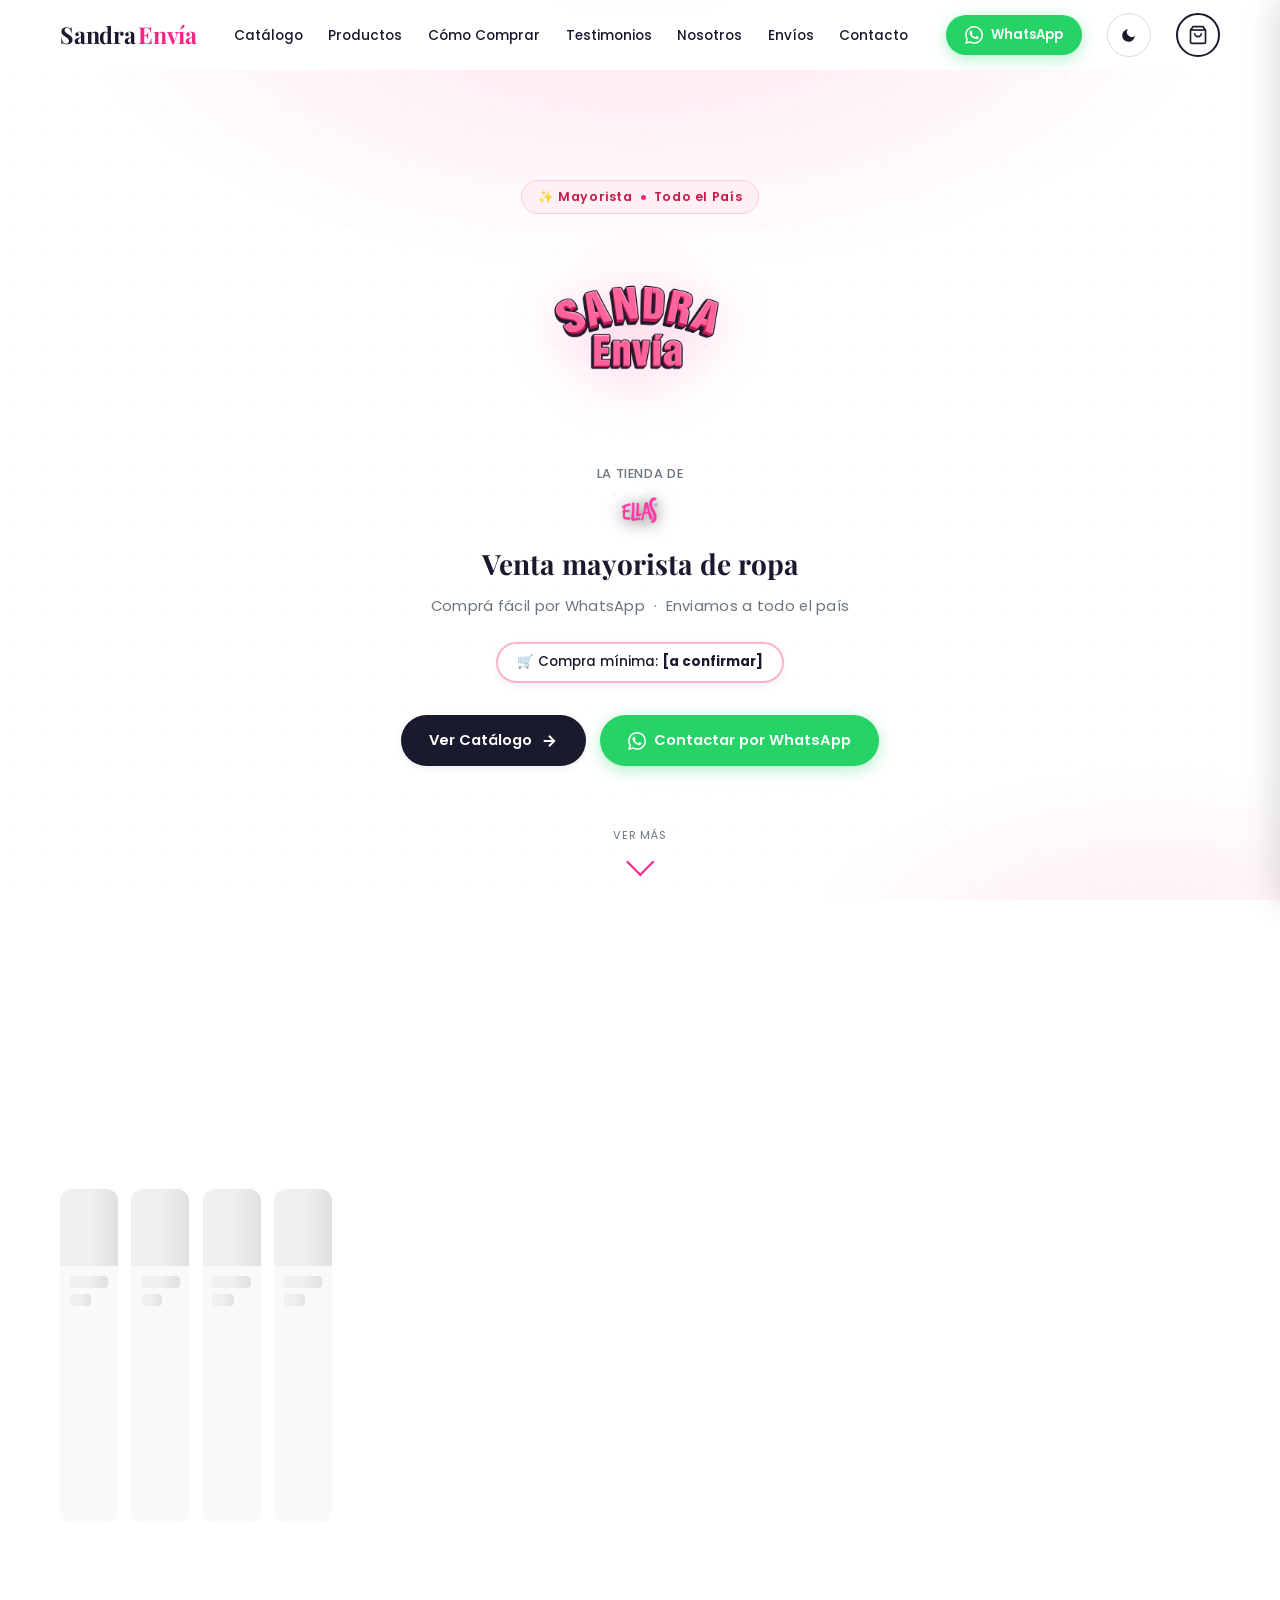
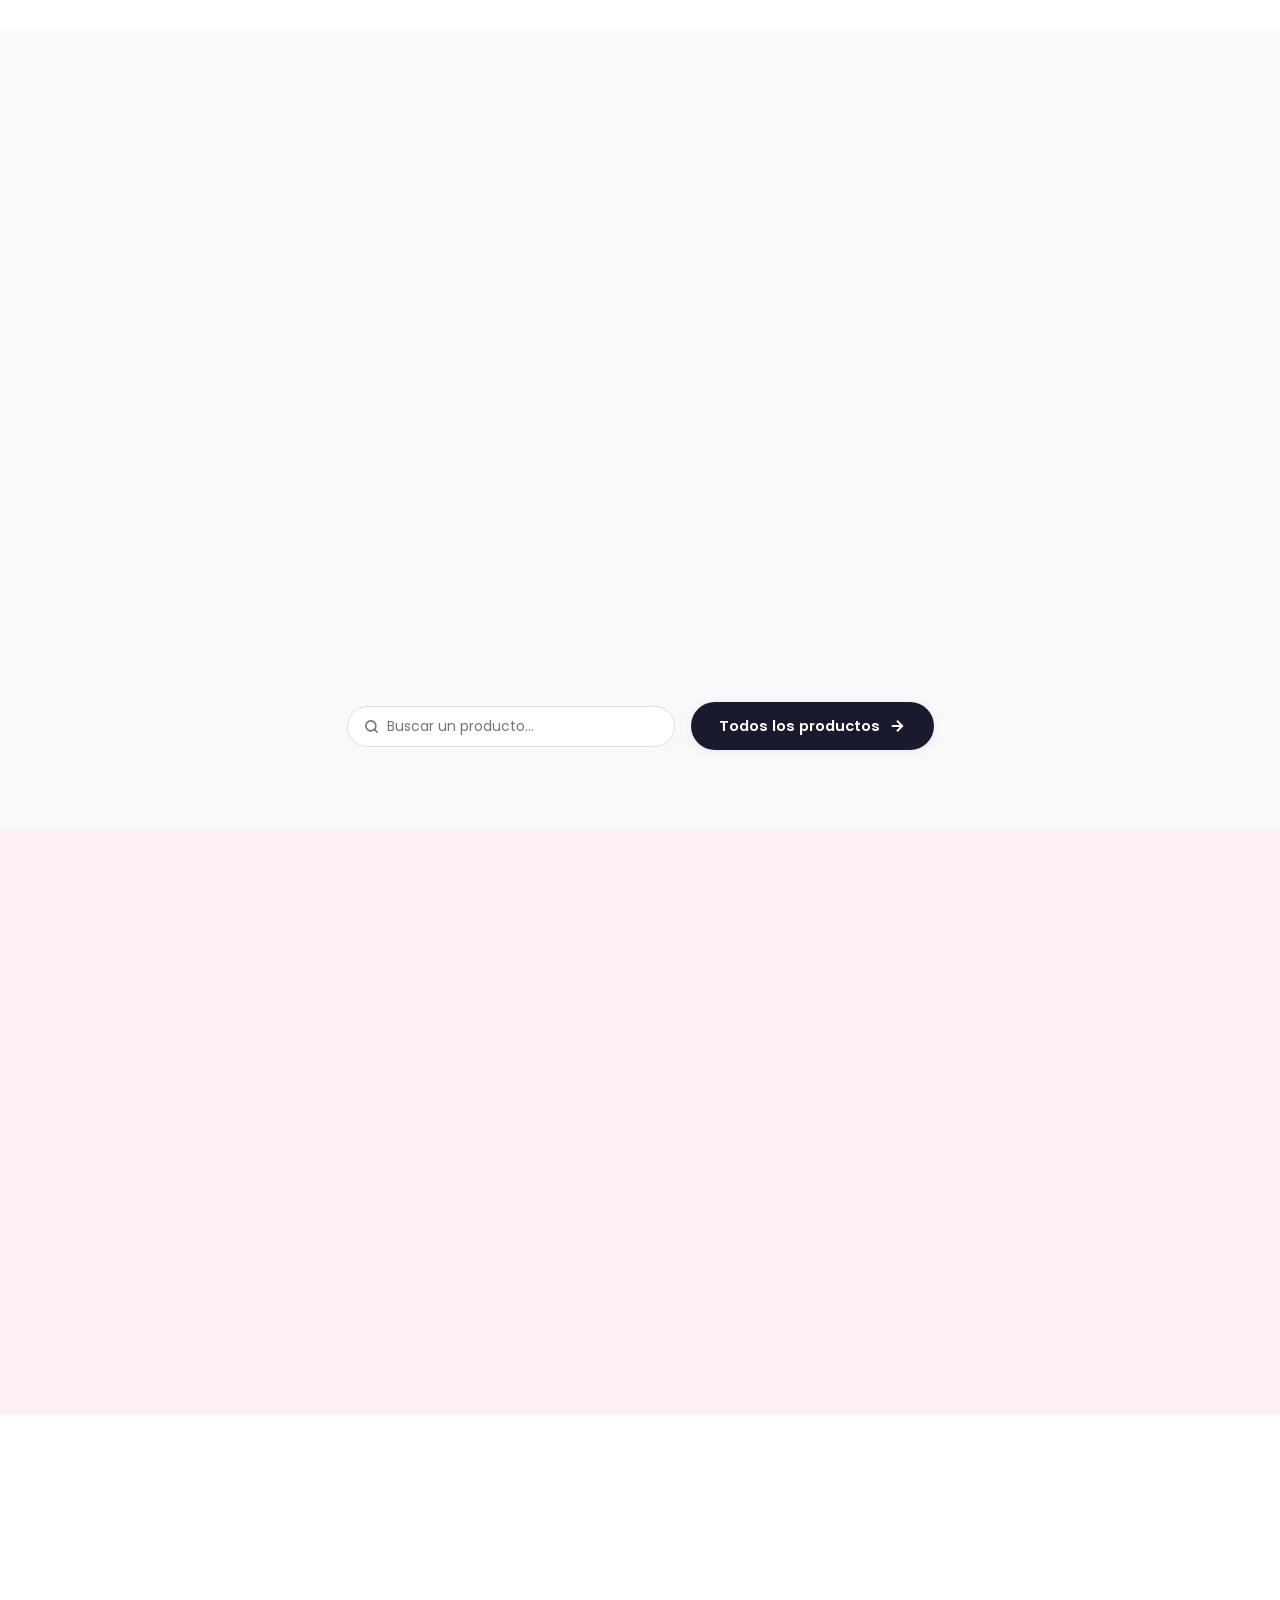
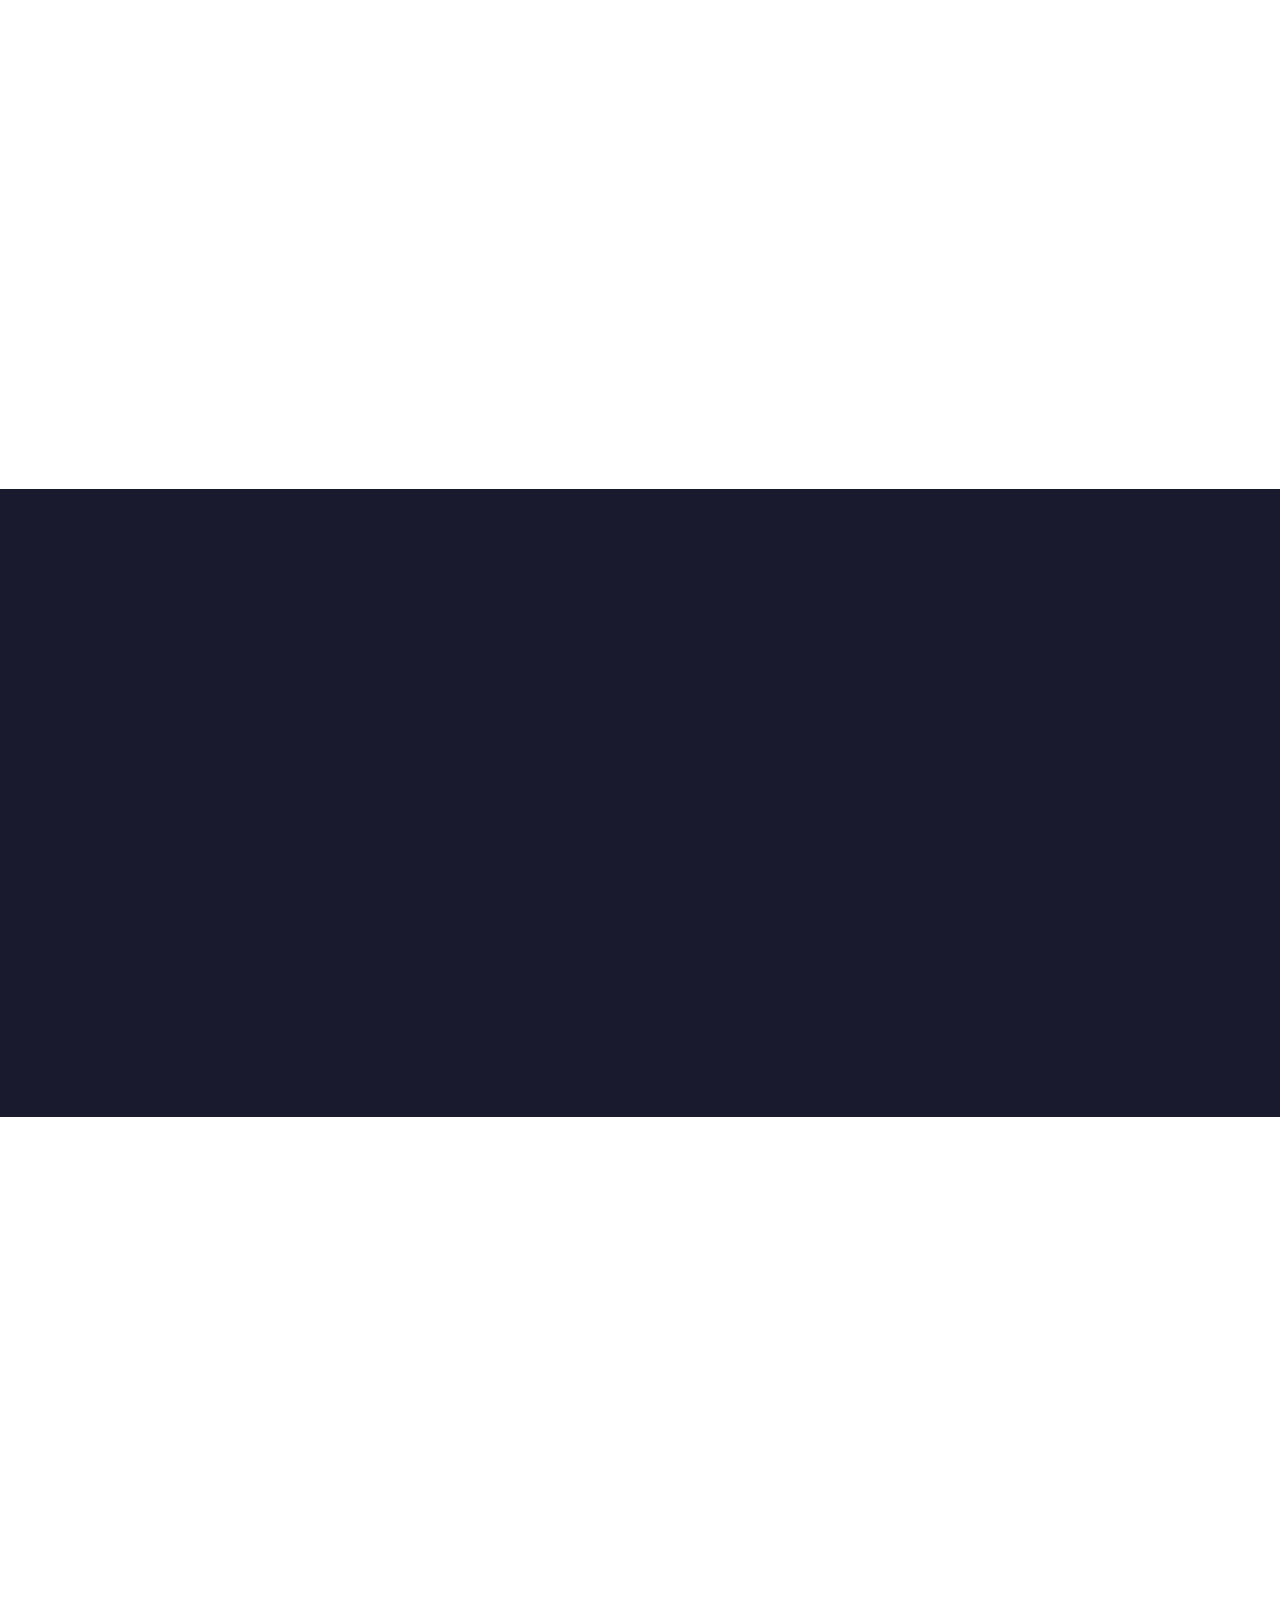
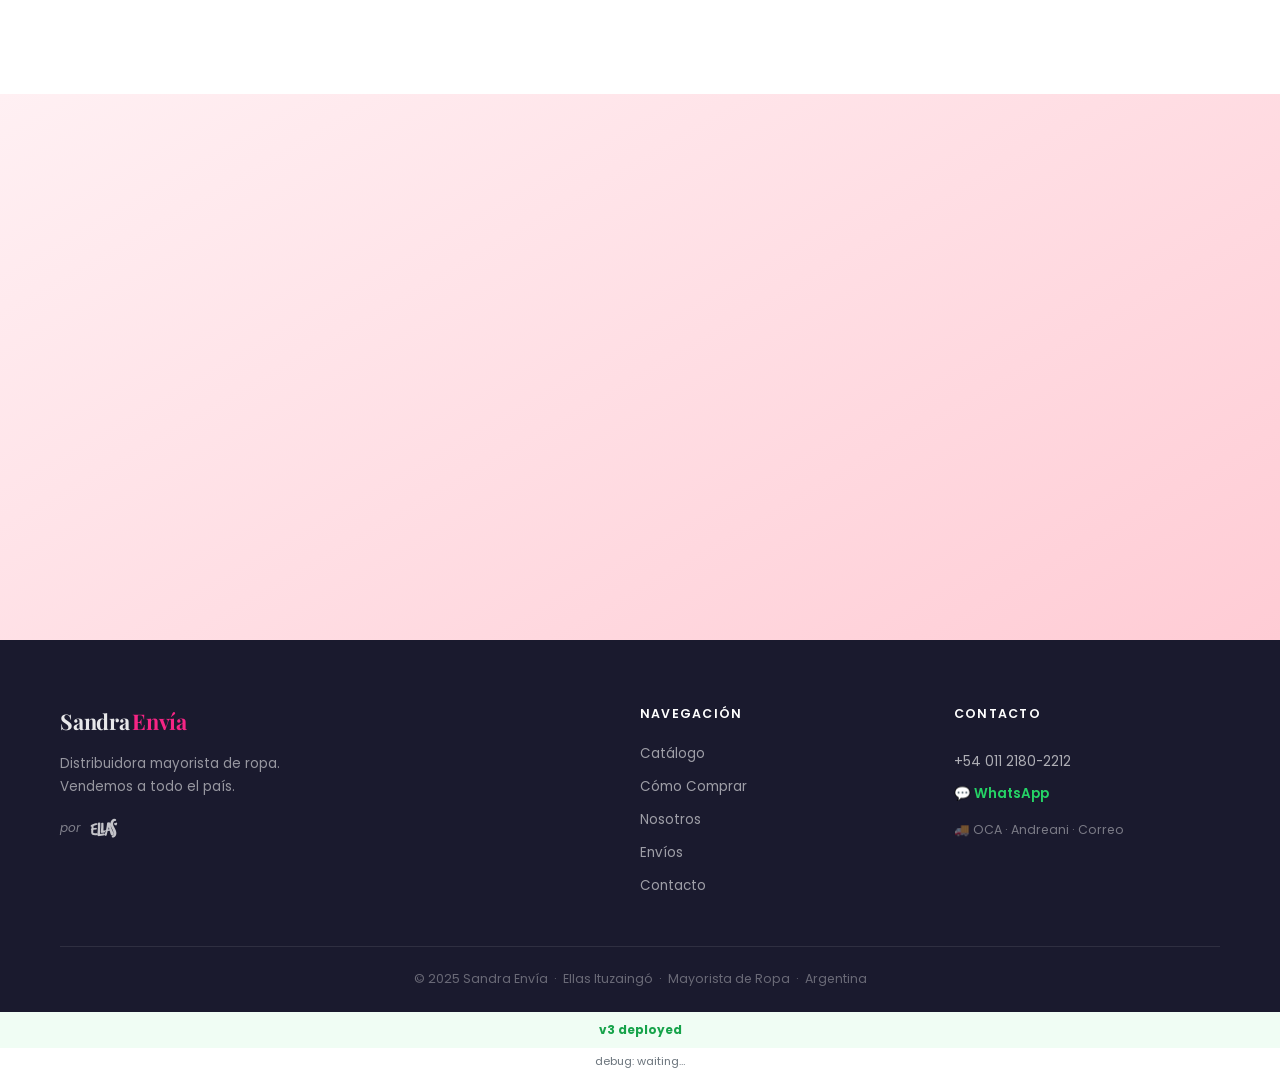
==== commit 7dd453ca: "Social media section: replace emoji placeholders with official SVG logos Adds inline white SVGs for " ====
--- a/index.html
+++ b/index.html
@@ -345,17 +345,24 @@
         <div class="social-grid reveal">
           <a href="https://www.facebook.com/ellasdesdeituzaingo/" target="_blank" rel="noopener noreferrer"
              class="social-card social-fb social-featured" id="socialFb" aria-label="Ellas Ituzaingó en Facebook">
+            <span class="social-icon" aria-hidden="true">
+              <svg xmlns="http://www.w3.org/2000/svg" width="48" height="48" viewBox="0 0 24 24" fill="white"><path d="M24 12.073c0-6.627-5.373-12-12-12s-12 5.373-12 12c0 5.99 4.388 10.954 10.125 11.854v-8.385H7.078v-3.47h3.047V9.43c0-3.007 1.792-4.669 4.533-4.669 1.312 0 2.686.235 2.686.235v2.953H15.83c-1.491 0-1.956.925-1.956 1.874v2.25h3.328l-.532 3.47h-2.796v8.385C19.612 23.027 24 18.062 24 12.073z"/></svg>
+            </span>
             <img src="ellas-logo.png" alt="Ellas Ituzaingó" class="social-ellas-logo" id="fbLogoImg">
             <strong>Ellas Ituzaingó</strong>
             <span>Seguinos en Facebook</span>
           </a>
           <a href="#" class="social-card social-ig" id="socialIg" aria-label="Instagram">
-            <span class="social-icon" id="igLogoArea" aria-hidden="true">📷</span>
+            <span class="social-icon" id="igLogoArea" aria-hidden="true">
+              <svg xmlns="http://www.w3.org/2000/svg" width="48" height="48" viewBox="0 0 24 24" fill="white"><path d="M12 2.163c3.204 0 3.584.012 4.85.07 3.252.148 4.771 1.691 4.919 4.919.058 1.265.069 1.645.069 4.849 0 3.205-.012 3.584-.069 4.849-.149 3.225-1.664 4.771-4.919 4.919-1.266.058-1.644.07-4.85.07-3.204 0-3.584-.012-4.849-.07-3.26-.149-4.771-1.699-4.919-4.92-.058-1.265-.07-1.644-.07-4.849 0-3.204.013-3.583.07-4.849.149-3.227 1.664-4.771 4.919-4.919 1.266-.057 1.645-.069 4.849-.069zm0-2.163c-3.259 0-3.667.014-4.947.072-4.358.2-6.78 2.618-6.98 6.98-.059 1.281-.073 1.689-.073 4.948 0 3.259.014 3.668.072 4.948.2 4.358 2.618 6.78 6.98 6.98 1.281.058 1.689.072 4.948.072 3.259 0 3.668-.014 4.948-.072 4.354-.2 6.782-2.618 6.979-6.98.059-1.28.073-1.689.073-4.948 0-3.259-.014-3.667-.072-4.947-.196-4.354-2.617-6.78-6.979-6.98-1.281-.059-1.69-.073-4.949-.073zm0 5.838c-3.403 0-6.162 2.759-6.162 6.162s2.759 6.163 6.162 6.163 6.162-2.759 6.162-6.163c0-3.403-2.759-6.162-6.162-6.162zm0 10.162c-2.209 0-4-1.79-4-4 0-2.209 1.791-4 4-4s4 1.791 4 4c0 2.21-1.791 4-4 4zm6.406-11.845c-.796 0-1.441.645-1.441 1.44s.645 1.44 1.441 1.44c.795 0 1.439-.645 1.439-1.44s-.644-1.44-1.439-1.44z"/></svg>
+            </span>
             <strong>Instagram</strong>
             <span id="igHandle">@[usuario] — próximamente</span>
           </a>
           <a href="#" class="social-card social-tt" id="socialTt" aria-label="TikTok">
-            <span class="social-icon" id="ttLogoArea" aria-hidden="true">🎵</span>
+            <span class="social-icon" id="ttLogoArea" aria-hidden="true">
+              <svg xmlns="http://www.w3.org/2000/svg" width="48" height="48" viewBox="0 0 24 24" fill="white"><path d="M12.525.02c1.31-.02 2.61-.01 3.91-.02.08 1.53.63 3.09 1.75 4.17 1.12 1.11 2.7 1.62 4.24 1.79v4.03c-1.44-.05-2.89-.35-4.2-.97-.57-.26-1.1-.59-1.62-.93-.01 2.92.01 5.84-.02 8.75-.08 1.4-.54 2.79-1.35 3.94-1.31 1.92-3.58 3.17-5.91 3.21-1.43.08-2.86-.31-4.08-1.03-2.02-1.19-3.44-3.37-3.65-5.71-.02-.5-.03-1-.01-1.49.18-1.9 1.12-3.72 2.58-4.96 1.66-1.44 3.98-2.13 6.15-1.72.02 1.48-.04 2.96-.04 4.44-.99-.32-2.15-.23-3.02.37-.63.41-1.11 1.04-1.36 1.75-.21.51-.15 1.07-.14 1.61.24 1.64 1.82 3.02 3.5 2.87 1.12-.01 2.19-.66 2.77-1.61.19-.33.4-.67.41-1.06.1-1.79.06-3.57.07-5.36.01-4.03-.01-8.05.02-12.07z"/></svg>
+            </span>
             <strong>TikTok</strong>
             <span id="ttHandle">@[usuario] — próximamente</span>
           </a>
@@ -540,19 +547,20 @@
 .pp-img-fallback { width:100%; flex:1; display:flex; align-items:center; justify-content:center; font-size:5rem; }
 .pp-thumbs { display:flex; gap:.35rem; flex-wrap:wrap; }
 .pp-thumbs--info { }
-.pp-thumbs--focus { display:none; position:absolute; bottom:0; left:0; right:0; justify-content:center; flex-wrap:wrap; gap:.35rem; padding:.6rem; background:rgba(0,0,0,.48); backdrop-filter:blur(6px); }
-.pp-thumb { width:52px; height:52px; border-radius:var(--r-sm); overflow:hidden; cursor:pointer; opacity:.55; border:2px solid transparent; transition:opacity .2s, border-color .2s; flex-shrink:0; padding:0; background:none; }
+.pp-thumbs--focus { display:none; position:absolute; bottom:0; left:0; right:0; justify-content:center; flex-wrap:wrap; gap:.35rem; padding:.6rem; }
+.pp-thumb { width:52px; height:52px; border-radius:var(--r-sm); overflow:hidden; cursor:pointer; opacity:.55; border:2px solid transparent; transition:opacity .2s, border-color .2s; flex-shrink:0; padding:0; background:transparent; appearance:none; -webkit-appearance:none; }
 .pp-thumb img { width:100%; height:100%; object-fit:cover; display:block; }
 .pp-thumb.active { opacity:1; border-color:var(--pink); }
 .pp-thumb:hover { opacity:.85; }
-.pp-thumbs--focus .pp-thumb { border-color:rgba(255,255,255,.25); }
-.pp-thumbs--focus .pp-thumb.active { border-color:var(--pink); opacity:1; }
+.pp-thumbs--focus .pp-thumb.active { border-color:#fff; opacity:1; }
 .pp-focus-back { display:none; position:absolute; top:.75rem; left:.75rem; z-index:3; background:rgba(0,0,0,.48); backdrop-filter:blur(4px); color:#fff; border:none; border-radius:var(--r-pill); padding:.35rem .85rem; font-family:var(--ff-body); font-size:.8rem; font-weight:600; cursor:pointer; transition:background .2s; }
 .pp-focus-back:hover { background:rgba(0,0,0,.7); }
 /* Focus mode */
+.ppa-dialog.img-focus { height:85vh; min-height:unset; }
 .ppa-dialog.img-focus .ppa-info { display:none; }
 .ppa-dialog.img-focus .ppa-img { flex:1; }
-.ppa-dialog.img-focus .pp-img-main img { cursor:zoom-out; }
+.ppa-dialog.img-focus .pp-img-main { background:#0a0a18; }
+.ppa-dialog.img-focus .pp-img-main img { object-fit:contain; cursor:zoom-out; }
 .ppa-dialog.img-focus .pp-focus-back { display:block; }
 .ppa-dialog.img-focus .pp-thumbs--focus { display:flex; }
 .ppa-info { flex:1; padding:2.5rem 2rem 2rem; overflow-y:auto; display:flex; flex-direction:column; gap:.85rem; }
--- a/style.css
+++ b/style.css
@@ -1069,7 +1069,8 @@
 .social-ig { background: linear-gradient(135deg, #F58529, #DD2A7B, #8134AF); }
 .social-fb { background: linear-gradient(135deg, #1877F2, #0C65D6); }
 .social-tt { background: linear-gradient(135deg, #010101 50%, #69C9D0); }
-.social-icon { font-size: 2.4rem; }
+.social-icon { font-size: 2.4rem; display: flex; align-items: center; justify-content: center; }
+.social-icon svg { display: block; }
 .social-icon.has-logo { font-size: 0; line-height: 0; opacity: 1 !important; }
 .social-custom-logo { width: 56px; height: 56px; object-fit: contain; border-radius: 10px; display: block; }
 .social-card strong { font-size: .95rem; font-weight: 700; }
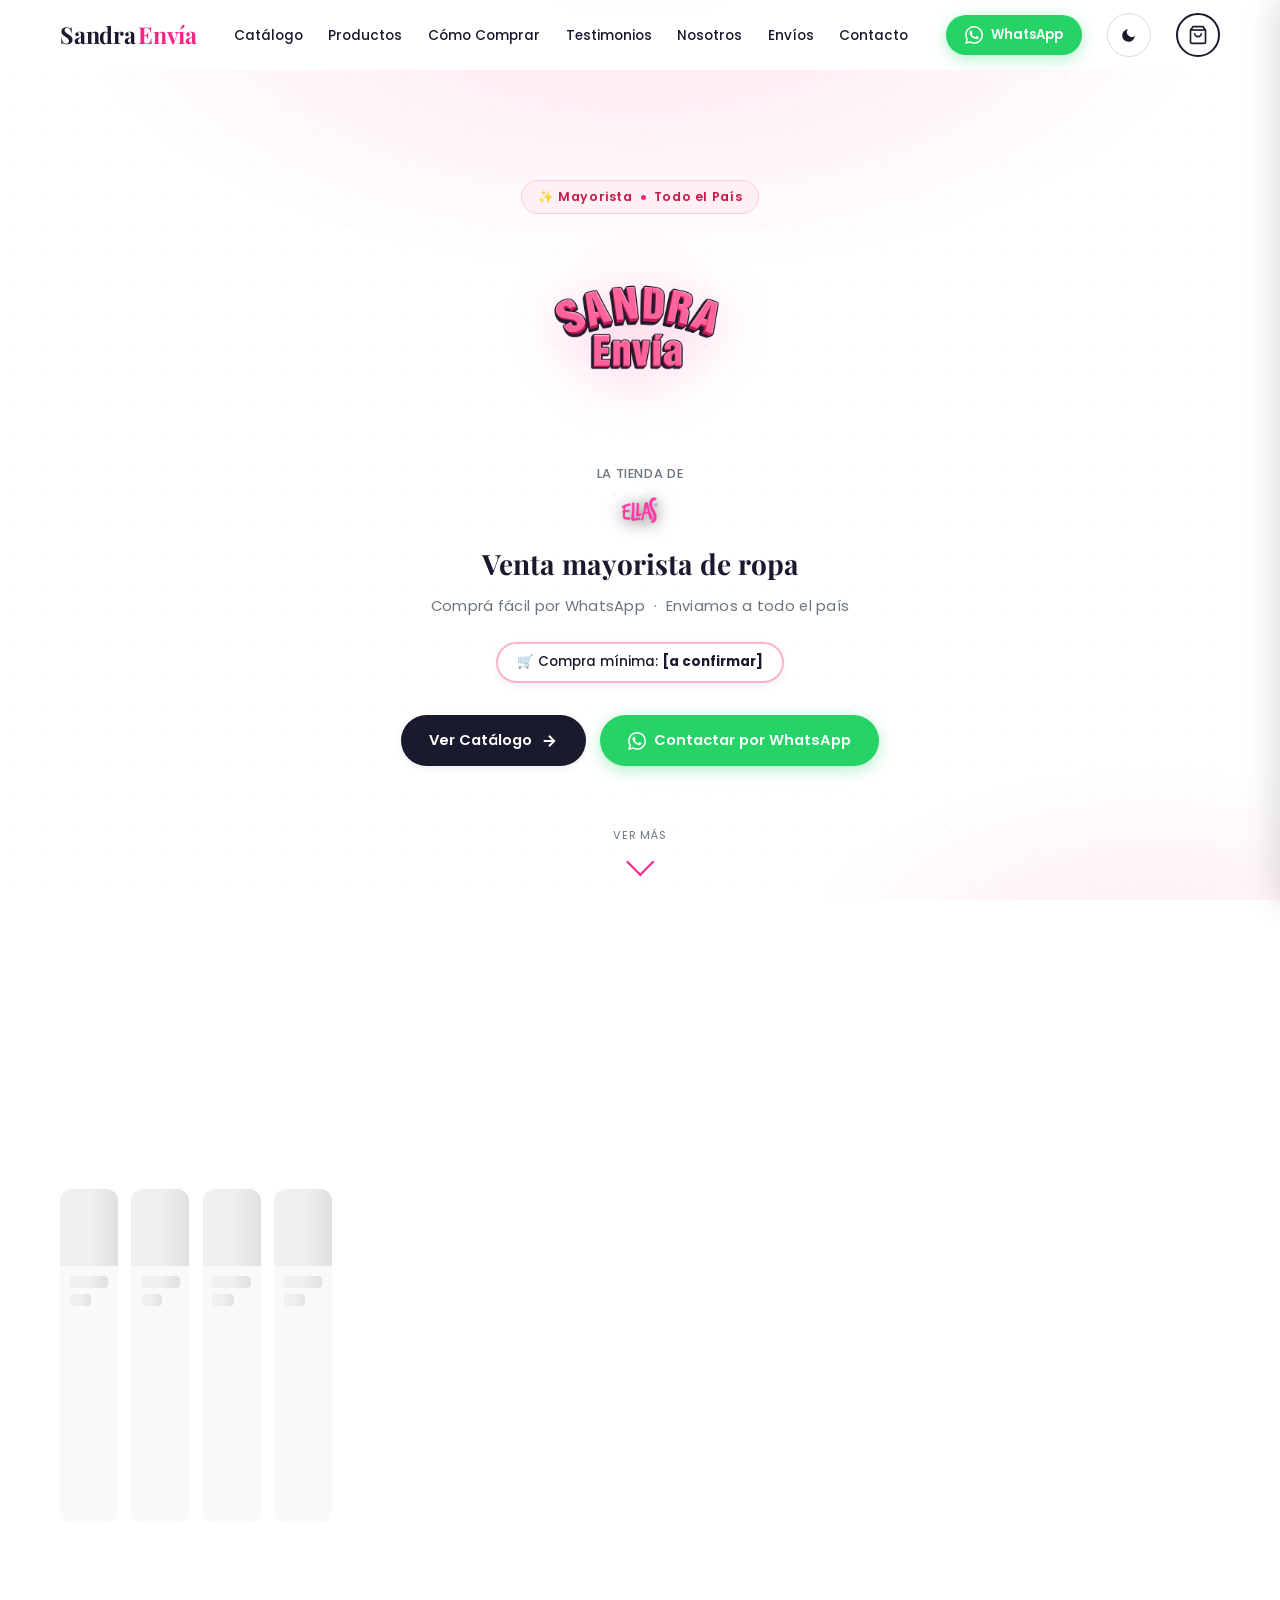
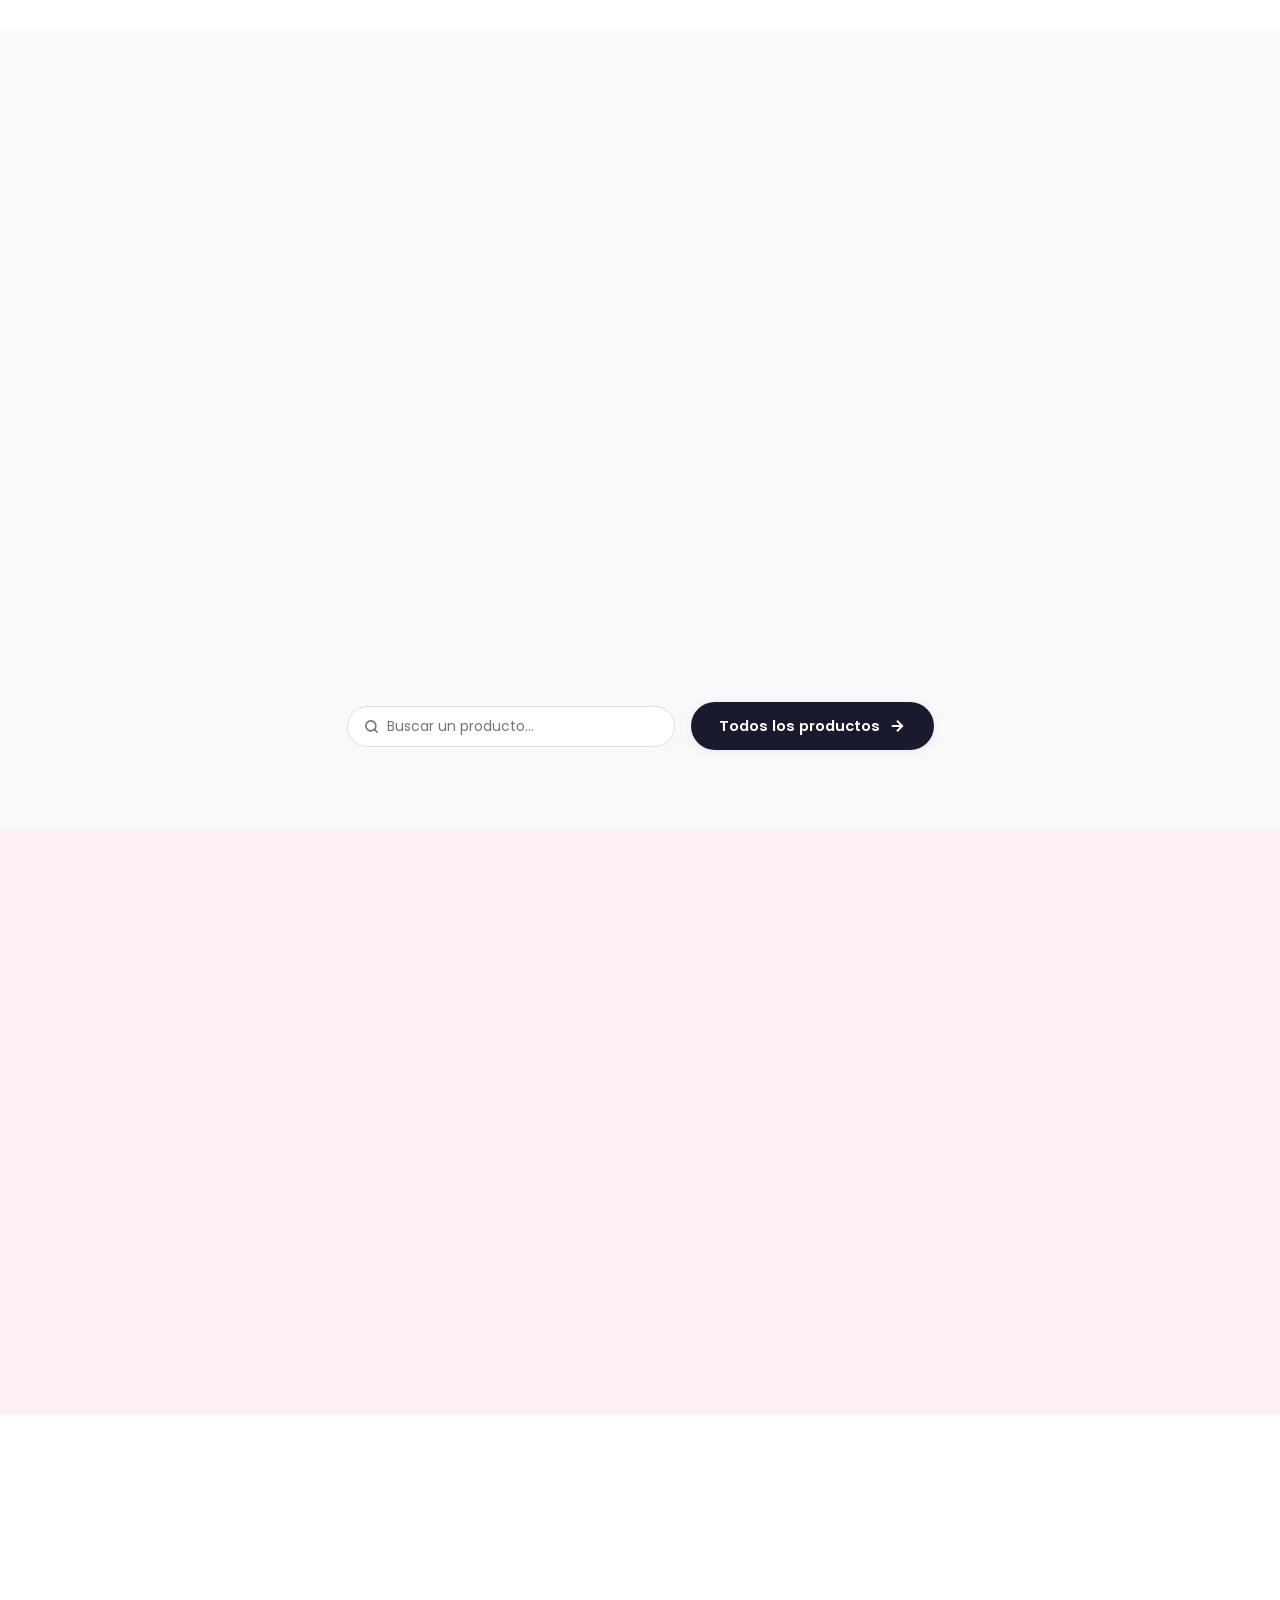
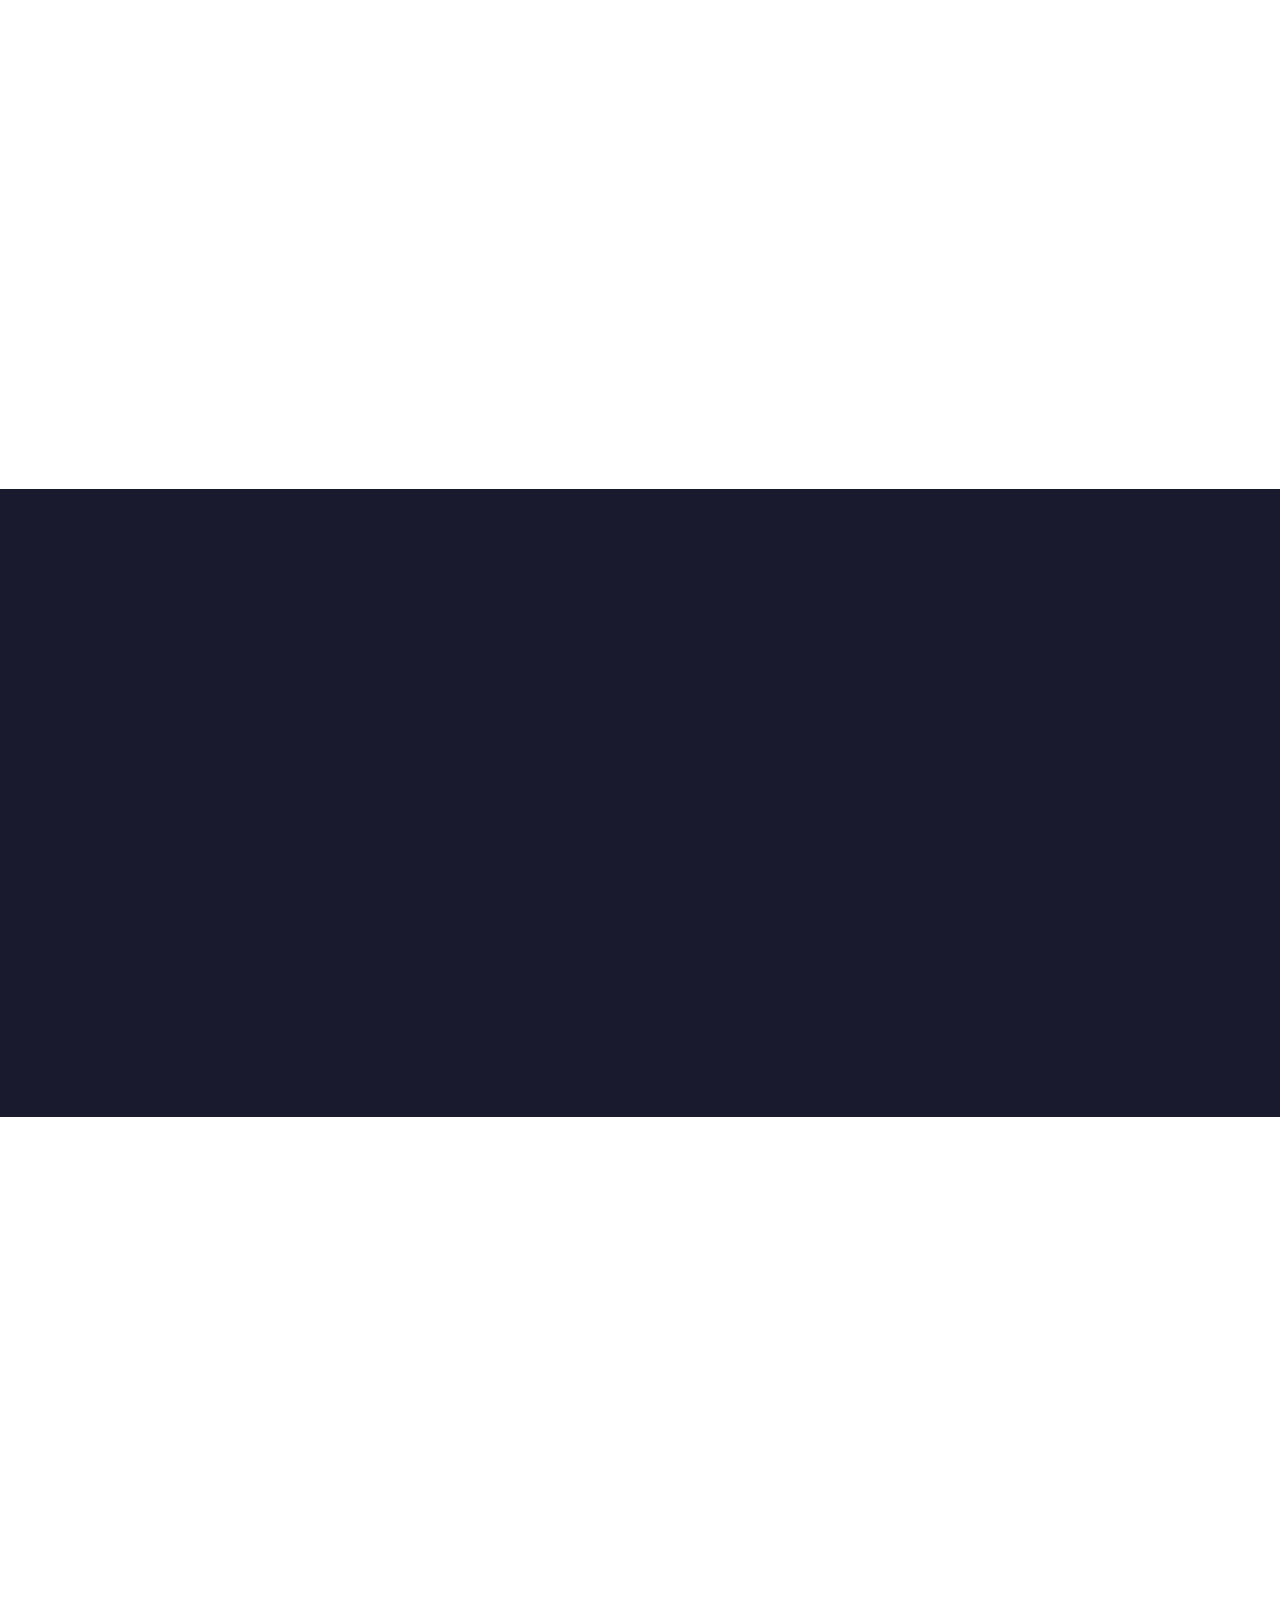
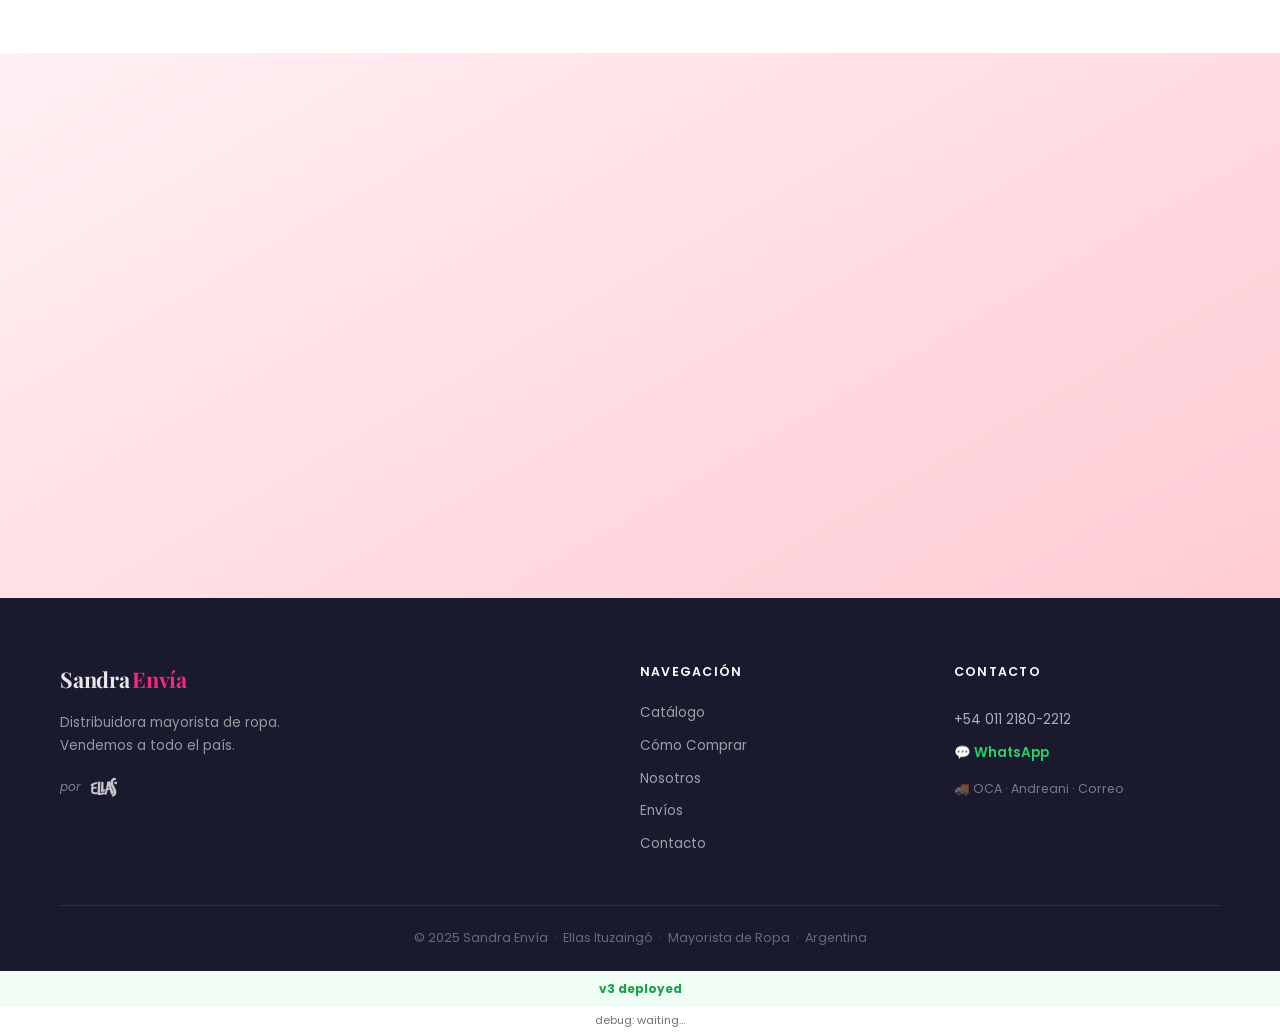
==== commit 87477ca4: "Social media section: remove duplicate Facebook SVG from FB card The Facebook card already uses the " ====
--- a/index.html
+++ b/index.html
@@ -345,9 +345,6 @@
         <div class="social-grid reveal">
           <a href="https://www.facebook.com/ellasdesdeituzaingo/" target="_blank" rel="noopener noreferrer"
              class="social-card social-fb social-featured" id="socialFb" aria-label="Ellas Ituzaingó en Facebook">
-            <span class="social-icon" aria-hidden="true">
-              <svg xmlns="http://www.w3.org/2000/svg" width="48" height="48" viewBox="0 0 24 24" fill="white"><path d="M24 12.073c0-6.627-5.373-12-12-12s-12 5.373-12 12c0 5.99 4.388 10.954 10.125 11.854v-8.385H7.078v-3.47h3.047V9.43c0-3.007 1.792-4.669 4.533-4.669 1.312 0 2.686.235 2.686.235v2.953H15.83c-1.491 0-1.956.925-1.956 1.874v2.25h3.328l-.532 3.47h-2.796v8.385C19.612 23.027 24 18.062 24 12.073z"/></svg>
-            </span>
             <img src="ellas-logo.png" alt="Ellas Ituzaingó" class="social-ellas-logo" id="fbLogoImg">
             <strong>Ellas Ituzaingó</strong>
             <span>Seguinos en Facebook</span>
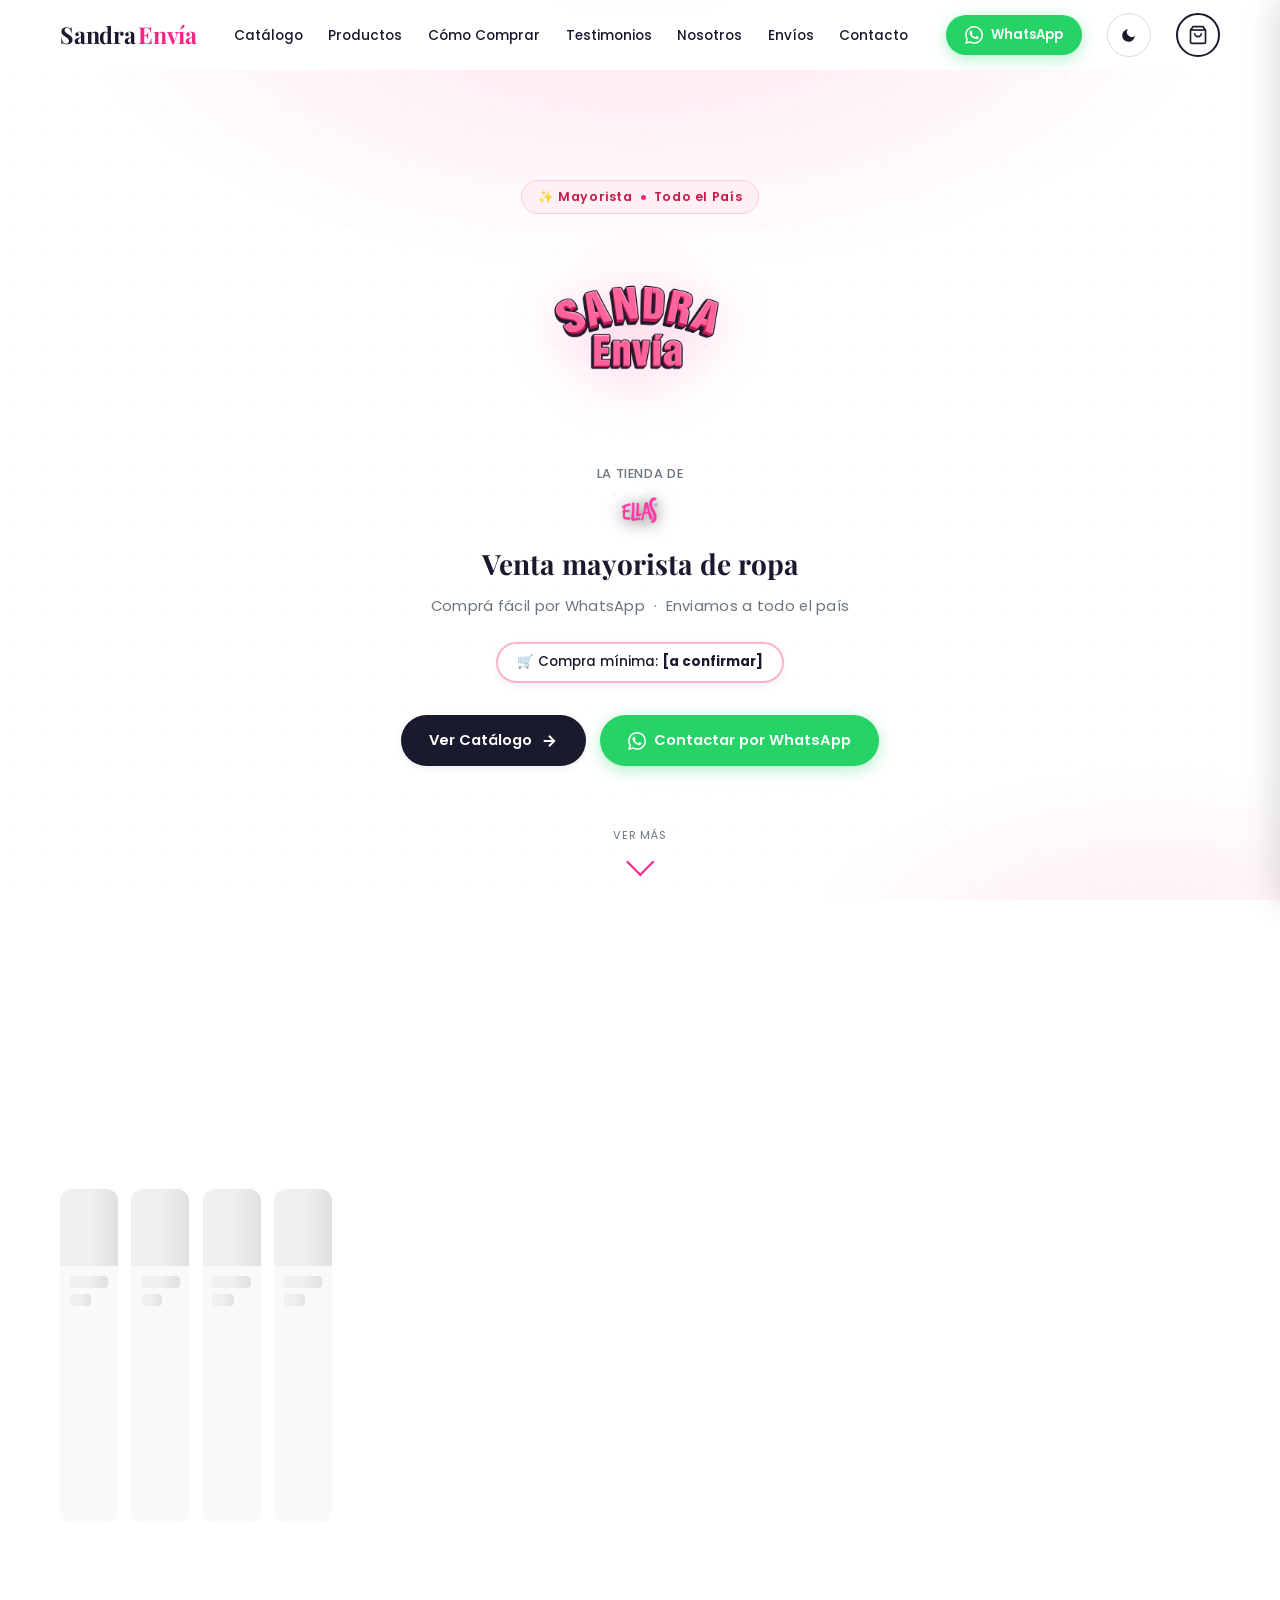
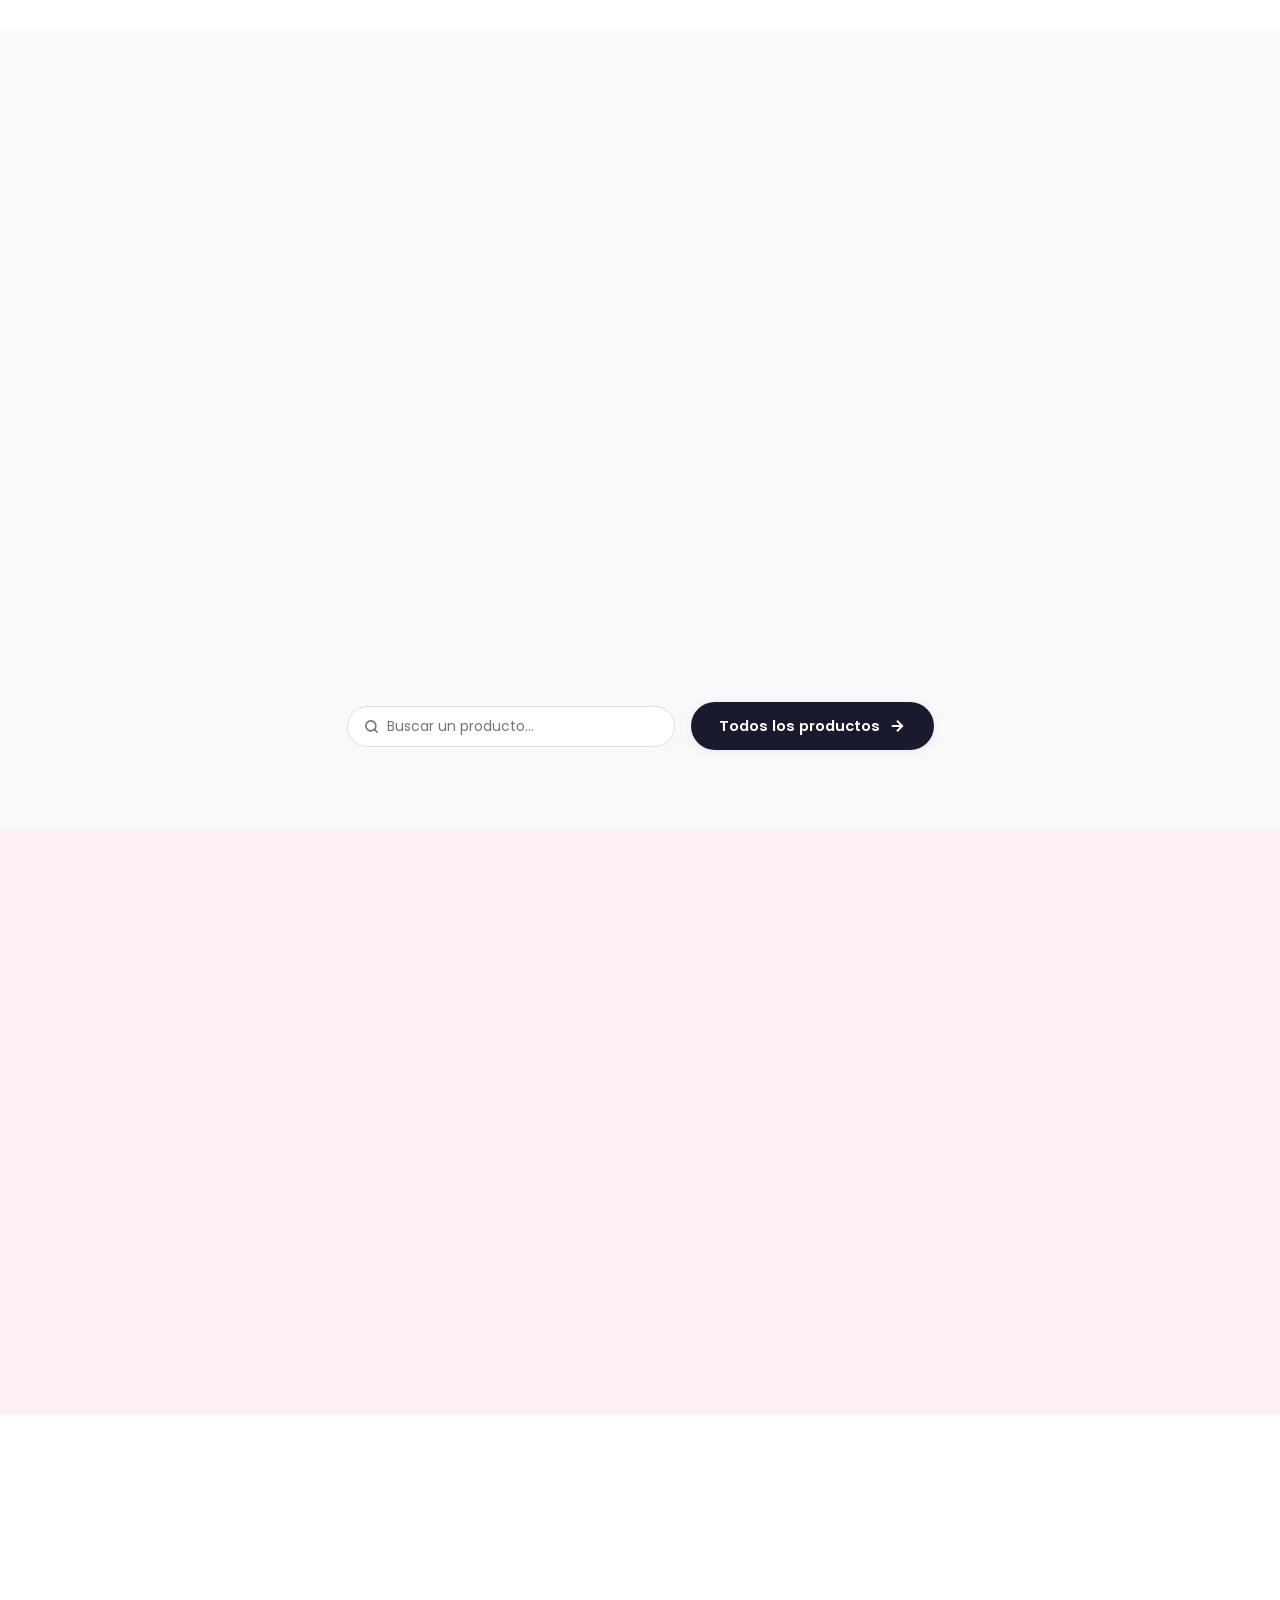
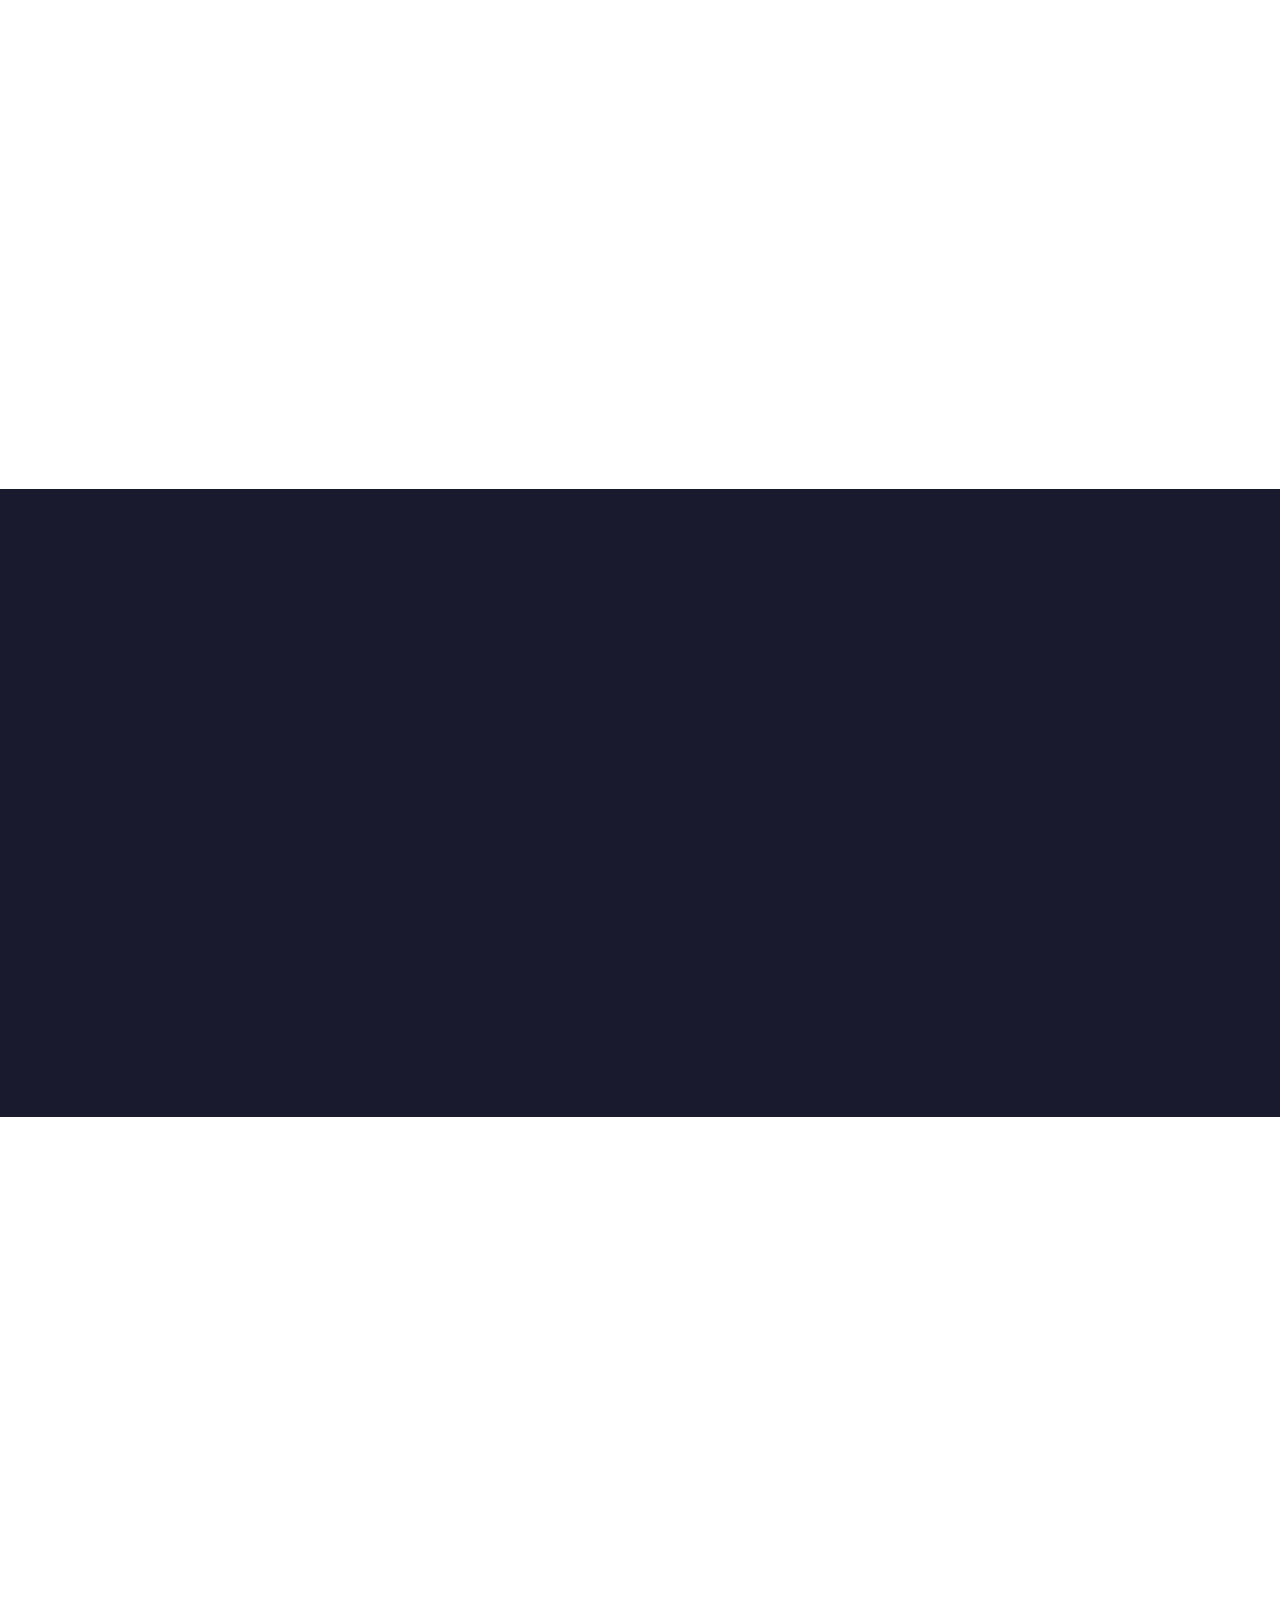
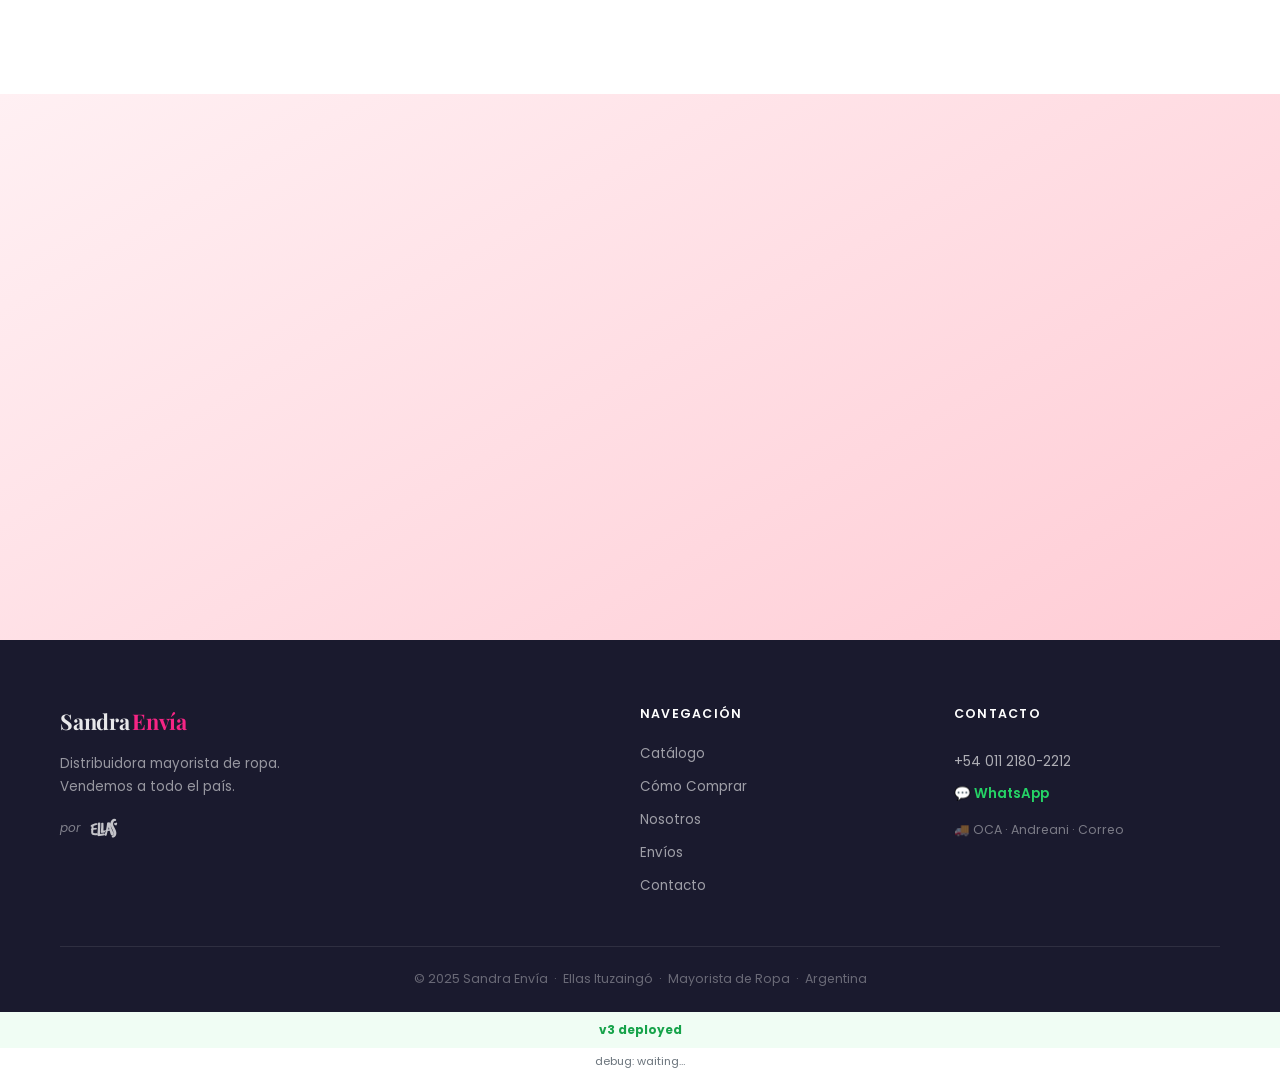
==== commit f6e38883: "Social media cards: show both platform logo and user/brand logo Restores Facebook 'f' SVG above the " ====
--- a/index.html
+++ b/index.html
@@ -345,6 +345,9 @@
         <div class="social-grid reveal">
           <a href="https://www.facebook.com/ellasdesdeituzaingo/" target="_blank" rel="noopener noreferrer"
              class="social-card social-fb social-featured" id="socialFb" aria-label="Ellas Ituzaingó en Facebook">
+            <span class="social-icon" aria-hidden="true">
+              <svg xmlns="http://www.w3.org/2000/svg" width="48" height="48" viewBox="0 0 24 24" fill="white"><path d="M24 12.073c0-6.627-5.373-12-12-12s-12 5.373-12 12c0 5.99 4.388 10.954 10.125 11.854v-8.385H7.078v-3.47h3.047V9.43c0-3.007 1.792-4.669 4.533-4.669 1.312 0 2.686.235 2.686.235v2.953H15.83c-1.491 0-1.956.925-1.956 1.874v2.25h3.328l-.532 3.47h-2.796v8.385C19.612 23.027 24 18.062 24 12.073z"/></svg>
+            </span>
             <img src="ellas-logo.png" alt="Ellas Ituzaingó" class="social-ellas-logo" id="fbLogoImg">
             <strong>Ellas Ituzaingó</strong>
             <span>Seguinos en Facebook</span>
--- a/style.css
+++ b/style.css
@@ -1070,6 +1070,7 @@
 .social-fb { background: linear-gradient(135deg, #1877F2, #0C65D6); }
 .social-tt { background: linear-gradient(135deg, #010101 50%, #69C9D0); }
 .social-icon { font-size: 2.4rem; display: flex; align-items: center; justify-content: center; }
+.social-card .social-icon { opacity: 1; }
 .social-icon svg { display: block; }
 .social-icon.has-logo { font-size: 0; line-height: 0; opacity: 1 !important; }
 .social-custom-logo { width: 56px; height: 56px; object-fit: contain; border-radius: 10px; display: block; }
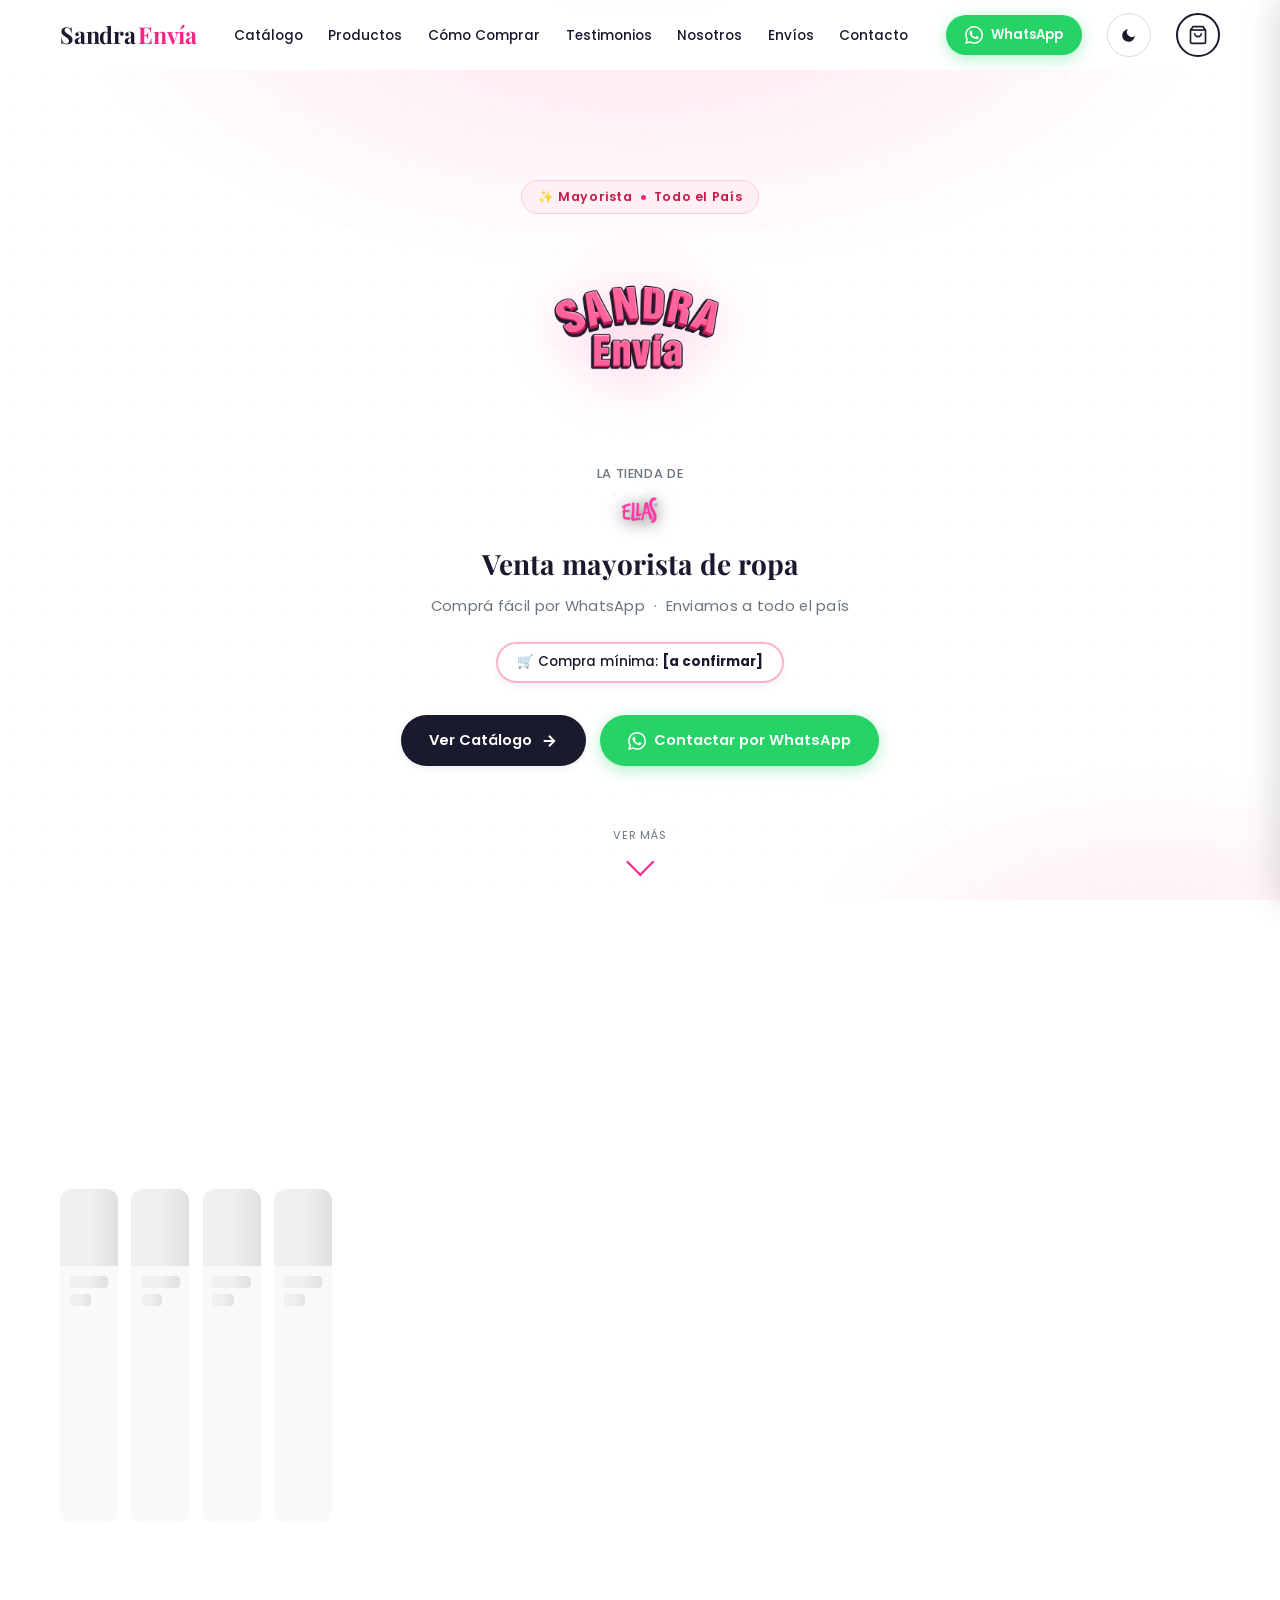
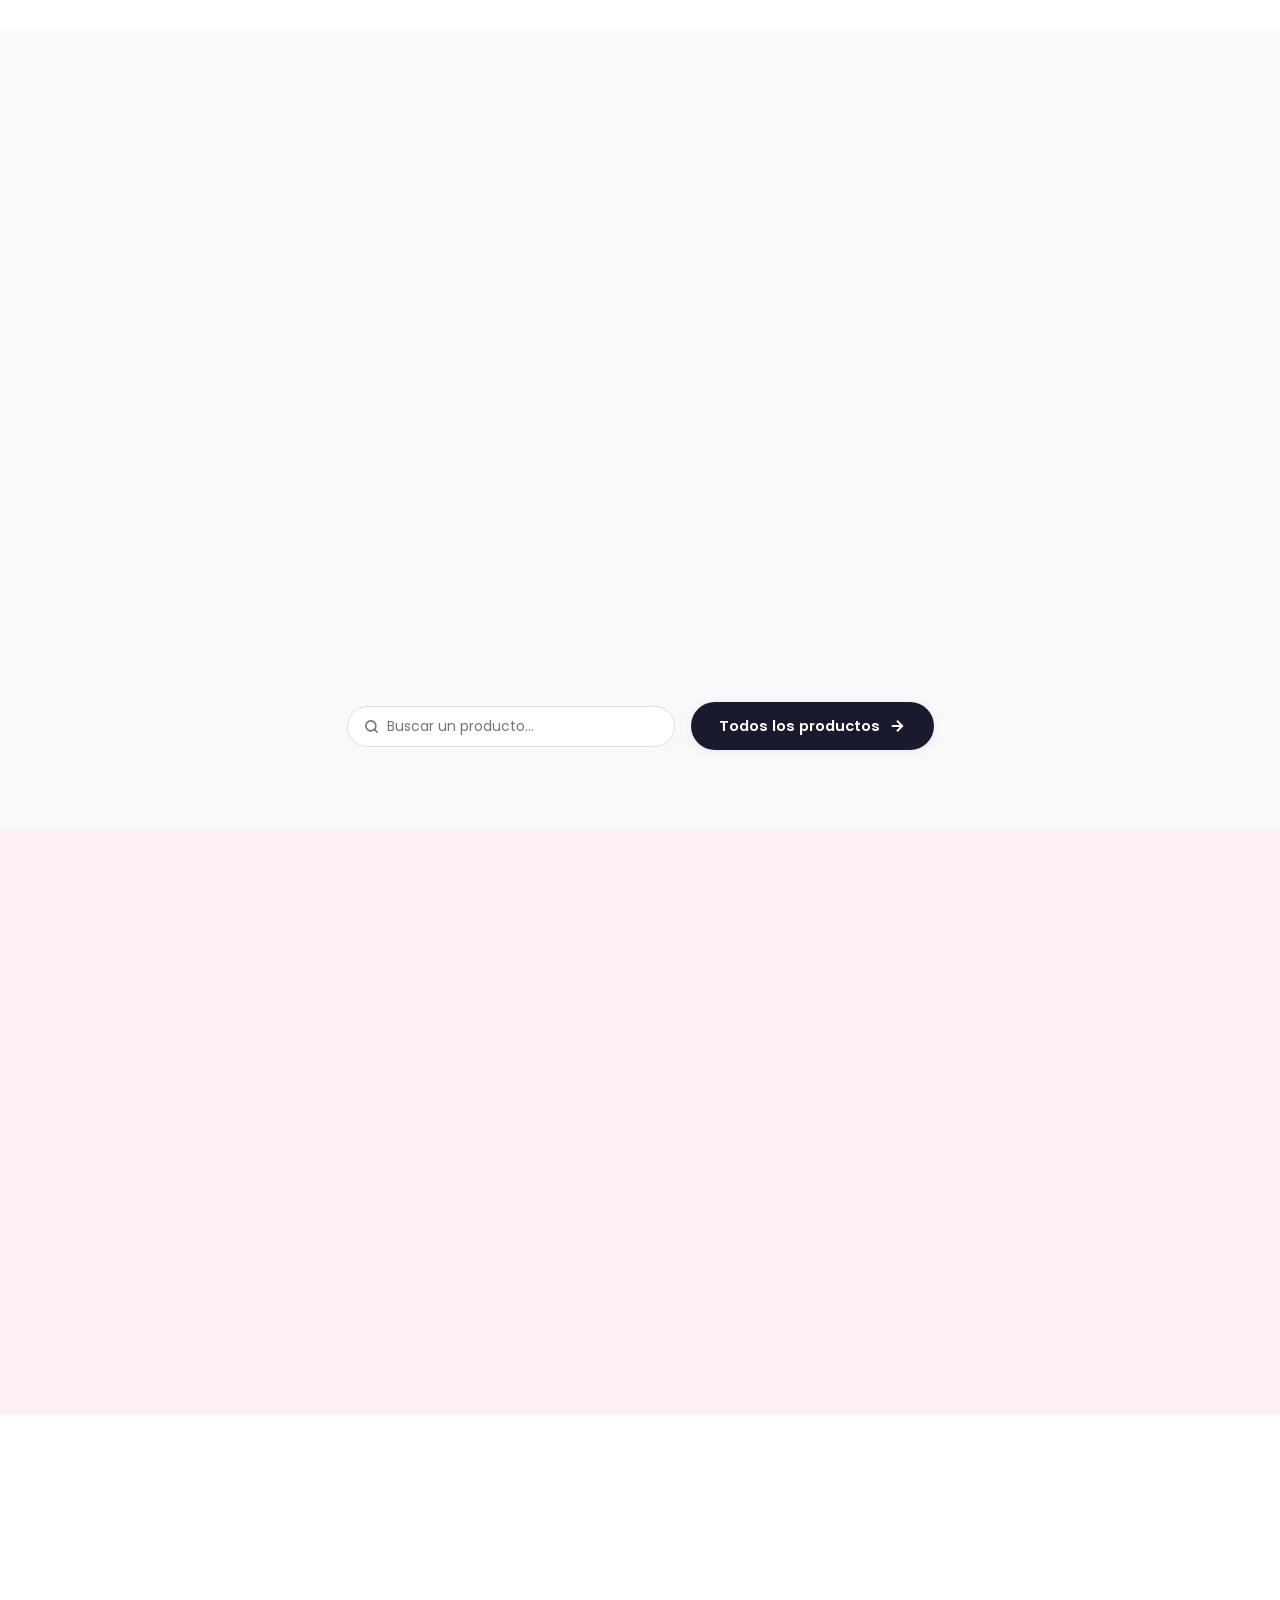
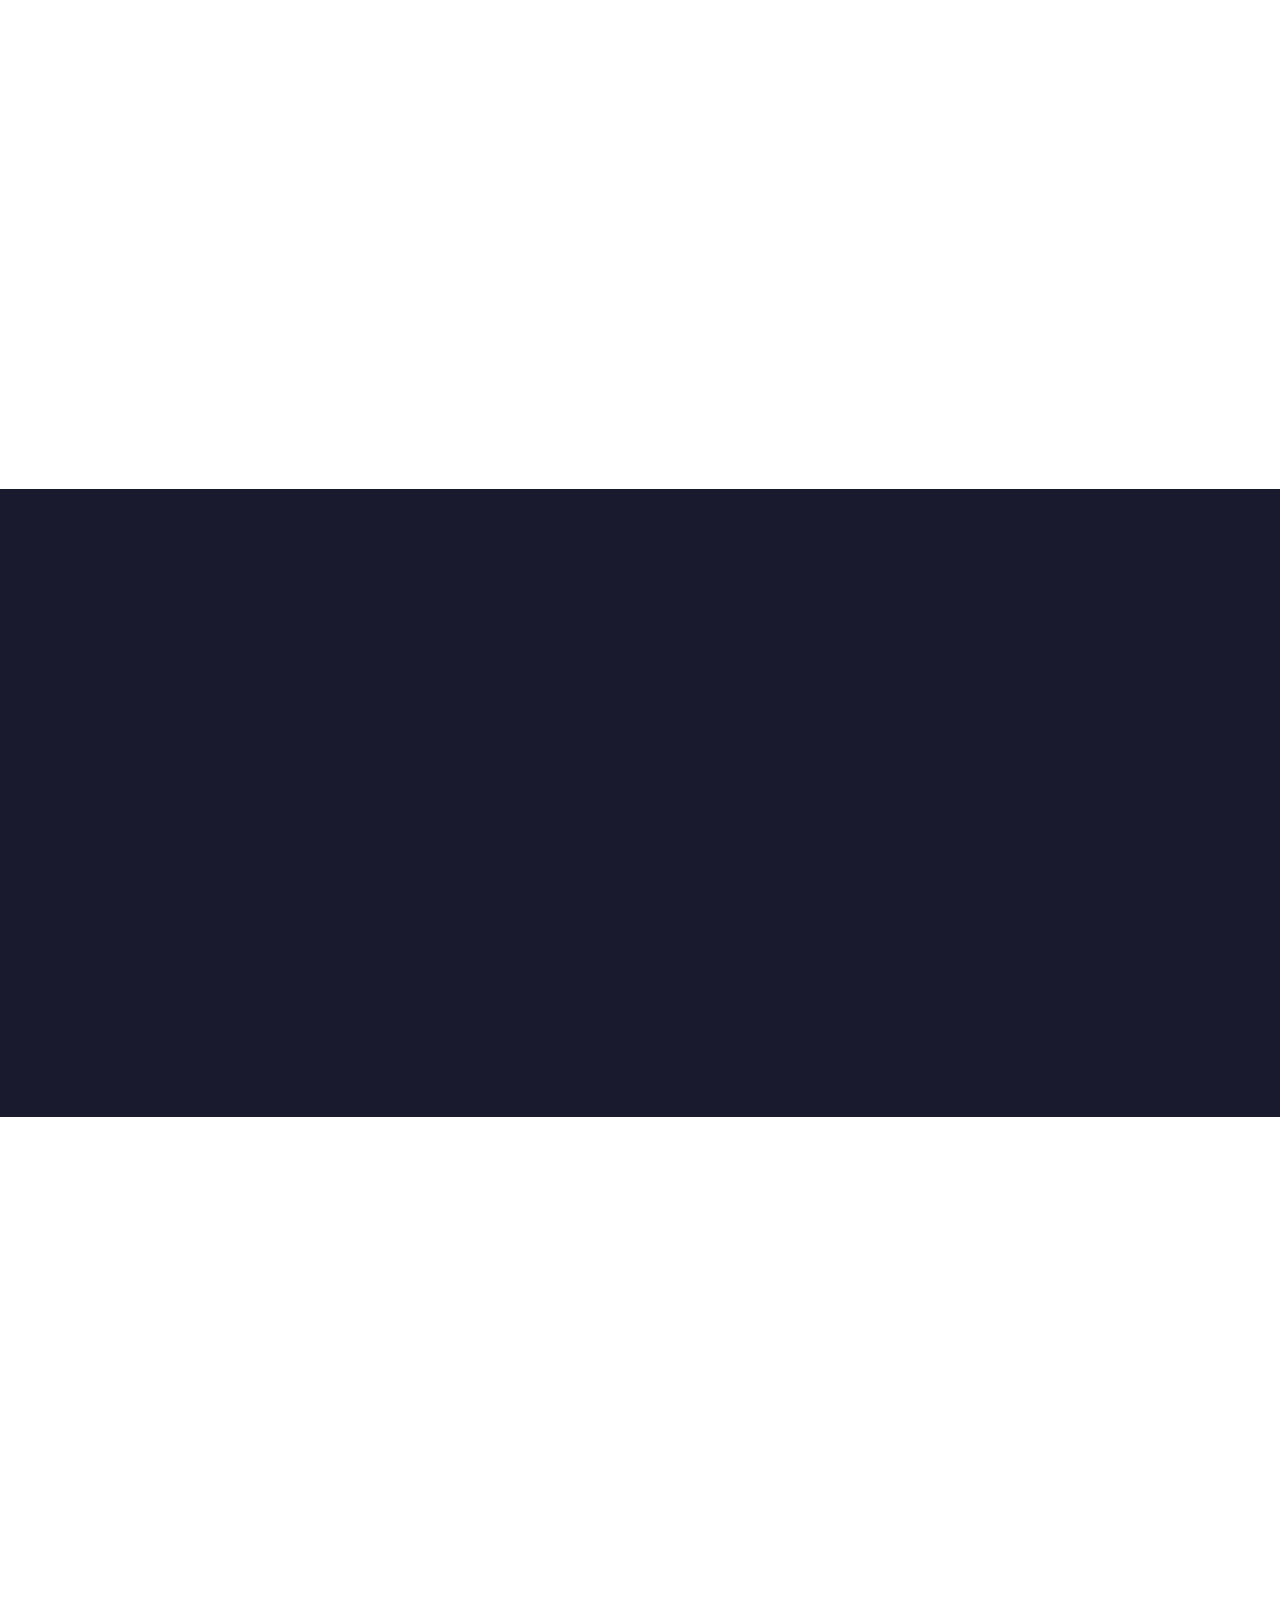
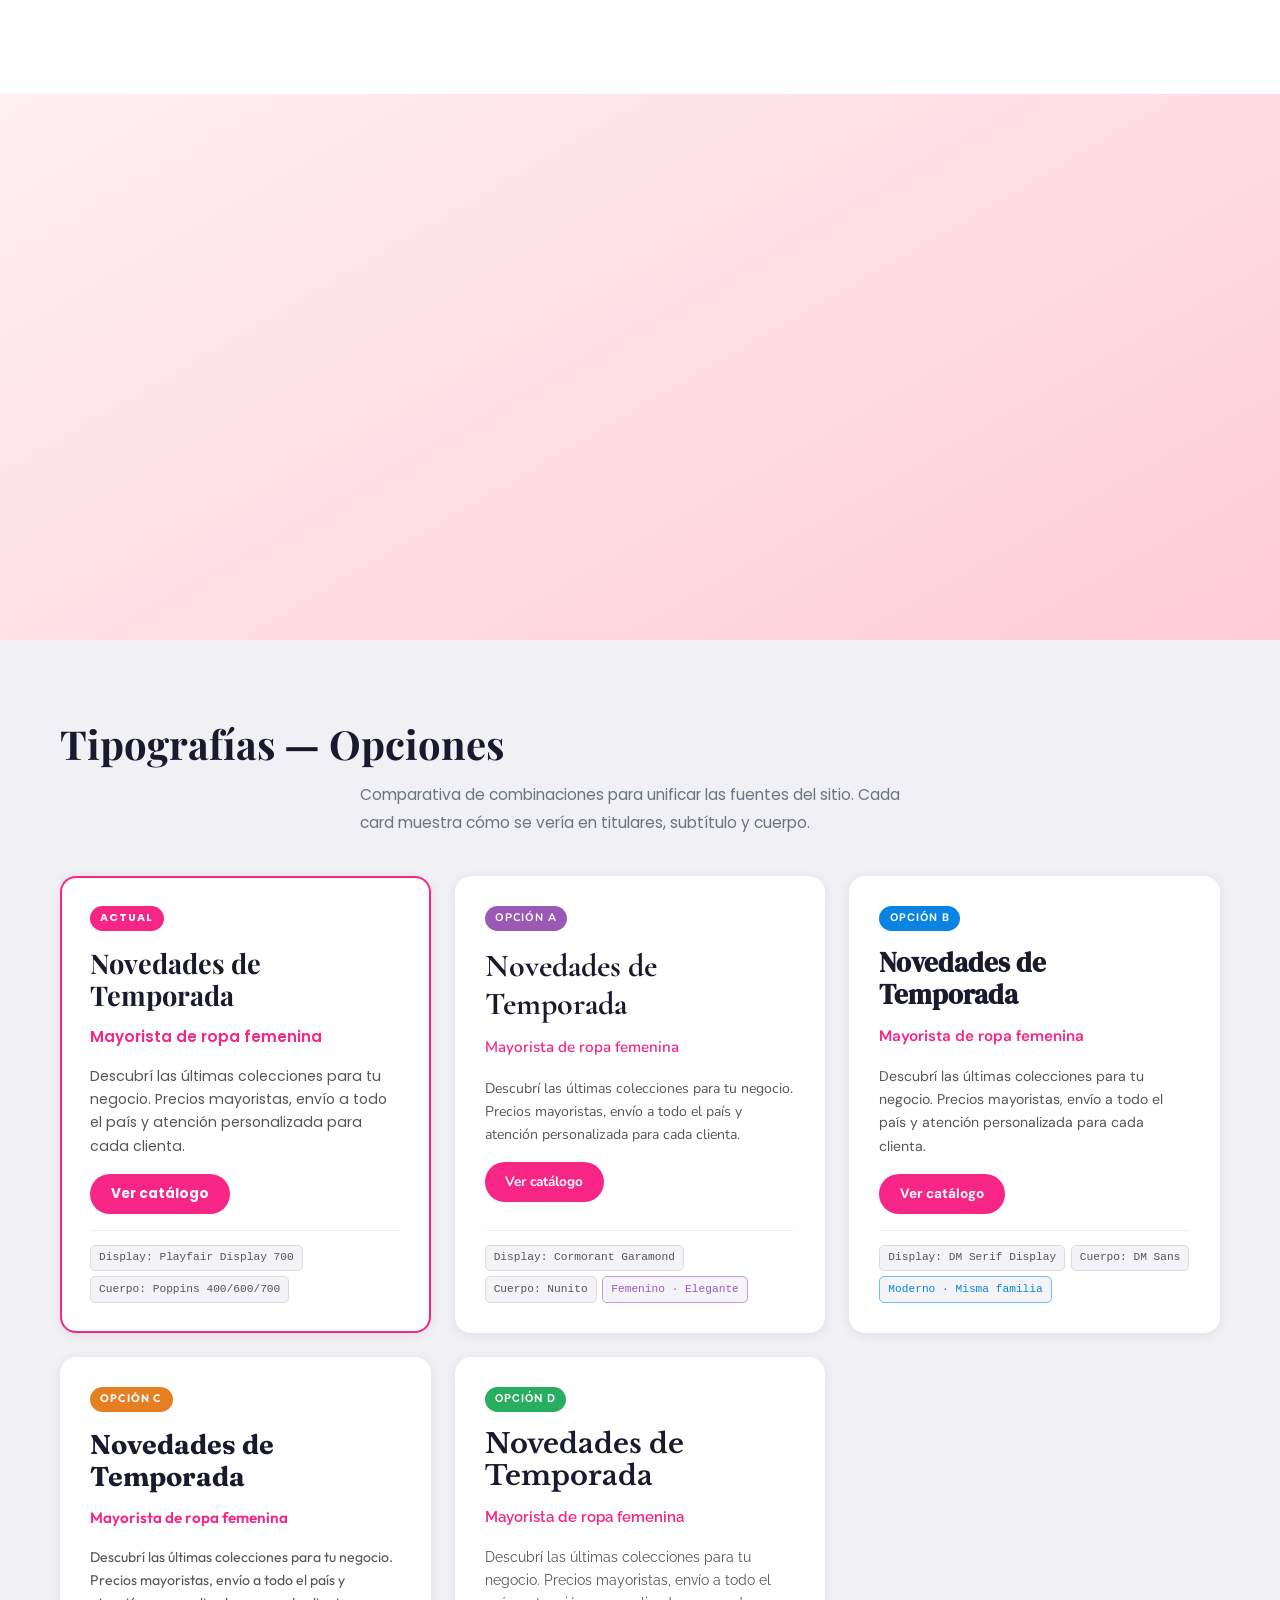
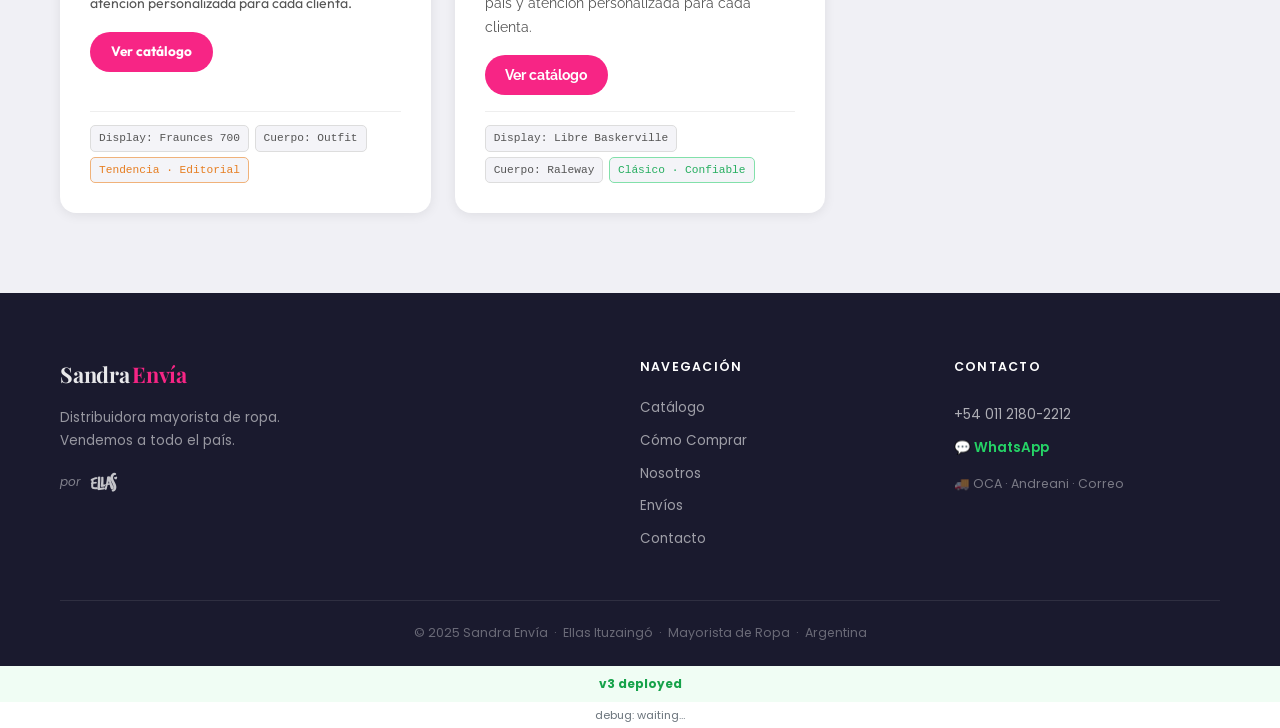
==== commit 88693c3b: "Font demos: add typography comparison section with 4 pairing options Adds a #demos section showcasin" ====
--- a/index.html
+++ b/index.html
@@ -20,6 +20,7 @@
   <link rel="preconnect" href="https://fonts.googleapis.com">
   <link rel="preconnect" href="https://fonts.gstatic.com" crossorigin>
   <link href="https://fonts.googleapis.com/css2?family=Poppins:wght@400;600;700&family=Playfair+Display:wght@700&display=swap" rel="stylesheet">
+  <link href="https://fonts.googleapis.com/css2?family=Nunito:wght@400;600;700&family=Cormorant+Garamond:ital,wght@0,500;0,700&family=DM+Sans:opsz,wght@9..40,400;9..40,500;9..40,700&family=DM+Serif+Display&family=Outfit:wght@400;600;700&family=Fraunces:wght@700&family=Raleway:wght@400;600;700&family=Libre+Baskerville:wght@400;700&display=swap" rel="stylesheet">
   <link rel="stylesheet" href="style.css?v=4">
   <script>
     (function(){var t=localStorage.getItem('se_theme');if(t==='dark')document.documentElement.dataset.theme='dark';})();
@@ -393,6 +394,184 @@
         </div>
       </div>
     </section>
+
+  <!-- ═══ LAYOUT DEMOS ═══ -->
+  <section id="demos" class="section demos-section">
+    <style>
+      .demos-section { background: #f0f0f5; }
+      .font-demos-grid {
+        display: grid;
+        grid-template-columns: repeat(auto-fit, minmax(290px, 1fr));
+        gap: 1.5rem;
+        margin-top: 2.5rem;
+      }
+      .font-demo-card {
+        background: #fff;
+        border-radius: 16px;
+        padding: 1.75rem;
+        box-shadow: 0 2px 12px rgba(0,0,0,.08);
+        display: flex;
+        flex-direction: column;
+        gap: 1rem;
+        border: 2px solid transparent;
+        position: relative;
+      }
+      .font-demo--current { border-color: #F72585; }
+      .font-demo-badge {
+        display: inline-block;
+        font-size: .68rem;
+        font-weight: 700;
+        letter-spacing: .09em;
+        text-transform: uppercase;
+        padding: .22rem .65rem;
+        border-radius: 999px;
+        color: #fff;
+        width: fit-content;
+      }
+      .font-demo--current .font-demo-badge { background: #F72585; }
+      .font-demo--a      .font-demo-badge { background: #9b59b6; }
+      .font-demo--b      .font-demo-badge { background: #0984E3; }
+      .font-demo--c      .font-demo-badge { background: #e67e22; }
+      .font-demo--d      .font-demo-badge { background: #27ae60; }
+
+      .font-demo-heading {
+        font-size: 1.7rem;
+        font-weight: 700;
+        line-height: 1.2;
+        color: #1A1A2E;
+        margin: 0;
+      }
+      .font-demo-sub {
+        font-size: .95rem;
+        font-weight: 600;
+        color: #F72585;
+        margin-top: -.25rem;
+      }
+      .font-demo-body-text {
+        font-size: .88rem;
+        line-height: 1.65;
+        color: #555;
+      }
+      .font-demo-btn-mock {
+        display: inline-block;
+        background: #F72585;
+        color: #fff;
+        padding: .55rem 1.3rem;
+        border-radius: 999px;
+        font-size: .85rem;
+        font-weight: 700;
+        width: fit-content;
+      }
+      .font-demo-tags {
+        display: flex;
+        flex-wrap: wrap;
+        gap: .35rem;
+        margin-top: auto;
+        padding-top: .85rem;
+        border-top: 1px solid #eee;
+      }
+      .font-tag {
+        font-size: .7rem;
+        font-family: 'Courier New', monospace;
+        background: #f4f4f8;
+        border: 1px solid #ddd;
+        padding: .18rem .5rem;
+        border-radius: 5px;
+        color: #555;
+      }
+      .fd-poppins    { font-family: 'Poppins', sans-serif; }
+      .fd-playfair   { font-family: 'Playfair Display', serif; }
+      .fd-nunito     { font-family: 'Nunito', sans-serif; }
+      .fd-cormorant  { font-family: 'Cormorant Garamond', serif; }
+      .fd-dm-sans    { font-family: 'DM Sans', sans-serif; }
+      .fd-dm-serif   { font-family: 'DM Serif Display', serif; }
+      .fd-outfit     { font-family: 'Outfit', sans-serif; }
+      .fd-fraunces   { font-family: 'Fraunces', serif; }
+      .fd-raleway    { font-family: 'Raleway', sans-serif; }
+      .fd-libre-bask { font-family: 'Libre Baskerville', serif; }
+      @media (max-width: 640px) {
+        .font-demos-grid { grid-template-columns: 1fr; }
+      }
+    </style>
+
+    <div class="container">
+      <h2 class="section-title">Tipografías — Opciones</h2>
+      <p class="section-subtitle">Comparativa de combinaciones para unificar las fuentes del sitio. Cada card muestra cómo se vería en titulares, subtítulo y cuerpo.</p>
+
+      <div class="font-demos-grid">
+
+        <!-- ACTUAL -->
+        <div class="font-demo-card font-demo--current">
+          <span class="font-demo-badge fd-poppins">Actual</span>
+          <h3 class="font-demo-heading fd-playfair">Novedades de Temporada</h3>
+          <p class="font-demo-sub fd-poppins">Mayorista de ropa femenina</p>
+          <p class="font-demo-body-text fd-poppins">Descubrí las últimas colecciones para tu negocio. Precios mayoristas, envío a todo el país y atención personalizada para cada clienta.</p>
+          <span class="font-demo-btn-mock fd-poppins">Ver catálogo</span>
+          <div class="font-demo-tags">
+            <span class="font-tag">Display: Playfair Display 700</span>
+            <span class="font-tag">Cuerpo: Poppins 400/600/700</span>
+          </div>
+        </div>
+
+        <!-- OPCIÓN A: Nunito + Cormorant Garamond — femenino, elegante -->
+        <div class="font-demo-card font-demo--a">
+          <span class="font-demo-badge fd-nunito">Opción A</span>
+          <h3 class="font-demo-heading fd-cormorant" style="font-size:2rem;">Novedades de Temporada</h3>
+          <p class="font-demo-sub fd-nunito">Mayorista de ropa femenina</p>
+          <p class="font-demo-body-text fd-nunito">Descubrí las últimas colecciones para tu negocio. Precios mayoristas, envío a todo el país y atención personalizada para cada clienta.</p>
+          <span class="font-demo-btn-mock fd-nunito">Ver catálogo</span>
+          <div class="font-demo-tags">
+            <span class="font-tag">Display: Cormorant Garamond</span>
+            <span class="font-tag">Cuerpo: Nunito</span>
+            <span class="font-tag" style="color:#9b59b6;border-color:#c39bd3;">Femenino · Elegante</span>
+          </div>
+        </div>
+
+        <!-- OPCIÓN B: DM Sans + DM Serif Display — moderno, misma familia -->
+        <div class="font-demo-card font-demo--b">
+          <span class="font-demo-badge fd-dm-sans">Opción B</span>
+          <h3 class="font-demo-heading fd-dm-serif">Novedades de Temporada</h3>
+          <p class="font-demo-sub fd-dm-sans">Mayorista de ropa femenina</p>
+          <p class="font-demo-body-text fd-dm-sans">Descubrí las últimas colecciones para tu negocio. Precios mayoristas, envío a todo el país y atención personalizada para cada clienta.</p>
+          <span class="font-demo-btn-mock fd-dm-sans">Ver catálogo</span>
+          <div class="font-demo-tags">
+            <span class="font-tag">Display: DM Serif Display</span>
+            <span class="font-tag">Cuerpo: DM Sans</span>
+            <span class="font-tag" style="color:#0984E3;border-color:#74b9ff;">Moderno · Misma familia</span>
+          </div>
+        </div>
+
+        <!-- OPCIÓN C: Outfit + Fraunces — tendencia, editorial -->
+        <div class="font-demo-card font-demo--c">
+          <span class="font-demo-badge fd-outfit">Opción C</span>
+          <h3 class="font-demo-heading fd-fraunces">Novedades de Temporada</h3>
+          <p class="font-demo-sub fd-outfit">Mayorista de ropa femenina</p>
+          <p class="font-demo-body-text fd-outfit">Descubrí las últimas colecciones para tu negocio. Precios mayoristas, envío a todo el país y atención personalizada para cada clienta.</p>
+          <span class="font-demo-btn-mock fd-outfit">Ver catálogo</span>
+          <div class="font-demo-tags">
+            <span class="font-tag">Display: Fraunces 700</span>
+            <span class="font-tag">Cuerpo: Outfit</span>
+            <span class="font-tag" style="color:#e67e22;border-color:#f0b27a;">Tendencia · Editorial</span>
+          </div>
+        </div>
+
+        <!-- OPCIÓN D: Raleway + Libre Baskerville — clásico, confiable -->
+        <div class="font-demo-card font-demo--d">
+          <span class="font-demo-badge fd-raleway">Opción D</span>
+          <h3 class="font-demo-heading fd-libre-bask">Novedades de Temporada</h3>
+          <p class="font-demo-sub fd-raleway">Mayorista de ropa femenina</p>
+          <p class="font-demo-body-text fd-raleway">Descubrí las últimas colecciones para tu negocio. Precios mayoristas, envío a todo el país y atención personalizada para cada clienta.</p>
+          <span class="font-demo-btn-mock fd-raleway">Ver catálogo</span>
+          <div class="font-demo-tags">
+            <span class="font-tag">Display: Libre Baskerville</span>
+            <span class="font-tag">Cuerpo: Raleway</span>
+            <span class="font-tag" style="color:#27ae60;border-color:#82e0aa;">Clásico · Confiable</span>
+          </div>
+        </div>
+
+      </div>
+    </div>
+  </section>
 
   </main>
 
--- a/style.css
+++ b/style.css
@@ -1069,7 +1069,7 @@
 .social-ig { background: linear-gradient(135deg, #F58529, #DD2A7B, #8134AF); }
 .social-fb { background: linear-gradient(135deg, #1877F2, #0C65D6); }
 .social-tt { background: linear-gradient(135deg, #010101 50%, #69C9D0); }
-.social-icon { font-size: 2.4rem; display: flex; align-items: center; justify-content: center; }
+.social-icon { font-size: 2.4rem; display: flex; flex-direction: column; align-items: center; justify-content: center; gap: .4rem; }
 .social-card .social-icon { opacity: 1; }
 .social-icon svg { display: block; }
 .social-icon.has-logo { font-size: 0; line-height: 0; opacity: 1 !important; }
@@ -2320,7 +2320,14 @@
 .aviso-card:hover { box-shadow: var(--sh-md); }
 .aviso-card-icon  { font-size: 1rem; flex-shrink: 0; }
 .aviso-card-text  { flex: 1; min-width: 0; font-size: .72rem; line-height: 1.4;
-                    overflow: hidden; white-space: nowrap; text-overflow: ellipsis; }
+                    overflow: hidden; white-space: nowrap; }
+.aviso-scroll-inner { display: inline-block; white-space: nowrap;
+                      animation: avisoMarquee 9s linear infinite; }
+.aviso-scroll-sep   { opacity: 0; }
+@keyframes avisoMarquee {
+  from { transform: translateX(0); }
+  to   { transform: translateX(-50%); }
+}
 .aviso-card-text strong { font-weight: 700; color: var(--black); margin-right: .35rem; }
 .aviso-card-text span   { color: var(--text-muted); }
 .aviso-card-counter     { font-size: .62rem; color: var(--text-muted); flex-shrink: 0; }
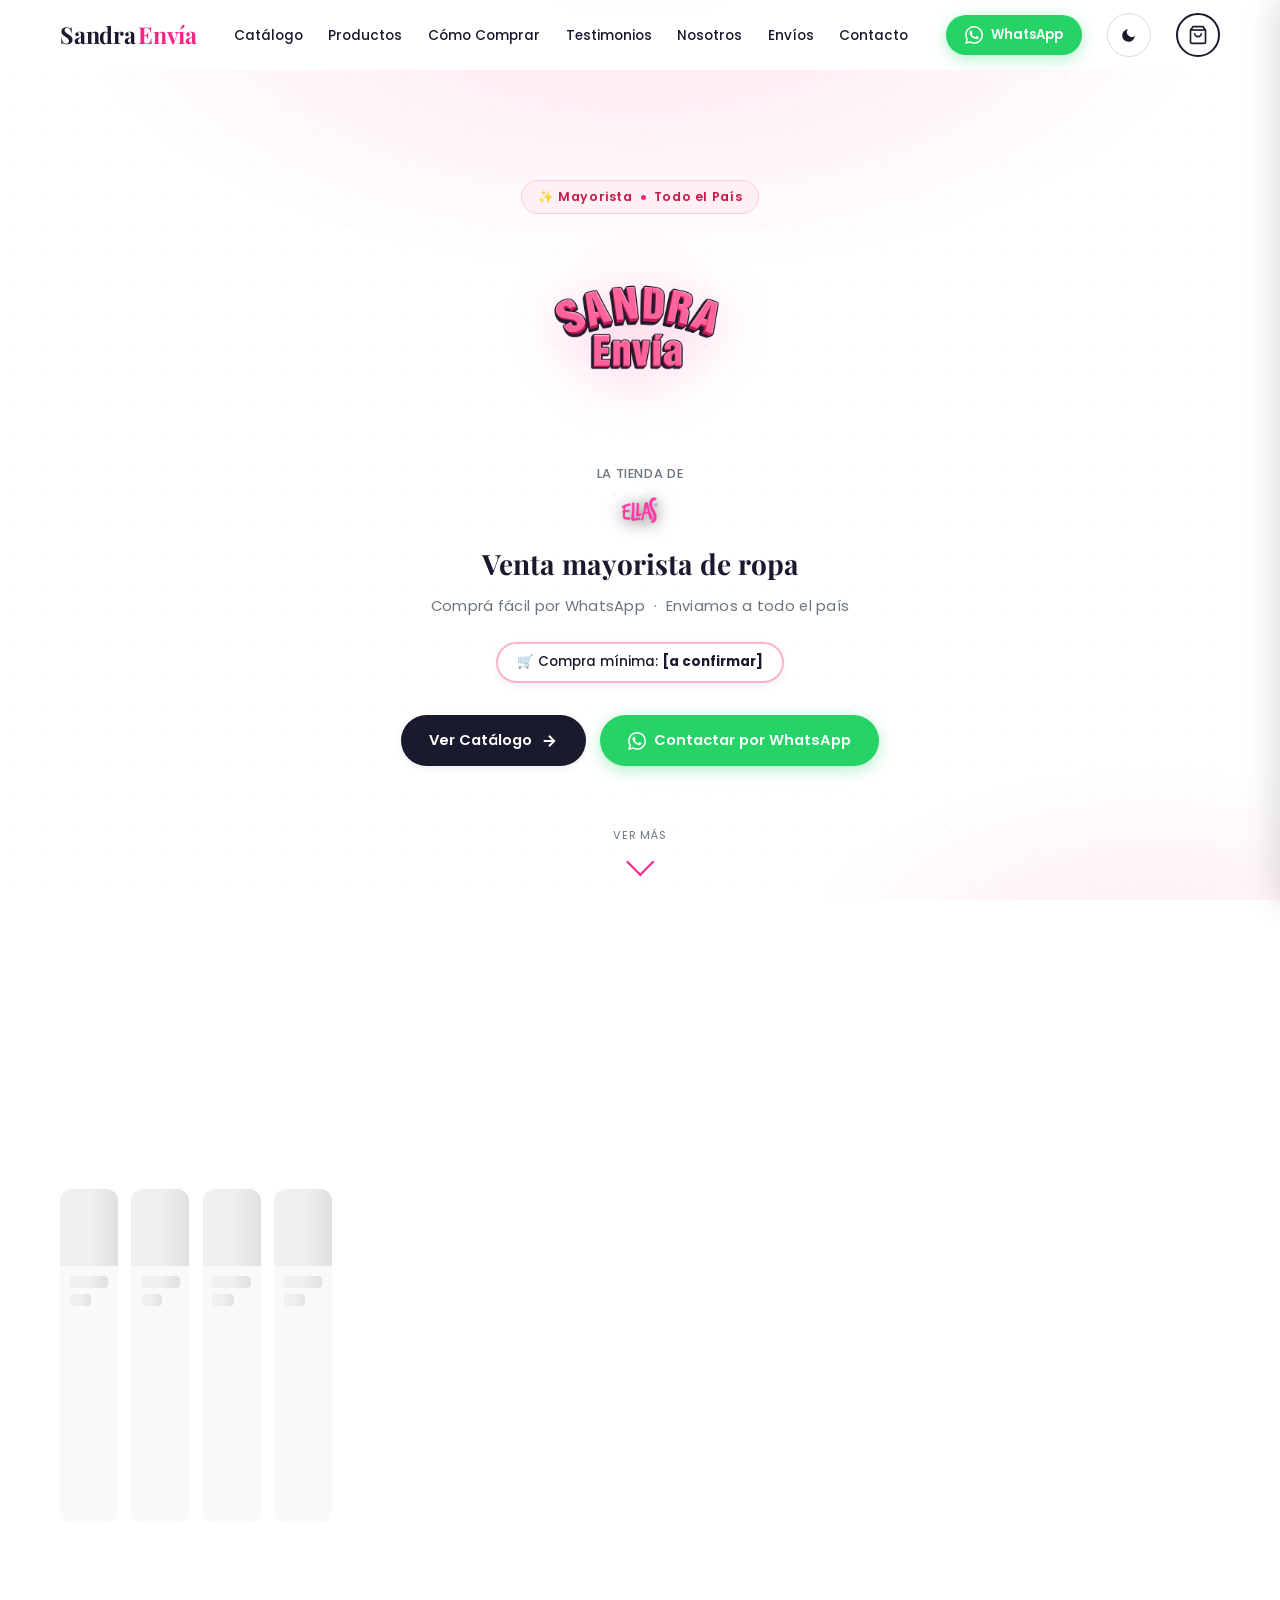
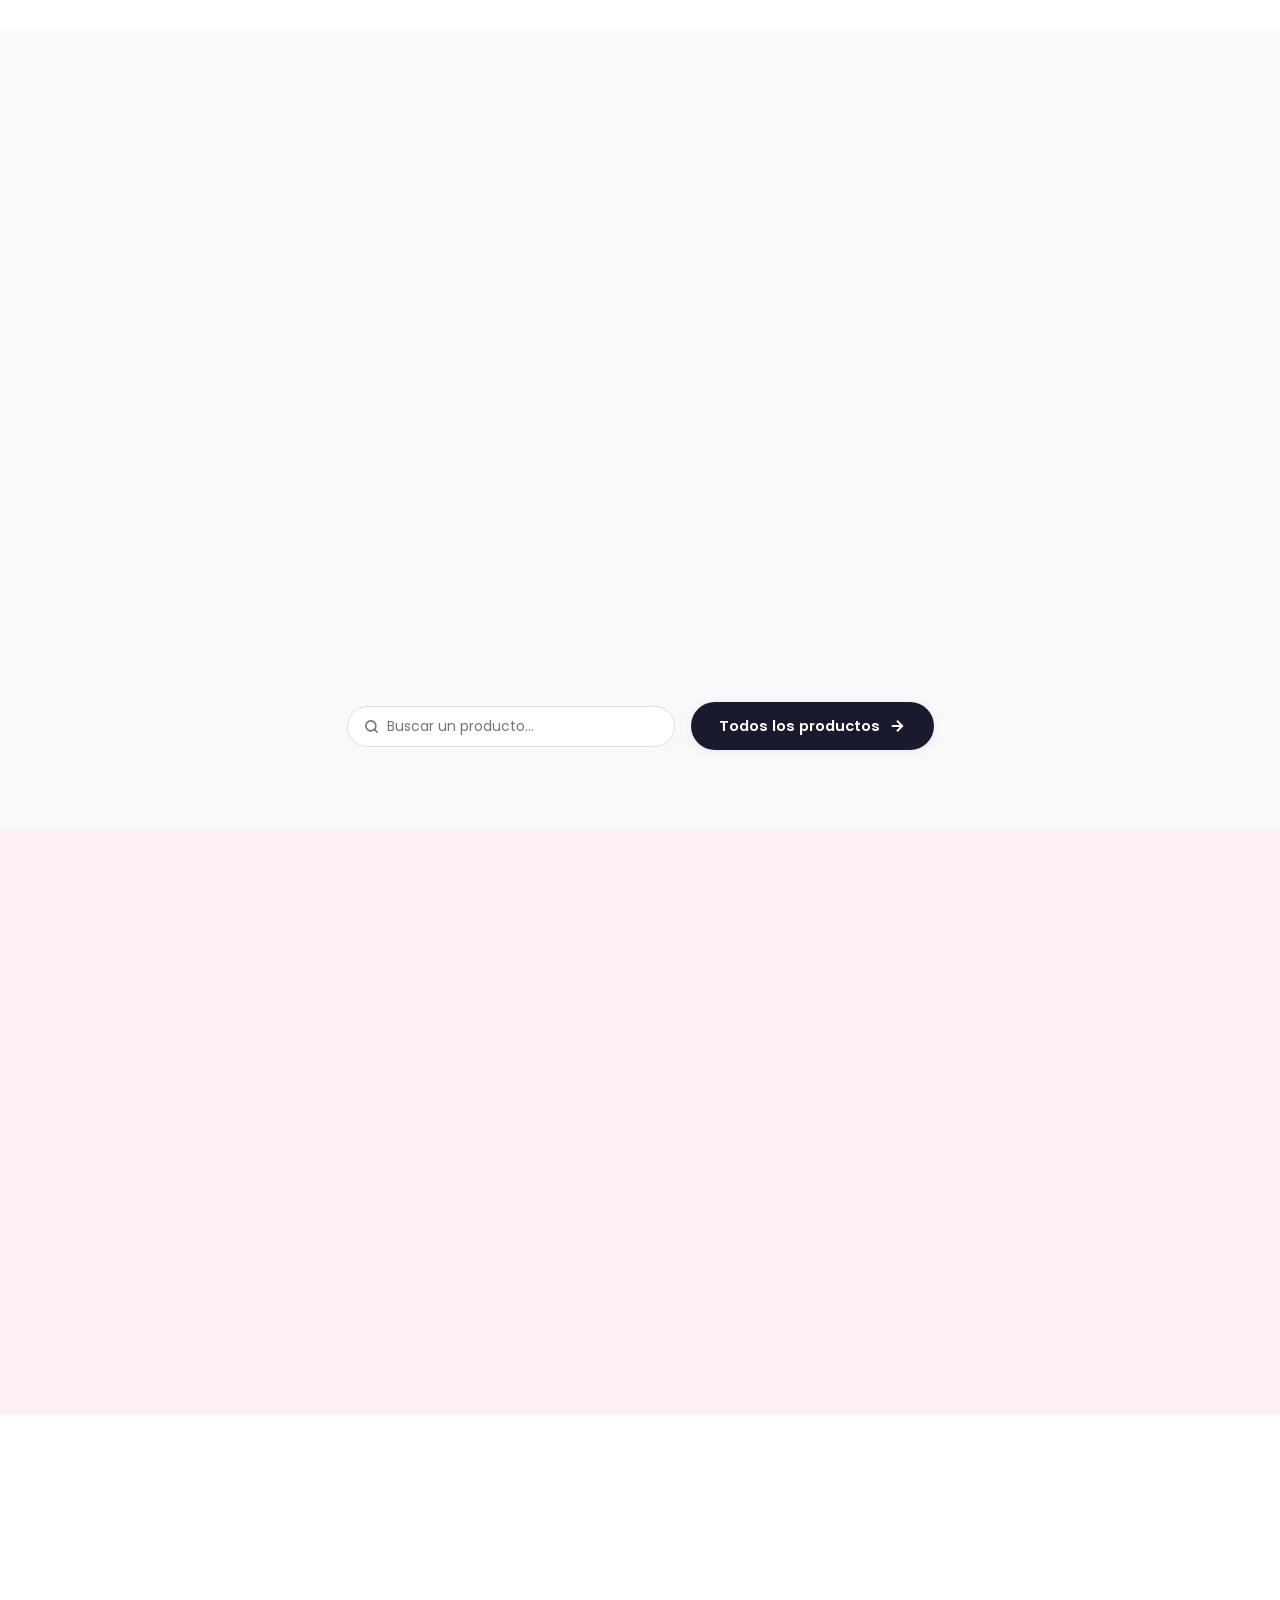
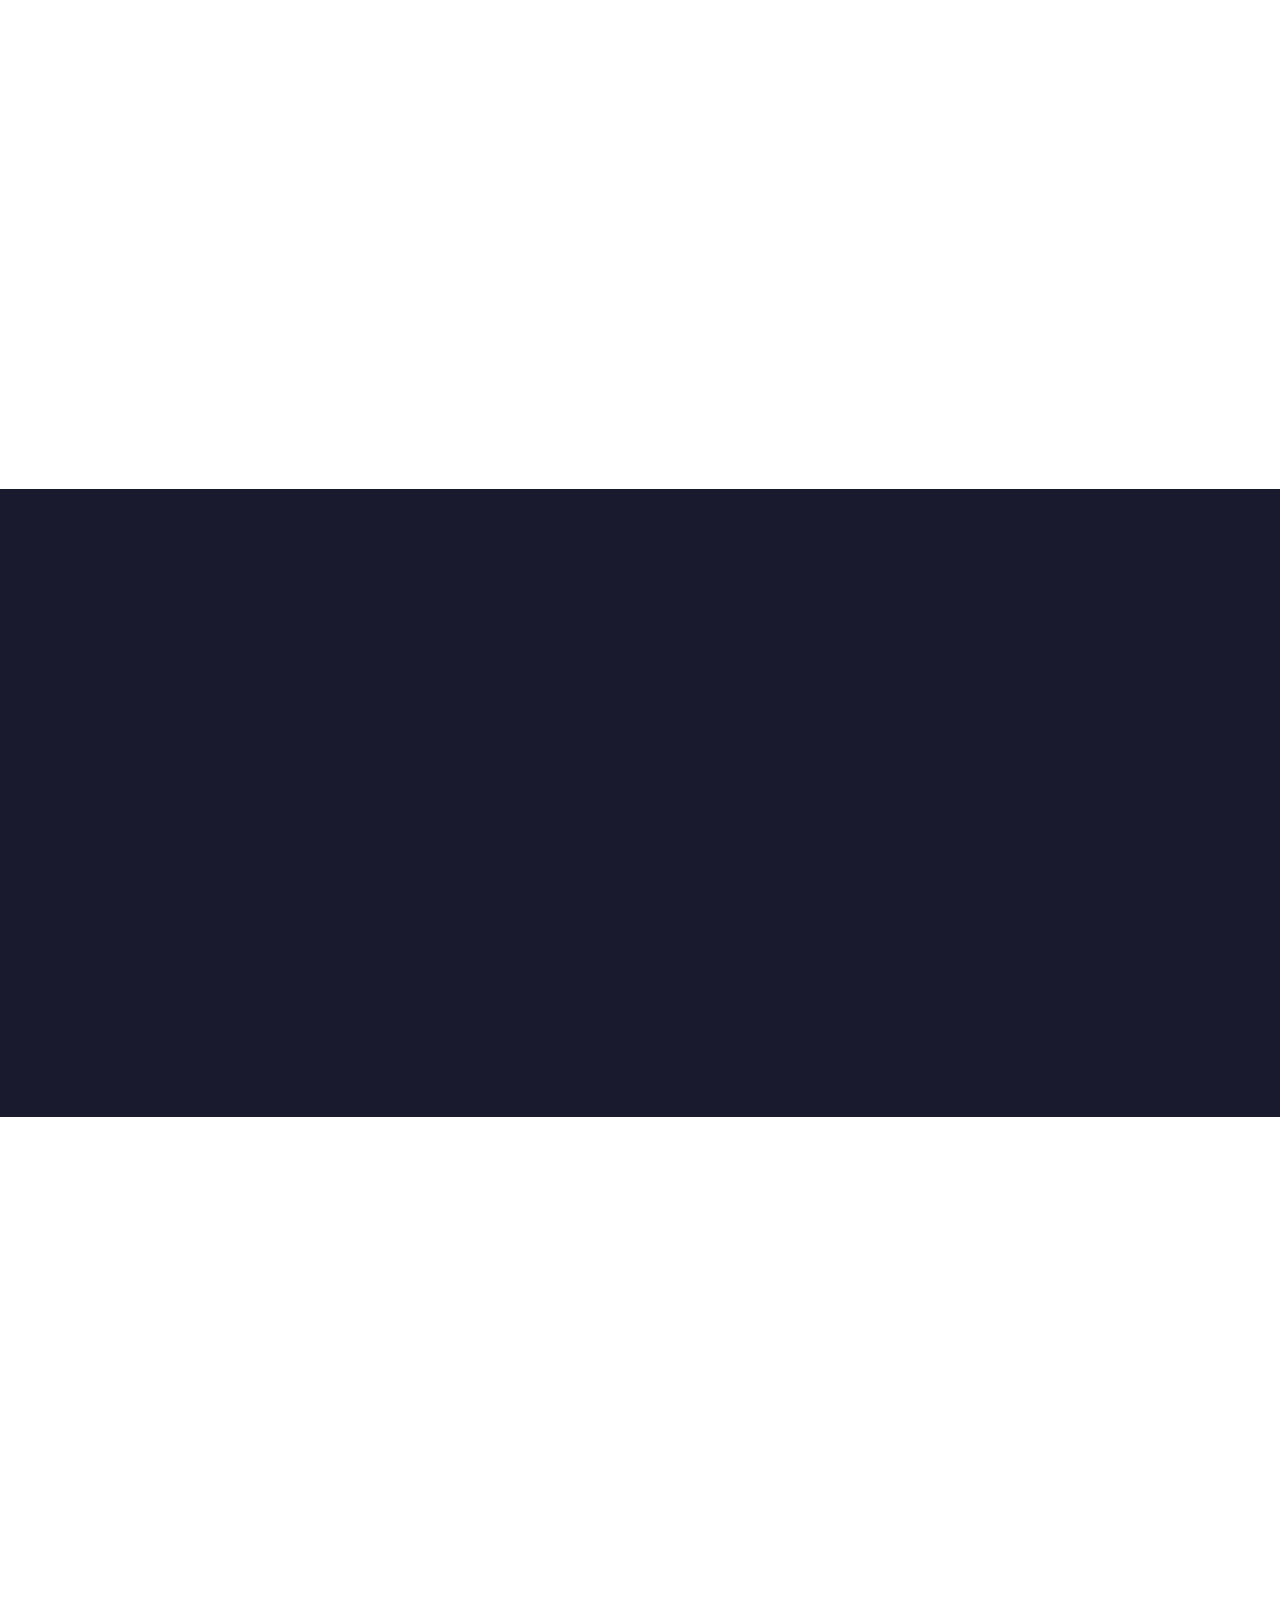
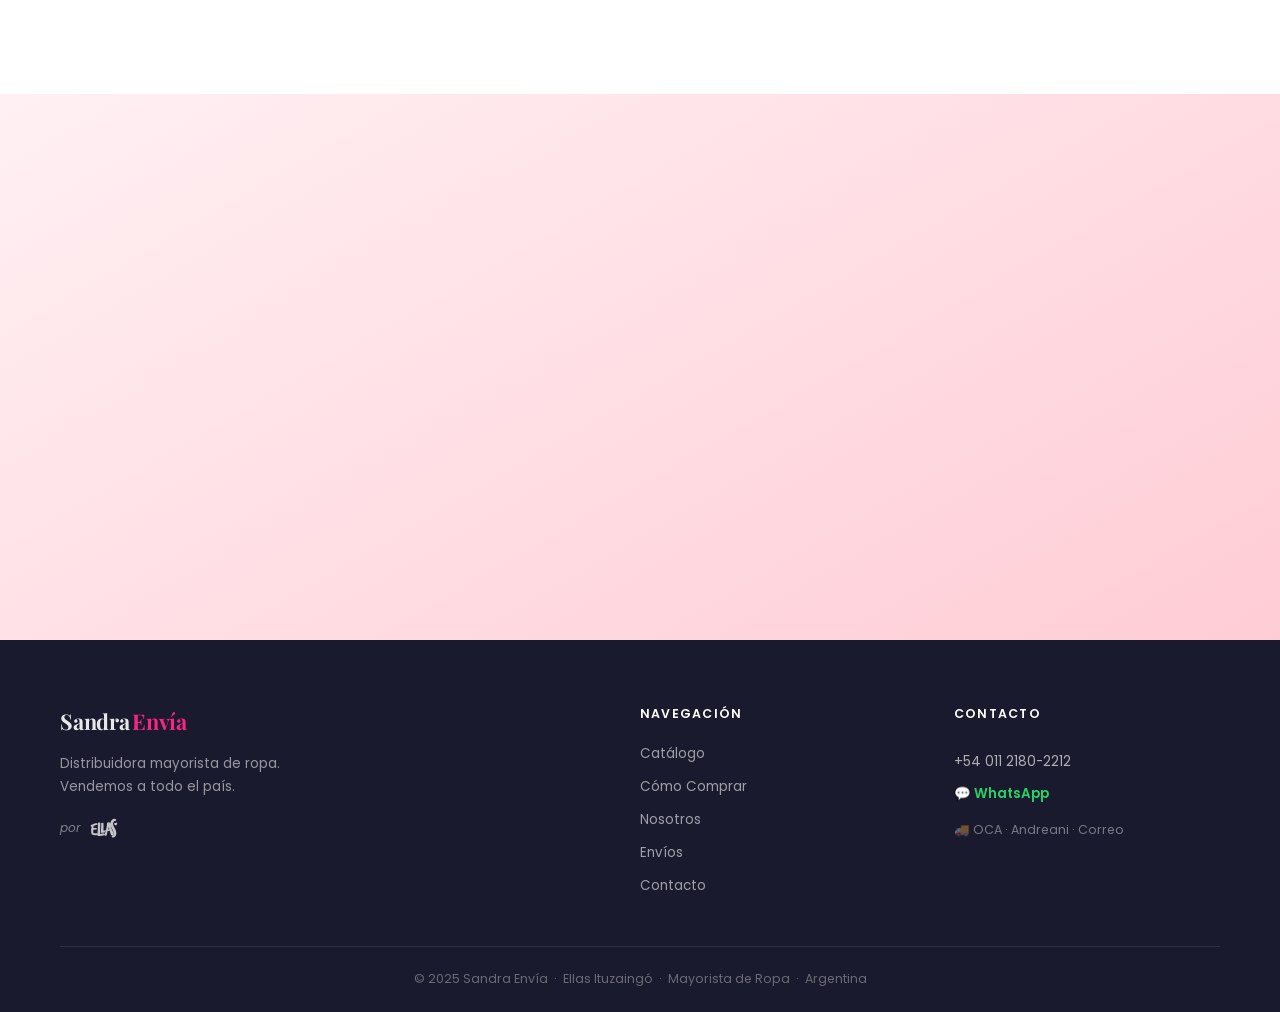
==== commit d497cdca: "Remove both layout demos sections and extra font imports Co-Authored-By: Claude Sonnet 4.6 <noreply@" ====
--- a/index.html
+++ b/index.html
@@ -20,7 +20,6 @@
   <link rel="preconnect" href="https://fonts.googleapis.com">
   <link rel="preconnect" href="https://fonts.gstatic.com" crossorigin>
   <link href="https://fonts.googleapis.com/css2?family=Poppins:wght@400;600;700&family=Playfair+Display:wght@700&display=swap" rel="stylesheet">
-  <link href="https://fonts.googleapis.com/css2?family=Nunito:wght@400;600;700&family=Cormorant+Garamond:ital,wght@0,500;0,700&family=DM+Sans:opsz,wght@9..40,400;9..40,500;9..40,700&family=DM+Serif+Display&family=Outfit:wght@400;600;700&family=Fraunces:wght@700&family=Raleway:wght@400;600;700&family=Libre+Baskerville:wght@400;700&display=swap" rel="stylesheet">
   <link rel="stylesheet" href="style.css?v=4">
   <script>
     (function(){var t=localStorage.getItem('se_theme');if(t==='dark')document.documentElement.dataset.theme='dark';})();
@@ -394,184 +393,6 @@
         </div>
       </div>
     </section>
-
-  <!-- ═══ LAYOUT DEMOS ═══ -->
-  <section id="demos" class="section demos-section">
-    <style>
-      .demos-section { background: #f0f0f5; }
-      .font-demos-grid {
-        display: grid;
-        grid-template-columns: repeat(auto-fit, minmax(290px, 1fr));
-        gap: 1.5rem;
-        margin-top: 2.5rem;
-      }
-      .font-demo-card {
-        background: #fff;
-        border-radius: 16px;
-        padding: 1.75rem;
-        box-shadow: 0 2px 12px rgba(0,0,0,.08);
-        display: flex;
-        flex-direction: column;
-        gap: 1rem;
-        border: 2px solid transparent;
-        position: relative;
-      }
-      .font-demo--current { border-color: #F72585; }
-      .font-demo-badge {
-        display: inline-block;
-        font-size: .68rem;
-        font-weight: 700;
-        letter-spacing: .09em;
-        text-transform: uppercase;
-        padding: .22rem .65rem;
-        border-radius: 999px;
-        color: #fff;
-        width: fit-content;
-      }
-      .font-demo--current .font-demo-badge { background: #F72585; }
-      .font-demo--a      .font-demo-badge { background: #9b59b6; }
-      .font-demo--b      .font-demo-badge { background: #0984E3; }
-      .font-demo--c      .font-demo-badge { background: #e67e22; }
-      .font-demo--d      .font-demo-badge { background: #27ae60; }
-
-      .font-demo-heading {
-        font-size: 1.7rem;
-        font-weight: 700;
-        line-height: 1.2;
-        color: #1A1A2E;
-        margin: 0;
-      }
-      .font-demo-sub {
-        font-size: .95rem;
-        font-weight: 600;
-        color: #F72585;
-        margin-top: -.25rem;
-      }
-      .font-demo-body-text {
-        font-size: .88rem;
-        line-height: 1.65;
-        color: #555;
-      }
-      .font-demo-btn-mock {
-        display: inline-block;
-        background: #F72585;
-        color: #fff;
-        padding: .55rem 1.3rem;
-        border-radius: 999px;
-        font-size: .85rem;
-        font-weight: 700;
-        width: fit-content;
-      }
-      .font-demo-tags {
-        display: flex;
-        flex-wrap: wrap;
-        gap: .35rem;
-        margin-top: auto;
-        padding-top: .85rem;
-        border-top: 1px solid #eee;
-      }
-      .font-tag {
-        font-size: .7rem;
-        font-family: 'Courier New', monospace;
-        background: #f4f4f8;
-        border: 1px solid #ddd;
-        padding: .18rem .5rem;
-        border-radius: 5px;
-        color: #555;
-      }
-      .fd-poppins    { font-family: 'Poppins', sans-serif; }
-      .fd-playfair   { font-family: 'Playfair Display', serif; }
-      .fd-nunito     { font-family: 'Nunito', sans-serif; }
-      .fd-cormorant  { font-family: 'Cormorant Garamond', serif; }
-      .fd-dm-sans    { font-family: 'DM Sans', sans-serif; }
-      .fd-dm-serif   { font-family: 'DM Serif Display', serif; }
-      .fd-outfit     { font-family: 'Outfit', sans-serif; }
-      .fd-fraunces   { font-family: 'Fraunces', serif; }
-      .fd-raleway    { font-family: 'Raleway', sans-serif; }
-      .fd-libre-bask { font-family: 'Libre Baskerville', serif; }
-      @media (max-width: 640px) {
-        .font-demos-grid { grid-template-columns: 1fr; }
-      }
-    </style>
-
-    <div class="container">
-      <h2 class="section-title">Tipografías — Opciones</h2>
-      <p class="section-subtitle">Comparativa de combinaciones para unificar las fuentes del sitio. Cada card muestra cómo se vería en titulares, subtítulo y cuerpo.</p>
-
-      <div class="font-demos-grid">
-
-        <!-- ACTUAL -->
-        <div class="font-demo-card font-demo--current">
-          <span class="font-demo-badge fd-poppins">Actual</span>
-          <h3 class="font-demo-heading fd-playfair">Novedades de Temporada</h3>
-          <p class="font-demo-sub fd-poppins">Mayorista de ropa femenina</p>
-          <p class="font-demo-body-text fd-poppins">Descubrí las últimas colecciones para tu negocio. Precios mayoristas, envío a todo el país y atención personalizada para cada clienta.</p>
-          <span class="font-demo-btn-mock fd-poppins">Ver catálogo</span>
-          <div class="font-demo-tags">
-            <span class="font-tag">Display: Playfair Display 700</span>
-            <span class="font-tag">Cuerpo: Poppins 400/600/700</span>
-          </div>
-        </div>
-
-        <!-- OPCIÓN A: Nunito + Cormorant Garamond — femenino, elegante -->
-        <div class="font-demo-card font-demo--a">
-          <span class="font-demo-badge fd-nunito">Opción A</span>
-          <h3 class="font-demo-heading fd-cormorant" style="font-size:2rem;">Novedades de Temporada</h3>
-          <p class="font-demo-sub fd-nunito">Mayorista de ropa femenina</p>
-          <p class="font-demo-body-text fd-nunito">Descubrí las últimas colecciones para tu negocio. Precios mayoristas, envío a todo el país y atención personalizada para cada clienta.</p>
-          <span class="font-demo-btn-mock fd-nunito">Ver catálogo</span>
-          <div class="font-demo-tags">
-            <span class="font-tag">Display: Cormorant Garamond</span>
-            <span class="font-tag">Cuerpo: Nunito</span>
-            <span class="font-tag" style="color:#9b59b6;border-color:#c39bd3;">Femenino · Elegante</span>
-          </div>
-        </div>
-
-        <!-- OPCIÓN B: DM Sans + DM Serif Display — moderno, misma familia -->
-        <div class="font-demo-card font-demo--b">
-          <span class="font-demo-badge fd-dm-sans">Opción B</span>
-          <h3 class="font-demo-heading fd-dm-serif">Novedades de Temporada</h3>
-          <p class="font-demo-sub fd-dm-sans">Mayorista de ropa femenina</p>
-          <p class="font-demo-body-text fd-dm-sans">Descubrí las últimas colecciones para tu negocio. Precios mayoristas, envío a todo el país y atención personalizada para cada clienta.</p>
-          <span class="font-demo-btn-mock fd-dm-sans">Ver catálogo</span>
-          <div class="font-demo-tags">
-            <span class="font-tag">Display: DM Serif Display</span>
-            <span class="font-tag">Cuerpo: DM Sans</span>
-            <span class="font-tag" style="color:#0984E3;border-color:#74b9ff;">Moderno · Misma familia</span>
-          </div>
-        </div>
-
-        <!-- OPCIÓN C: Outfit + Fraunces — tendencia, editorial -->
-        <div class="font-demo-card font-demo--c">
-          <span class="font-demo-badge fd-outfit">Opción C</span>
-          <h3 class="font-demo-heading fd-fraunces">Novedades de Temporada</h3>
-          <p class="font-demo-sub fd-outfit">Mayorista de ropa femenina</p>
-          <p class="font-demo-body-text fd-outfit">Descubrí las últimas colecciones para tu negocio. Precios mayoristas, envío a todo el país y atención personalizada para cada clienta.</p>
-          <span class="font-demo-btn-mock fd-outfit">Ver catálogo</span>
-          <div class="font-demo-tags">
-            <span class="font-tag">Display: Fraunces 700</span>
-            <span class="font-tag">Cuerpo: Outfit</span>
-            <span class="font-tag" style="color:#e67e22;border-color:#f0b27a;">Tendencia · Editorial</span>
-          </div>
-        </div>
-
-        <!-- OPCIÓN D: Raleway + Libre Baskerville — clásico, confiable -->
-        <div class="font-demo-card font-demo--d">
-          <span class="font-demo-badge fd-raleway">Opción D</span>
-          <h3 class="font-demo-heading fd-libre-bask">Novedades de Temporada</h3>
-          <p class="font-demo-sub fd-raleway">Mayorista de ropa femenina</p>
-          <p class="font-demo-body-text fd-raleway">Descubrí las últimas colecciones para tu negocio. Precios mayoristas, envío a todo el país y atención personalizada para cada clienta.</p>
-          <span class="font-demo-btn-mock fd-raleway">Ver catálogo</span>
-          <div class="font-demo-tags">
-            <span class="font-tag">Display: Libre Baskerville</span>
-            <span class="font-tag">Cuerpo: Raleway</span>
-            <span class="font-tag" style="color:#27ae60;border-color:#82e0aa;">Clásico · Confiable</span>
-          </div>
-        </div>
-
-      </div>
-    </div>
-  </section>
 
   </main>
 
@@ -684,10 +505,6 @@
   })();
   </script>
 
-<!-- ═══ LAYOUT DEMOS ═══ -->
-<p style="text-align:center;padding:.5rem;background:#f0fdf4;color:#16a34a;font-size:.75rem;font-weight:700">v3 deployed</p>
-<p id="dbg-cart" style="text-align:center;padding:.25rem;font-size:.7rem;color:var(--text-muted)">debug: waiting…</p>
-<!-- ═══ END DEMOS ═══ -->
 
 <!-- ── Product Popup ── -->
 <div id="prod-popup-ov" class="prod-popup-ov" onclick="if(event.target===this)window.closeProdPopup()">
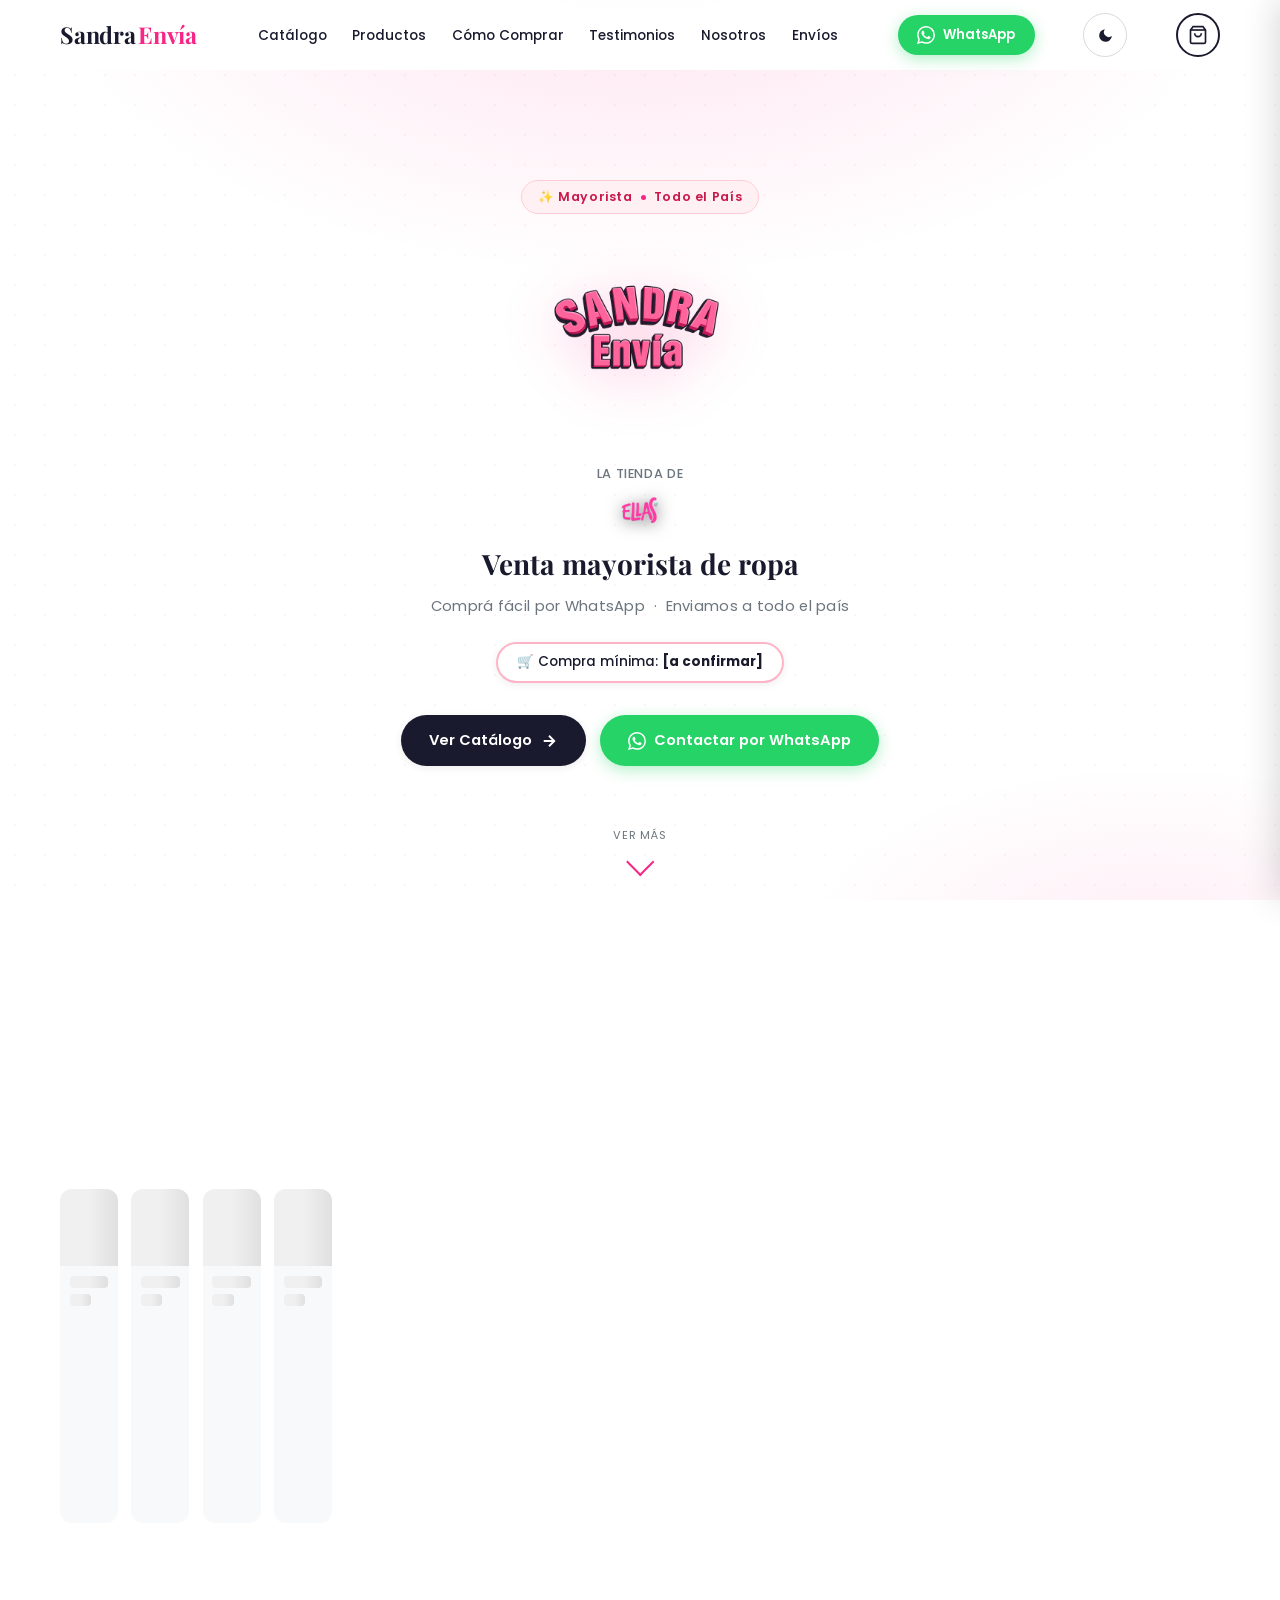
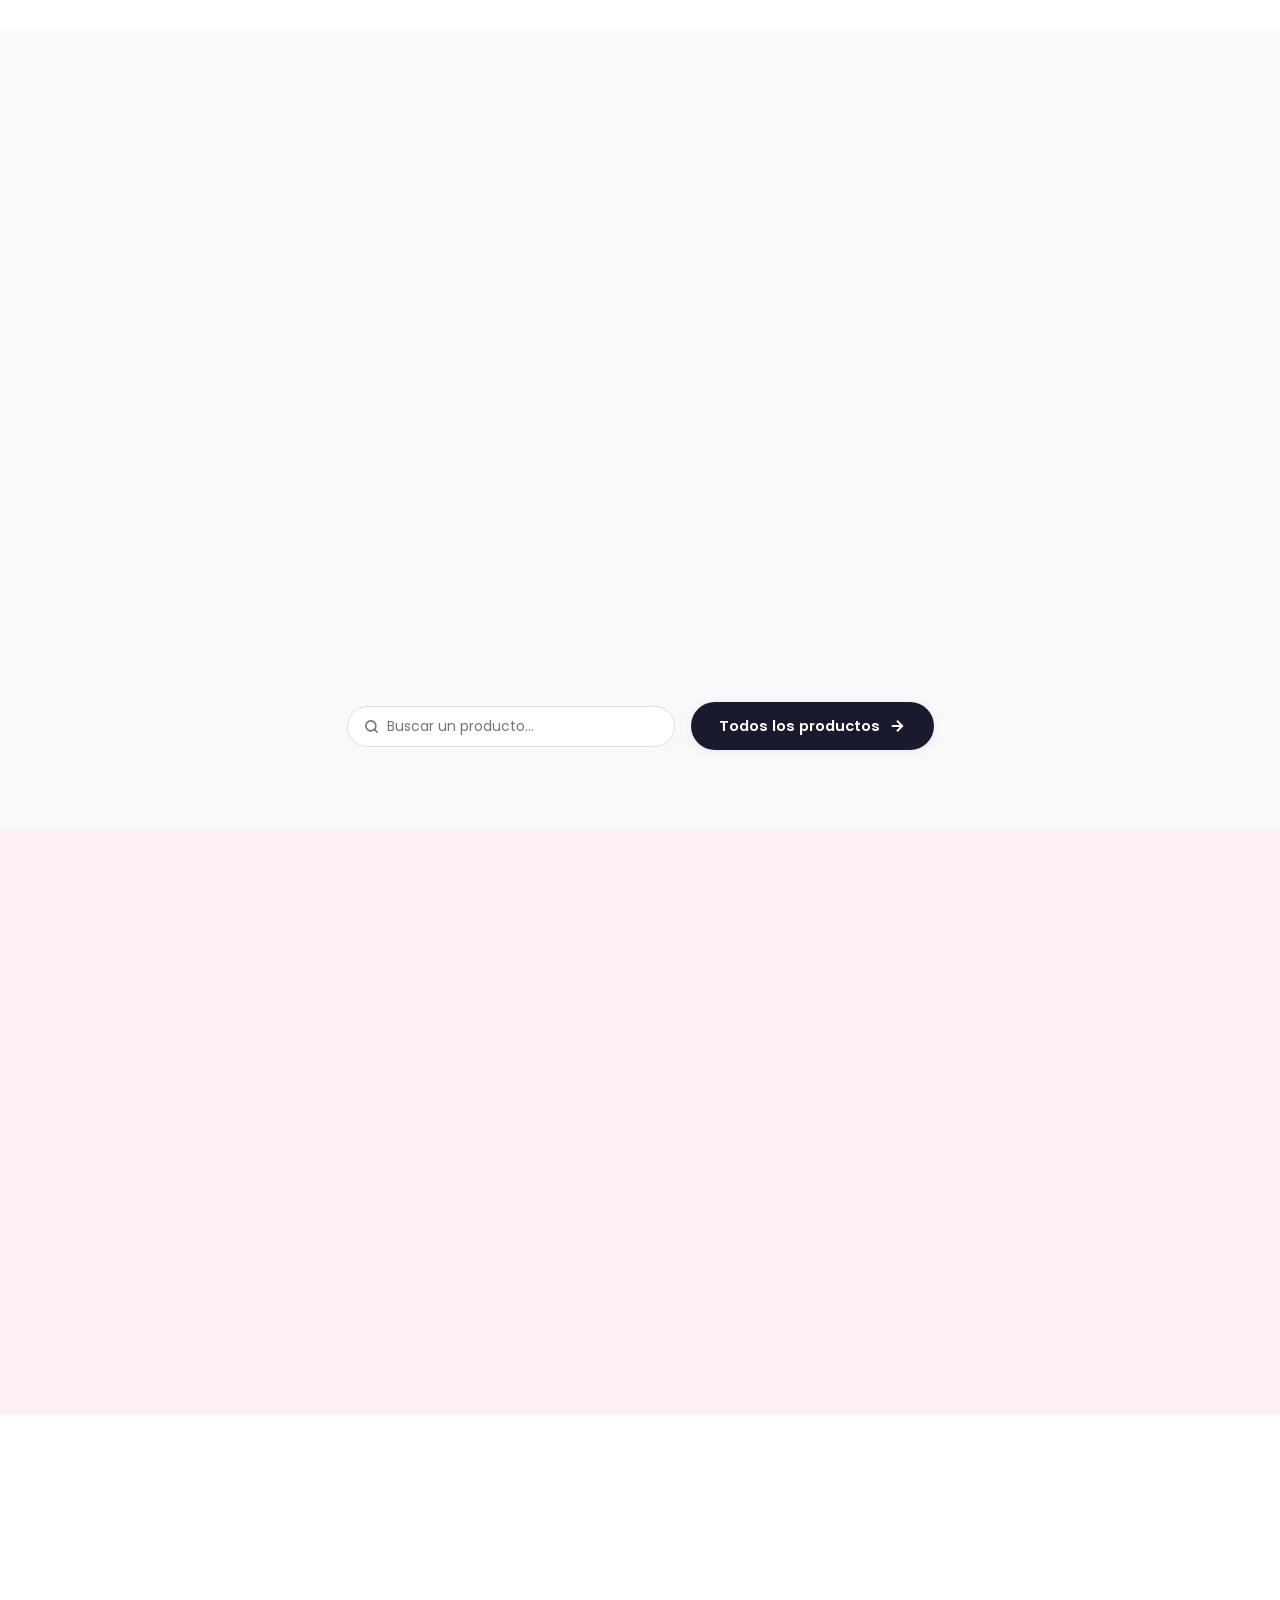
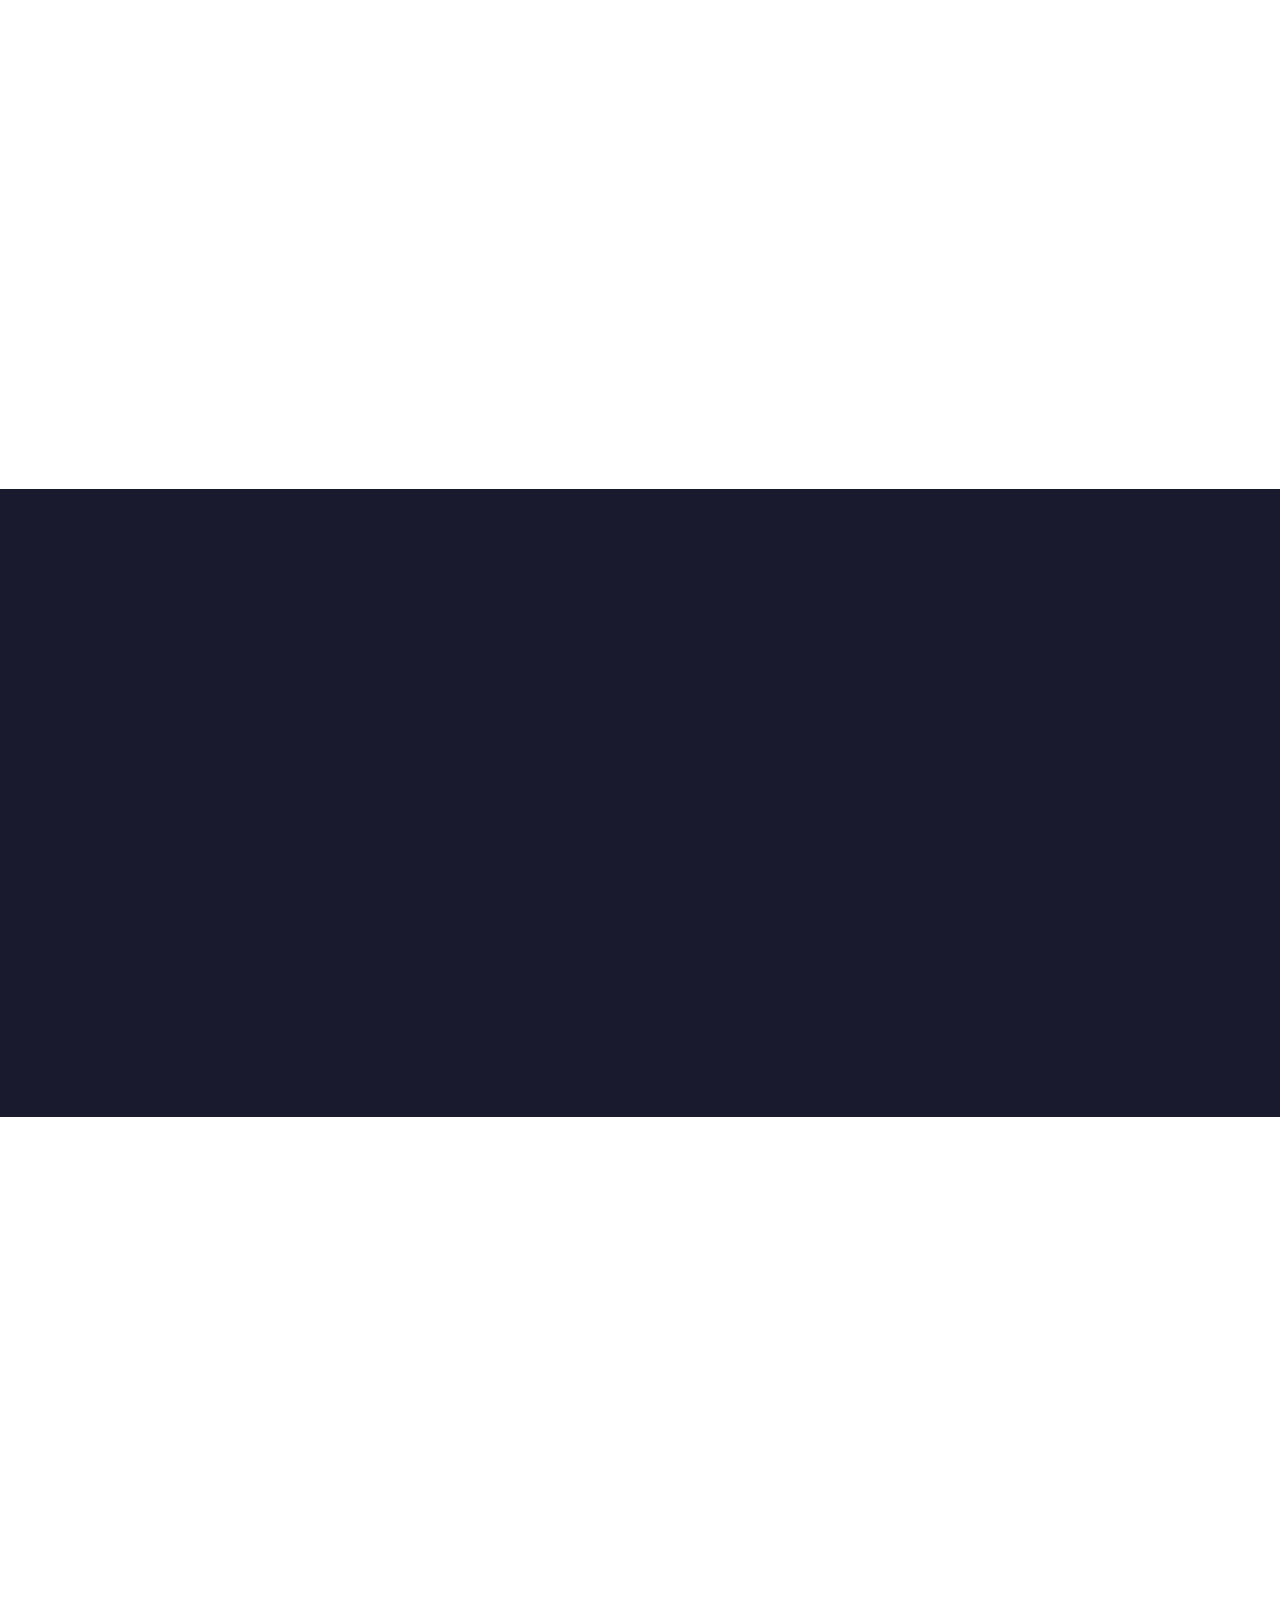
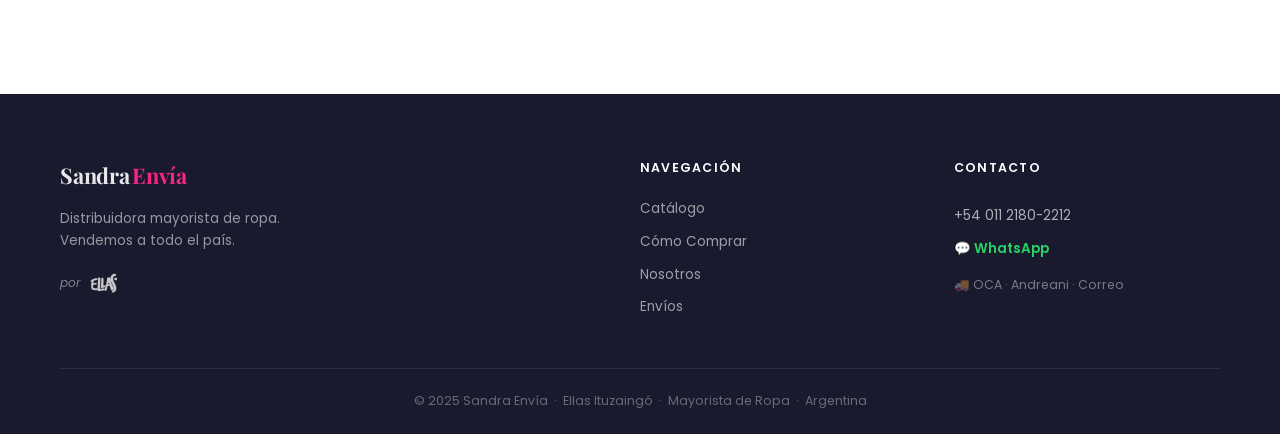
==== commit 80619095: "Base site: remove contacto section and nav links Co-Authored-By: Claude Sonnet 4.6 <noreply@anthropi" ====
--- a/index.html
+++ b/index.html
@@ -41,7 +41,6 @@
         <li><a href="#testimonios"  class="nav-link">Testimonios</a></li>
         <li><a href="#nosotros"     class="nav-link">Nosotros</a></li>
         <li><a href="#envios"       class="nav-link">Envíos</a></li>
-        <li><a href="#contacto"     class="nav-link">Contacto</a></li>
       </ul>
 
       <a class="wa-link btn btn-wa btn-header" href="https://wa.me/5491121802212?text=Hola!%20Quiero%20consultar%20por%20los%20productos%20de%20Sandra%20Envia"
@@ -74,7 +73,6 @@
         <li><a href="#testimonios"  class="mobile-nav-link">Testimonios</a></li>
         <li><a href="#nosotros"     class="mobile-nav-link">Nosotros</a></li>
         <li><a href="#envios"       class="mobile-nav-link">Envíos</a></li>
-        <li><a href="#contacto"     class="mobile-nav-link">Contacto</a></li>
         <li>
           <a class="wa-link btn btn-wa" href="https://wa.me/5491121802212?text=Hola!%20Quiero%20consultar%20por%20los%20productos%20de%20Sandra%20Envia"
              target="_blank" rel="noopener noreferrer" style="width:100%;justify-content:center;margin-top:.5rem">
@@ -370,30 +368,6 @@
       </div>
     </section>
 
-    <!-- ═══════════════════════ CONTACTO ═══════════════════════ -->
-    <section id="contacto" class="section section-contact" aria-labelledby="contacto-titulo">
-      <div class="container">
-        <div class="contact-box reveal">
-          <span class="section-tag">Contacto</span>
-          <h2 id="contacto-titulo" class="section-title">¿Lista para Comprar?</h2>
-          <p class="section-subtitle">Escribinos por WhatsApp y te respondemos a la brevedad. Atención personalizada para cada clienta.</p>
-
-          <div class="contact-phone">
-            <span class="phone-label">Nuestro número</span>
-            <a href="tel:+5491121802212" class="phone-number" id="contactPhone">+54 011 2180-2212</a>
-          </div>
-
-          <a class="wa-link btn btn-wa btn-contact" href="https://wa.me/5491121802212?text=Hola!%20Quiero%20consultar%20por%20los%20productos%20de%20Sandra%20Envia"
-             target="_blank" rel="noopener noreferrer">
-            <svg viewBox="0 0 24 24" fill="currentColor" aria-hidden="true"><path d="M17.472 14.382c-.297-.149-1.758-.867-2.03-.967-.273-.099-.471-.148-.67.15-.197.297-.767.966-.94 1.164-.173.199-.347.223-.644.075-.297-.15-1.255-.463-2.39-1.475-.883-.788-1.48-1.761-1.653-2.059-.173-.297-.018-.458.13-.606.134-.133.298-.347.446-.52.149-.174.198-.298.298-.497.099-.198.05-.371-.025-.52-.075-.149-.669-1.612-.916-2.207-.242-.579-.487-.5-.669-.51-.173-.008-.371-.01-.57-.01-.198 0-.52.074-.792.372-.272.297-1.04 1.016-1.04 2.479 0 1.462 1.065 2.875 1.213 3.074.149.198 2.096 3.2 5.077 4.487.709.306 1.262.489 1.694.625.712.227 1.36.195 1.871.118.571-.085 1.758-.719 2.006-1.413.248-.694.248-1.289.173-1.413-.074-.124-.272-.198-.57-.347m-5.421 7.403h-.004a9.87 9.87 0 01-5.031-1.378l-.361-.214-3.741.982.998-3.648-.235-.374a9.86 9.86 0 01-1.51-5.26c.001-5.45 4.436-9.884 9.888-9.884 2.64 0 5.122 1.03 6.988 2.898a9.825 9.825 0 012.893 6.994c-.003 5.45-4.437 9.884-9.885 9.884m8.413-18.297A11.815 11.815 0 0012.05 0C5.495 0 .16 5.335.157 11.892c0 2.096.547 4.142 1.588 5.945L.057 24l6.305-1.654a11.882 11.882 0 005.683 1.448h.005c6.554 0 11.89-5.335 11.893-11.893a11.821 11.821 0 00-3.48-8.413z"/></svg>
-            Escribirnos por WhatsApp
-          </a>
-
-          <p class="contact-note" id="contactHours">💬 Respondemos en minutos &nbsp;·&nbsp; Lun–Sáb</p>
-        </div>
-      </div>
-    </section>
-
   </main>
 
   <!-- ═══════════════════════ FOOTER ═══════════════════════ -->
@@ -415,7 +389,6 @@
             <li><a href="#como-comprar">Cómo Comprar</a></li>
             <li><a href="#nosotros">Nosotros</a></li>
             <li><a href="#envios">Envíos</a></li>
-            <li><a href="#contacto">Contacto</a></li>
           </ul>
         </div>
         <div class="footer-contact-col">
